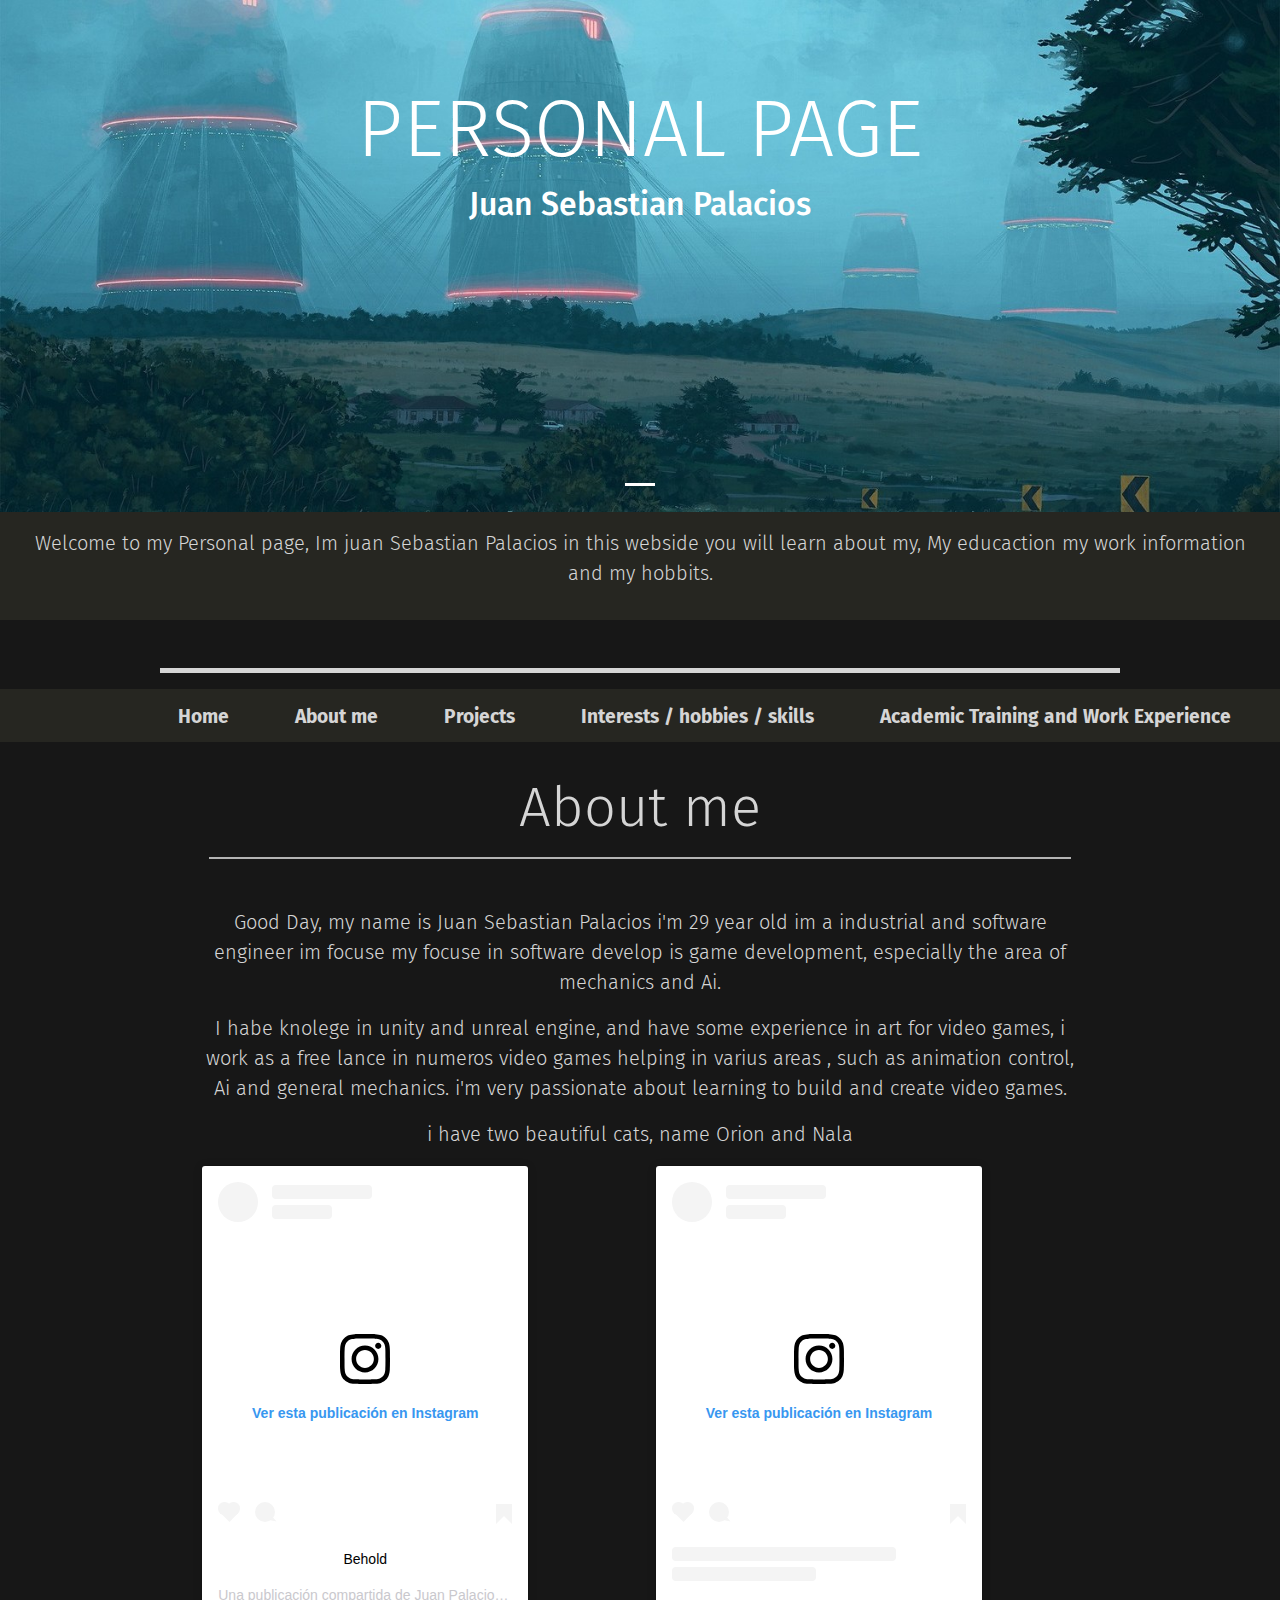
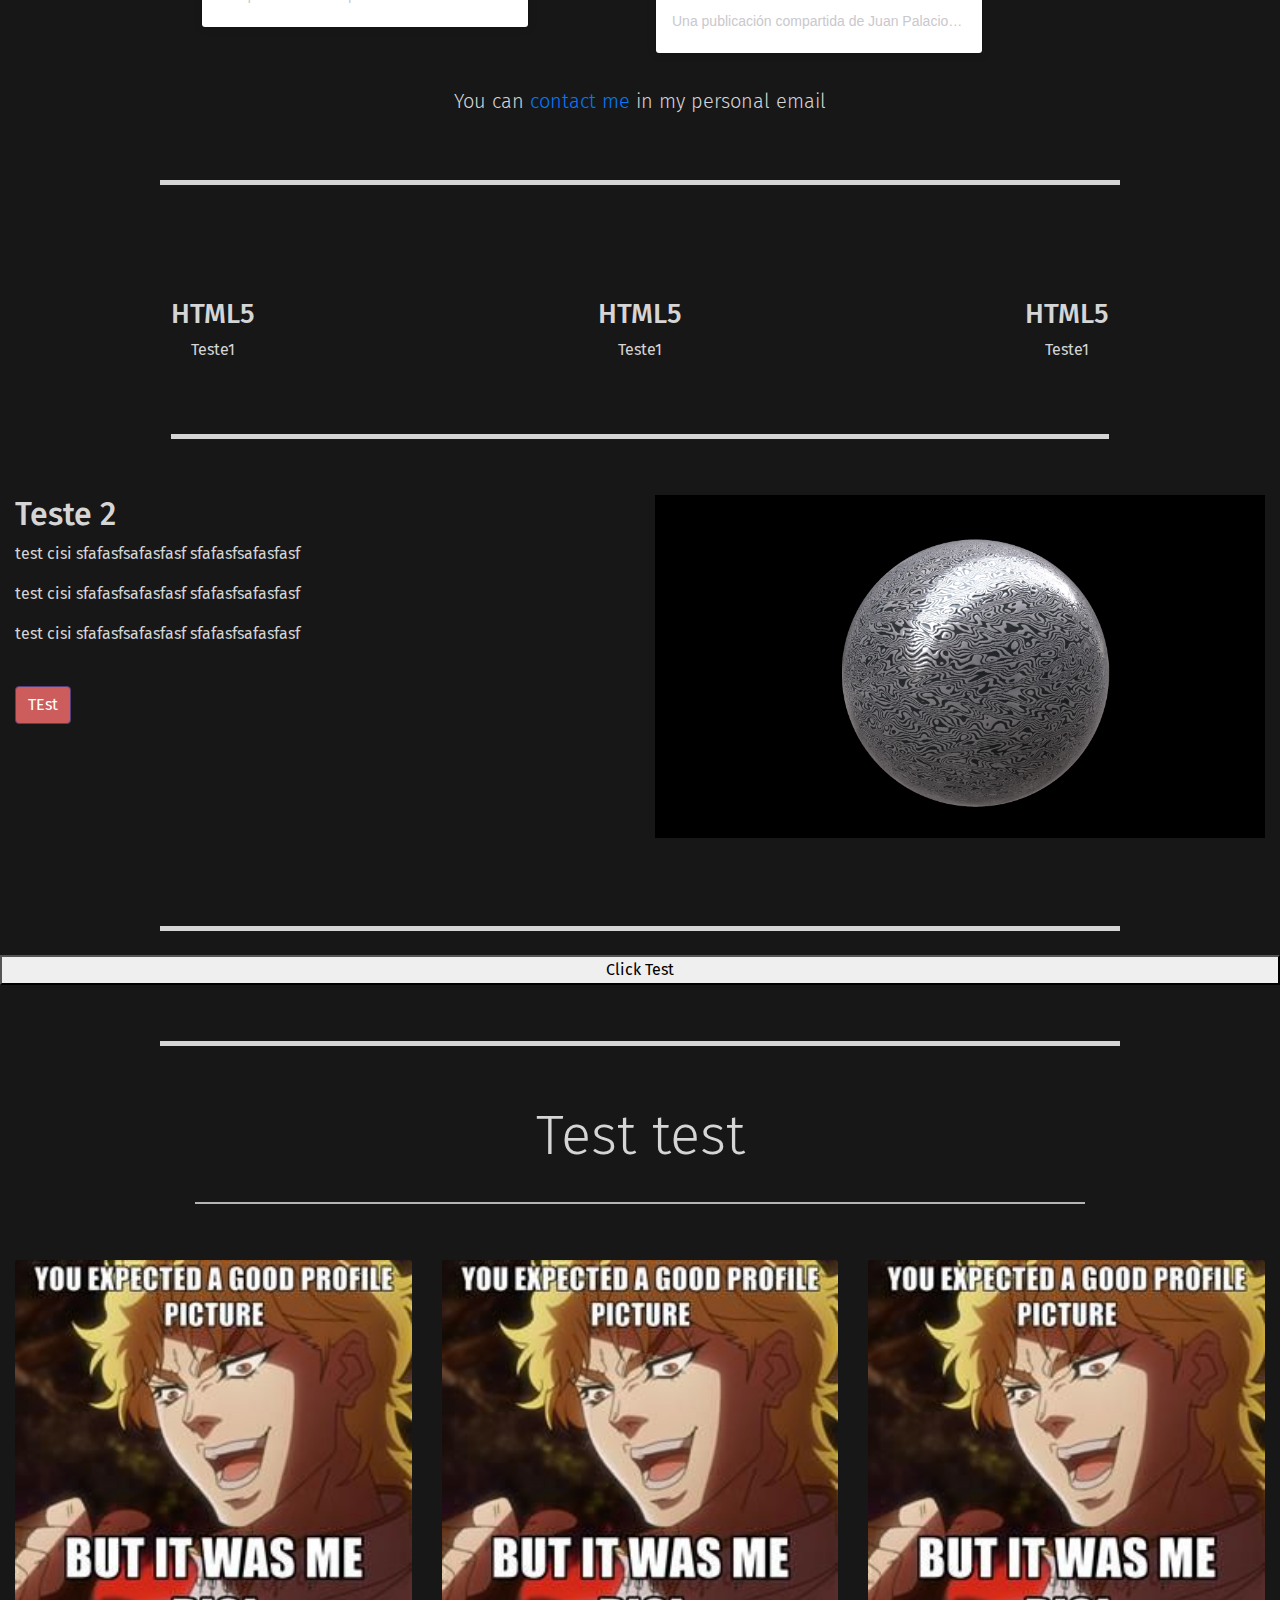
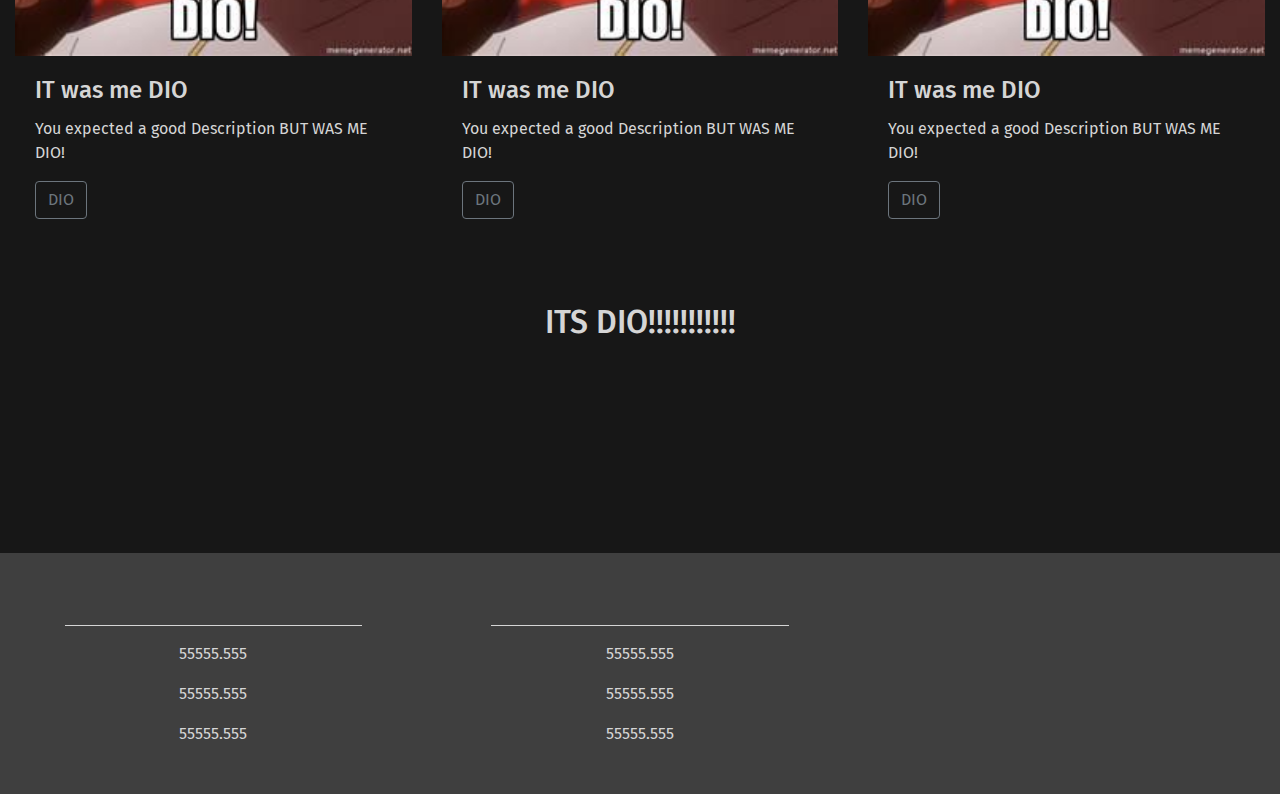
==== index.html @ 2d606c6b "Correcion en Nav bar, Cambio banner a una imagen statica" ====
<!DOCTYPE html>
<html lang="en">
  <head>
    <meta charset="utf-8" />
    <meta name="viewport" content="width=device-width, initial-scale=1" />
    <title>Juan Sebastian Palacios</title>

    <link href="https://fonts.googleapis.com/css2?family=Fira+Sans&display=swap" rel="stylesheet">
    <link
      rel="stylesheet"
      href="https://stackpath.bootstrapcdn.com/bootstrap/4.5.2/css/bootstrap.min.css"
      integrity="sha384-JcKb8q3iqJ61gNV9KGb8thSsNjpSL0n8PARn9HuZOnIxN0hoP+VmmDGMN5t9UJ0Z"
      crossorigin="anonymous"
    />
    <script
      src="https://code.jquery.com/jquery-3.5.1.slim.min.js"
      integrity="sha384-DfXdz2htPH0lsSSs5nCTpuj/zy4C+OGpamoFVy38MVBnE+IbbVYUew+OrCXaRkfj"
      crossorigin="anonymous"
    ></script>
    <script
      src="https://cdn.jsdelivr.net/npm/popper.js@1.16.1/dist/umd/popper.min.js"
      integrity="sha384-9/reFTGAW83EW2RDu2S0VKaIzap3H66lZH81PoYlFhbGU+6BZp6G7niu735Sk7lN"
      crossorigin="anonymous"
    ></script>
    <script src="https://stackpath.bootstrapcdn.com/bootstrap/4.5.2/js/bootstrap.min.js" integrity="sha384-B4gt1jrGC7Jh4AgTPSdUtOBvfO8shuf57BaghqFfPlYxofvL8/KUEfYiJOMMV+rV" crossorigin="anonymous"></script>

    <link rel="stylesheet" href="https://cdn.jsdelivr.net/npm/fork-awesome@1.1.7/css/fork-awesome.min.css" integrity="sha256-gsmEoJAws/Kd3CjuOQzLie5Q3yshhvmo7YNtBG7aaEY=" crossorigin="anonymous">
    <link href="style.css" rel="stylesheet" />
  </head>
  <body>

    <header>
      <!--- Image Slider -->
    
      <div id="slides" class="carousel slide" data-ride="artstation">
        <ul class="carousel-indicators ">
          <li data-target="#slides" data-slide-to="0" class="active"></li>
        </ul>
        <!--- carousel inner -->
        <div class="carousel-inner">
          <div class="carousel-item active">
            <img class="img-fluid" src="Image/teales.jpg" alt="TaleFromTheloopImage" />
            <div class="carousel-caption">
              <h1 class="display-2">Personal page</h1>
              <h3>Juan Sebastian Palacios</h3>
            </div>
          </div>
          <div class="carousel-item">
            <img class="img-fluid"src="Image/background2.png" alt="background" />
          </div>
          <div class="carousel-item">
            <img class="img-fluid" src="Image/background3.png" alt="background" />
          </div>
        </div>
      </div>
    
    <!--- Jumbotron -->
    <div class="container-fluid ">
      <div class="row jumbotron">
        <div class="col-12">
          <p class="lead">
              Welcome to my Personal page, Im juan Sebastian Palacios in this webside you will learn about my,
              My educaction my work information and my hobbits. 
          </p>
        </div>
         
        </div>
      </div>
    </div>
  </header>
<hr>
  <main >
           <!-- navegacion -->
           <nav class="navbar navbar-expand-md navbar-dark  sticky-top ">
            <div class="container-fluid">
          
              <button
                class="navbar-toggler"
                type="button"
                data-toggle="collapse"
                data-target="#navbarResposive"
              >
                <span class="navbar-toggler-icon"></span>
              </button>
              <div class="collapse navbar-collapse" id="navbarResposive">
                <ul class="navbar-nav ml-auto">
                  <li class="nav-item">
                    <a class="nav-link" href="#">Home</a>
                  </li>
                  <li class="nav-item">
                    <a class="nav-link" href="#AboutMe">About me</a>
                  </li>
                  <li class="nav-item">
                    <a class="nav-link" href="#">Projects</a>
                  </li>
                  <li class="nav-item">
                    <a class="nav-link" href="#">
                      Interests / hobbies / skills</a>
                  </li>
                  <li class="nav-item">
                    <a class="nav-link" href="#">Academic Training and Work Experience</a>
                  </li>
                </ul>
              </div>
            </div>
          </nav>
    <!--- Welcome Section -->

    <div id="AboutMe" class="container-fluid padding ">
      <div class="row welcome text-center">  
        <div class="col-12">
          <h1 class="display-4">About me </h1>
          <hr>
          <p class="lead col-12">Good Day, my name is Juan Sebastian Palacios i'm 29 year old im a industrial and software engineer im focuse
            my focuse in software develop is game development, especially the area of mechanics and Ai.  
          </p> 
        
          <p class="lead col-12"> I habe knolege in unity and unreal engine, and have some experience in art for video games, 
            i work as a free lance in numeros video games helping in varius areas , such as animation control, Ai and general mechanics.
            i'm very passionate about learning to build and create video games.
          </p> 
          <p class="lead col-12"> i have two beautiful cats, name Orion and Nala
          </p> 
          <div class="container-fluid">
            <div class="row text-center padding">
          <div class="col-sm-6 col-md-6 col-lg-6">
          <blockquote  class="instagram-media " data-instgrm-captioned data-instgrm-permalink="https://www.instagram.com/p/BqVS2ykBbI7/?utm_source=ig_embed&amp;utm_campaign=loading" 
          data-instgrm-version="12" style=" background:#FFF; border:0; border-radius:3px; box-shadow:0 0 1px 0 rgba(0,0,0,0.5),0 1px 10px 0
           rgba(0,0,0,0.15); margin: 1px; max-width:540px; min-width:326px; padding:0; width:99.375%; width:-webkit-calc(20% - 2px); width:calc(20% - 2px);">
           <div style="padding:16px;"> <a href="https://www.instagram.com/p/BqVS2ykBbI7/?utm_source=ig_embed&amp;utm_campaign=loading" style=" background:#FFFFFF; line-height:0; padding:0 0; text-align:center; text-decoration:none; width:100%;" target="_blank"> <div style=" display: flex; flex-direction: row; align-items: center;"> <div style="background-color: #F4F4F4; border-radius: 50%; flex-grow: 0; height: 40px; margin-right: 14px; width: 40px;"></div> <div style="display: flex; flex-direction: column; flex-grow: 1; justify-content: center;"> <div style=" background-color: #F4F4F4; border-radius: 4px; flex-grow: 0; height: 14px; margin-bottom: 6px; width: 100px;"></div> <div style=" background-color: #F4F4F4; border-radius: 4px; flex-grow: 0; height: 14px; width: 60px;"></div></div></div><div style="padding: 19% 0;"></div> <div style="display:block; height:50px; margin:0 auto 12px; width:50px;"><svg width="50px" height="50px" viewBox="0 0 60 60" version="1.1" xmlns="https://www.w3.org/2000/svg" xmlns:xlink="https://www.w3.org/1999/xlink"><g stroke="none" stroke-width="1" fill="none" fill-rule="evenodd"><g transform="translate(-511.000000, -20.000000)" fill="#000000"><g><path d="M556.869,30.41 C554.814,30.41 553.148,32.076 553.148,34.131 C553.148,36.186 554.814,37.852 556.869,37.852 C558.924,37.852 560.59,36.186 560.59,34.131 C560.59,32.076 558.924,30.41 556.869,30.41 M541,60.657 C535.114,60.657 530.342,55.887 530.342,50 C530.342,44.114 535.114,39.342 541,39.342 C546.887,39.342 551.658,44.114 551.658,50 C551.658,55.887 546.887,60.657 541,60.657 M541,33.886 C532.1,33.886 524.886,41.1 524.886,50 C524.886,58.899 532.1,66.113 541,66.113 C549.9,66.113 557.115,58.899 557.115,50 C557.115,41.1 549.9,33.886 541,33.886 M565.378,62.101 C565.244,65.022 564.756,66.606 564.346,67.663 C563.803,69.06 563.154,70.057 562.106,71.106 C561.058,72.155 560.06,72.803 558.662,73.347 C557.607,73.757 556.021,74.244 553.102,74.378 C549.944,74.521 548.997,74.552 541,74.552 C533.003,74.552 532.056,74.521 528.898,74.378 C525.979,74.244 524.393,73.757 523.338,73.347 C521.94,72.803 520.942,72.155 519.894,71.106 C518.846,70.057 518.197,69.06 517.654,67.663 C517.244,66.606 516.755,65.022 516.623,62.101 C516.479,58.943 516.448,57.996 516.448,50 C516.448,42.003 516.479,41.056 516.623,37.899 C516.755,34.978 517.244,33.391 517.654,32.338 C518.197,30.938 518.846,29.942 519.894,28.894 C520.942,27.846 521.94,27.196 523.338,26.654 C524.393,26.244 525.979,25.756 528.898,25.623 C532.057,25.479 533.004,25.448 541,25.448 C548.997,25.448 549.943,25.479 553.102,25.623 C556.021,25.756 557.607,26.244 558.662,26.654 C560.06,27.196 561.058,27.846 562.106,28.894 C563.154,29.942 563.803,30.938 564.346,32.338 C564.756,33.391 565.244,34.978 565.378,37.899 C565.522,41.056 565.552,42.003 565.552,50 C565.552,57.996 565.522,58.943 565.378,62.101 M570.82,37.631 C570.674,34.438 570.167,32.258 569.425,30.349 C568.659,28.377 567.633,26.702 565.965,25.035 C564.297,23.368 562.623,22.342 560.652,21.575 C558.743,20.834 556.562,20.326 553.369,20.18 C550.169,20.033 549.148,20 541,20 C532.853,20 531.831,20.033 528.631,20.18 C525.438,20.326 523.257,20.834 521.349,21.575 C519.376,22.342 517.703,23.368 516.035,25.035 C514.368,26.702 513.342,28.377 512.574,30.349 C511.834,32.258 511.326,34.438 511.181,37.631 C511.035,40.831 511,41.851 511,50 C511,58.147 511.035,59.17 511.181,62.369 C511.326,65.562 511.834,67.743 512.574,69.651 C513.342,71.625 514.368,73.296 516.035,74.965 C517.703,76.634 519.376,77.658 521.349,78.425 C523.257,79.167 525.438,79.673 528.631,79.82 C531.831,79.965 532.853,80.001 541,80.001 C549.148,80.001 550.169,79.965 553.369,79.82 C556.562,79.673 558.743,79.167 560.652,78.425 C562.623,77.658 564.297,76.634 565.965,74.965 C567.633,73.296 568.659,71.625 569.425,69.651 C570.167,67.743 570.674,65.562 570.82,62.369 C570.966,59.17 571,58.147 571,50 C571,41.851 570.966,40.831 570.82,37.631"></path></g></g></g></svg></div><div style="padding-top: 8px;"> <div style=" color:#3897f0; font-family:Arial,sans-serif; font-size:14px; font-style:normal; font-weight:550; line-height:18px;"> Ver esta publicación en Instagram</div></div><div style="padding: 12.5% 0;"></div> <div style="display: flex; flex-direction: row; margin-bottom: 14px; align-items: center;"><div> <div style="background-color: #F4F4F4; border-radius: 50%; height: 12.5px; width: 12.5px; transform: translateX(0px) translateY(7px);"></div> <div style="background-color: #F4F4F4; height: 12.5px; transform: rotate(-45deg) translateX(3px) translateY(1px); width: 12.5px; flex-grow: 0; margin-right: 14px; margin-left: 2px;"></div> <div style="background-color: #F4F4F4; border-radius: 50%; height: 12.5px; width: 12.5px; transform: translateX(9px) translateY(-18px);"></div></div><div style="margin-left: 8px;"> <div style=" background-color: #F4F4F4; border-radius: 50%; flex-grow: 0; height: 20px; width: 20px;"></div> <div style=" width: 0; height: 0; border-top: 2px solid transparent; border-left: 6px solid #f4f4f4; border-bottom: 2px solid transparent; transform: translateX(16px) translateY(-4px) rotate(30deg)"></div></div><div style="margin-left: auto;"> <div style=" width: 0px; border-top: 8px solid #F4F4F4; border-right: 8px solid transparent; transform: translateY(16px);"></div> <div style=" background-color: #F4F4F4; flex-grow: 0; height: 12px; width: 16px; transform: translateY(-4px);"></div> <div style=" width: 0; height: 0; border-top: 8px solid #F4F4F4; border-left: 8px solid transparent; transform: translateY(-4px) translateX(8px);"></div></div></div></a> <p style=" margin:8px 0 0 0; padding:0 4px;"> <a href="https://www.instagram.com/p/BqVS2ykBbI7/?utm_source=ig_embed&amp;utm_campaign=loading" style=" color:#000; font-family:Arial,sans-serif; font-size:14px; font-style:normal; font-weight:normal; line-height:17px; text-decoration:none; word-wrap:break-word;" target="_blank">Behold</a></p> <p style=" color:#c9c8cd; font-family:Arial,sans-serif; font-size:14px; line-height:17px; margin-bottom:0; margin-top:8px; overflow:hidden; padding:8px 0 7px; text-align:center; text-overflow:ellipsis; white-space:nowrap;">Una publicación compartida de <a href="https://www.instagram.com/emperorsatharion/?utm_source=ig_embed&amp;utm_campaign=loading" style=" color:#c9c8cd; font-family:Arial,sans-serif; font-size:14px; font-style:normal; font-weight:normal; line-height:17px;" target="_blank"> Juan Palacios</a> (@emperorsatharion) el <time style=" font-family:Arial,sans-serif; font-size:14px; line-height:17px;" datetime="2018-11-18T19:03:37+00:00">18 Nov, 2018 a las 11:03 PST</time></p></div></blockquote> <script async src="//www.instagram.com/embed.js"></script>
          </div>
          <div class="col-sm-12 col-md-6 col-lg-6 col-xl-6">
             <blockquote class="instagram-media" data-instgrm-permalink="https://www.instagram.com/p/CEStDCNhbYo/?utm_source=ig_embed&amp;utm_campaign=loading" data-instgrm-version="12" 
             style=" background:#FFF; border:0; border-radius:3px; box-shadow:0 0 1px 0 rgba(0,0,0,0.5),0 1px 10px 0 rgba(0,0,0,0.15); margin: 1px; max-width:540px; min-width:326px; padding:0; width:99.375%; width:-webkit-calc(50% - 2px); width:calc(50% - 2px);"><div style="padding:16px;"> <a href="https://www.instagram.com/p/CEStDCNhbYo/?utm_source=ig_embed&amp;utm_campaign=loading" style=" background:#FFFFFF; line-height:0; padding:0 0; text-align:center; text-decoration:none; width:100%;" target="_blank"> <div style=" display: flex; flex-direction: row; align-items: center;"> <div style="background-color: #F4F4F4; border-radius: 50%; flex-grow: 0; height: 40px; margin-right: 14px; width: 40px;"></div> <div style="display: flex; flex-direction: column; flex-grow: 1; justify-content: center;"> <div style=" background-color: #F4F4F4; border-radius: 4px; flex-grow: 0; height: 14px; margin-bottom: 6px; width: 100px;"></div> <div style=" background-color: #F4F4F4; border-radius: 4px; flex-grow: 0; height: 14px; width: 60px;"></div></div></div><div style="padding: 19% 0;"></div> <div style="display:block; height:50px; margin:0 auto 12px; width:50px;"><svg width="50px" height="50px" viewBox="0 0 60 60" version="1.1" xmlns="https://www.w3.org/2000/svg" xmlns:xlink="https://www.w3.org/1999/xlink"><g stroke="none" stroke-width="1" fill="none" fill-rule="evenodd"><g transform="translate(-511.000000, -20.000000)" fill="#000000"><g><path d="M556.869,30.41 C554.814,30.41 553.148,32.076 553.148,34.131 C553.148,36.186 554.814,37.852 556.869,37.852 C558.924,37.852 560.59,36.186 560.59,34.131 C560.59,32.076 558.924,30.41 556.869,30.41 M541,60.657 C535.114,60.657 530.342,55.887 530.342,50 C530.342,44.114 535.114,39.342 541,39.342 C546.887,39.342 551.658,44.114 551.658,50 C551.658,55.887 546.887,60.657 541,60.657 M541,33.886 C532.1,33.886 524.886,41.1 524.886,50 C524.886,58.899 532.1,66.113 541,66.113 C549.9,66.113 557.115,58.899 557.115,50 C557.115,41.1 549.9,33.886 541,33.886 M565.378,62.101 C565.244,65.022 564.756,66.606 564.346,67.663 C563.803,69.06 563.154,70.057 562.106,71.106 C561.058,72.155 560.06,72.803 558.662,73.347 C557.607,73.757 556.021,74.244 553.102,74.378 C549.944,74.521 548.997,74.552 541,74.552 C533.003,74.552 532.056,74.521 528.898,74.378 C525.979,74.244 524.393,73.757 523.338,73.347 C521.94,72.803 520.942,72.155 519.894,71.106 C518.846,70.057 518.197,69.06 517.654,67.663 C517.244,66.606 516.755,65.022 516.623,62.101 C516.479,58.943 516.448,57.996 516.448,50 C516.448,42.003 516.479,41.056 516.623,37.899 C516.755,34.978 517.244,33.391 517.654,32.338 C518.197,30.938 518.846,29.942 519.894,28.894 C520.942,27.846 521.94,27.196 523.338,26.654 C524.393,26.244 525.979,25.756 528.898,25.623 C532.057,25.479 533.004,25.448 541,25.448 C548.997,25.448 549.943,25.479 553.102,25.623 C556.021,25.756 557.607,26.244 558.662,26.654 C560.06,27.196 561.058,27.846 562.106,28.894 C563.154,29.942 563.803,30.938 564.346,32.338 C564.756,33.391 565.244,34.978 565.378,37.899 C565.522,41.056 565.552,42.003 565.552,50 C565.552,57.996 565.522,58.943 565.378,62.101 M570.82,37.631 C570.674,34.438 570.167,32.258 569.425,30.349 C568.659,28.377 567.633,26.702 565.965,25.035 C564.297,23.368 562.623,22.342 560.652,21.575 C558.743,20.834 556.562,20.326 553.369,20.18 C550.169,20.033 549.148,20 541,20 C532.853,20 531.831,20.033 528.631,20.18 C525.438,20.326 523.257,20.834 521.349,21.575 C519.376,22.342 517.703,23.368 516.035,25.035 C514.368,26.702 513.342,28.377 512.574,30.349 C511.834,32.258 511.326,34.438 511.181,37.631 C511.035,40.831 511,41.851 511,50 C511,58.147 511.035,59.17 511.181,62.369 C511.326,65.562 511.834,67.743 512.574,69.651 C513.342,71.625 514.368,73.296 516.035,74.965 C517.703,76.634 519.376,77.658 521.349,78.425 C523.257,79.167 525.438,79.673 528.631,79.82 C531.831,79.965 532.853,80.001 541,80.001 C549.148,80.001 550.169,79.965 553.369,79.82 C556.562,79.673 558.743,79.167 560.652,78.425 C562.623,77.658 564.297,76.634 565.965,74.965 C567.633,73.296 568.659,71.625 569.425,69.651 C570.167,67.743 570.674,65.562 570.82,62.369 C570.966,59.17 571,58.147 571,50 C571,41.851 570.966,40.831 570.82,37.631"></path></g></g></g></svg></div><div style="padding-top: 8px;"> <div style=" color:#3897f0; font-family:Arial,sans-serif; font-size:14px; font-style:normal; font-weight:550; line-height:18px;"> Ver esta publicación en Instagram</div></div><div style="padding: 12.5% 0;"></div> <div style="display: flex; flex-direction: row; margin-bottom: 14px; align-items: center;"><div> <div style="background-color: #F4F4F4; border-radius: 50%; height: 12.5px; width: 12.5px; transform: translateX(0px) translateY(7px);"></div> <div style="background-color: #F4F4F4; height: 12.5px; transform: rotate(-45deg) translateX(3px) translateY(1px); width: 12.5px; flex-grow: 0; margin-right: 14px; margin-left: 2px;"></div> <div style="background-color: #F4F4F4; border-radius: 50%; height: 12.5px; width: 12.5px; transform: translateX(9px) translateY(-18px);"></div></div><div style="margin-left: 8px;"> <div style=" background-color: #F4F4F4; border-radius: 50%; flex-grow: 0; height: 20px; width: 20px;"></div> <div style=" width: 0; height: 0; border-top: 2px solid transparent; border-left: 6px solid #f4f4f4; border-bottom: 2px solid transparent; transform: translateX(16px) translateY(-4px) rotate(30deg)"></div></div><div style="margin-left: auto;"> <div style=" width: 0px; border-top: 8px solid #F4F4F4; border-right: 8px solid transparent; transform: translateY(16px);"></div> <div style=" background-color: #F4F4F4; flex-grow: 0; height: 12px; width: 16px; transform: translateY(-4px);"></div> <div style=" width: 0; height: 0; border-top: 8px solid #F4F4F4; border-left: 8px solid transparent; transform: translateY(-4px) translateX(8px);"></div></div></div> <div style="display: flex; flex-direction: column; flex-grow: 1; justify-content: center; margin-bottom: 24px;"> <div style=" background-color: #F4F4F4; border-radius: 4px; flex-grow: 0; height: 14px; margin-bottom: 6px; width: 224px;"></div> <div style=" background-color: #F4F4F4; border-radius: 4px; flex-grow: 0; height: 14px; width: 144px;"></div></div></a><p style=" color:#c9c8cd; font-family:Arial,sans-serif; font-size:14px; line-height:17px; margin-bottom:0; margin-top:8px; overflow:hidden; padding:8px 0 7px; text-align:center; text-overflow:ellipsis; white-space:nowrap;"><a href="https://www.instagram.com/p/CEStDCNhbYo/?utm_source=ig_embed&amp;utm_campaign=loading" style=" color:#c9c8cd; font-family:Arial,sans-serif; font-size:14px; font-style:normal; font-weight:normal; line-height:17px; text-decoration:none;" target="_blank">Una publicación compartida de Juan Palacios (@emperorsatharion)</a> el <time style=" font-family:Arial,sans-serif; font-size:14px; line-height:17px;" 
             datetime="2020-08-25T00:31:00+00:00">24 Ago, 2020 a las 5:31 PDT</time></p></div></blockquote> <script async src="//www.instagram.com/embed.js"></script>
               </div>
            </div>
          </div>
           <p class="lead col-12"> You can <a id="Mail-link" href="mailto:elgrnapalicron@gmail.com"> contact me </a> in my personal email
          </p> 
        </div>
      
      </div>
    </div>
    <!--- Three Column Section -->
    <hr>
    <div class="container-fluid padding ">
      <div class="row text-center padding">
             <div class="col-xs-12  col-sm-6 col-md-4">
               <i class="fa fa-code"></i>
               <h3>HTML5</h3>
               <p>Teste1</p>
             </div>
             <div class="col-xs-12  col-sm-6 col-md-4">
              <i class="fa fa-code"></i>
              <h3>HTML5</h3>
              <p>Teste1</p>
            </div>
            <div class=" col-sm-12 col-md-4">
              <i class="fa fa-code"></i>
              <h3>HTML5</h3>
              <p>Teste1</p>
            </div>
      </div>
      <hr class="my-4">
    </div>
    <!--- Two Column Section -->
  <div class="container-fluid padding" >
    <div class="row padding">
      <div class="col-md-12 col-lg-6">
         <h2>Teste 2 </h2>
         <p> test cisi sfafasfsafasfasf sfafasfsafasfasf</p>
         <p> test cisi sfafasfsafasfasf sfafasfsafasfasf</p>
         <p> test cisi sfafasfsafasfasf sfafasfsafasfasf</p>
         <br>
         <a href="#" class="btn btn-primary"> 
          TEst
         </a>
        
      </div>
  

      <div class="col-lg-6">
        <img src="Image/damascus.png" alt="damascusMath" class="img-fluid">
      </div>
    </div>
  </div>
    <!--- Fixed background -->
   <hr class="my-4">
   <figure>
     <div class="fixed-wrap">
       <div id="fixS">

       </div>
     </div>
   </figure>
    <!--- Emoji Section -->
 <button class="buttonss" data-toggle="collapse" data-target="#emoji"> Click Test
 
 </button>
 <div id="emoji" class="collapse">
   <div class="container-fluid padding">
     <div class="row text-center">
       <div class="col-sm-6 col-md-3">
         <img class="gif" src="Image/gif/chicken.gif" alt="gallina">
       </div>
       <div class="col-sm-6 col-md-3">
        <img class="gif" src="Image/gif/panda.gif" alt="gallina">
      </div>
      <div class="col-sm-6 col-md-3">
        <img class="gif" src="Image/gif/poo.gif" alt="gallina">
      </div>
      <div class="col-sm-6 col-md-3">
        <img class="gif" src="Image/gif/unicorn.gif" alt="gallina">
      </div>
     </div>
   </div>
 </div>
 <hr class="my-4">
    <!--- Meet the team -->
<div class="container-fluid padding">
  <div class="row welcome text-center">
    <div class="col-12">
      <h1 class="display-4"> Test test </h1>
    </div>
    <hr class="my-4">
  </div>
</div>
    <!--- Cards -->
<div class="container-fluid padding">
  <div class="row padding">
    <div class="col-md-4">
      <div class="Card">
        <img class="card-img-top"  src="Image/662ce2d2728c1a8056f42e5961dc4b50.jpg" alt="ddd" >
        <div class="card-body">
          <h4 class="card-title">IT was me DIO</h4>
          <p class="card-text">You expected a good Description BUT WAS ME DIO!</p>
          <a href="#" class="btn btn-outline-secondary">DIO</a>
        </div>
      </div>
    </div>
    <div class="col-md-4">
      <div class="Card">
        <img class="card-img-top"  src="Image/662ce2d2728c1a8056f42e5961dc4b50.jpg" alt="ddd" >
        <div class="card-body">
          <h4 class="card-title">IT was me DIO</h4>
          <p class="card-text">You expected a good Description BUT WAS ME DIO!</p>
          <a href="#" class="btn btn-outline-secondary">DIO</a>
        </div>
      </div>
    </div>
    <div class="col-md-4">
      <div class="Card">
        <img class="card-img-top"  src="Image/662ce2d2728c1a8056f42e5961dc4b50.jpg" alt="ddd" >
        <div class="card-body">
          <h4 class="card-title">IT was me DIO</h4>
          <p class="card-text">You expected a good Description BUT WAS ME DIO!</p>
          <a href="#" class="btn btn-outline-secondary">DIO</a>
        </div>
      </div>
    </div>
  </div>
</div>
    
<!--- Connect -->
<div class="container-fluid padding" >
  <div class="row text-center padding">
    <div class="col-12">
      <h2>
        ITS DIO!!!!!!!!!!!
      </h2> 
    </div>
      <div class="col-12 social padding">
        <a href="https://www.artstation.com/juanpalacios">
          <i class="fa fa-artstation" aria-hidden="true"></i>
          <a href="https://www.artstation.com/juanpalacios">
            <i class="fa fa-instagram" aria-hidden="true"></i>
            <a href="https://www.artstation.com/juanpalacios">
              <i class="fa fa-facebook" aria-hidden="true"></i>
        </a>
    
      </div>
  </div>
  </div>
  
  </main>
<footer>
  <!--- Footer -->
  <div class="container-fluid padding">
    <div class="row text-center">
      <div class="col-md-4">
        <img src="Image/logo.png" alt="">
        <hr class="light">
        <p>55555.555</p>
        <p>55555.555</p>
        <p>55555.555</p>

      </div>
      <div class="col-md-4">
        <img src="Image/logo.png" alt="">
        <hr class="light">
        <p>55555.555</p>
        <p>55555.555</p>
        <p>55555.555</p>

      </div>
    </div>
  </div>
</footer>

  
  </body>
</html>
---- style.css ----
@import url("https://fonts.googleapis.com/css?family=Poppins:400,500,700");

html,
body {
  height: 100%;
  width: 100%;
  background-color: #171717;
  font-family: "Fira Sans", "Poppins", sans-serif;
  color: #d5d5d5;
}

.navbar {
  padding: 1px;
  background-color: #262621;
}
.container-fluid {
  align-content: center;
}
.navbar-nav li {
  padding-top: 5px;
  padding-bottom: 1px;
  padding-right: 25px;
  padding-left: 25px;
}
.navbar-nav li a {
  color: #d5d5d5 !important;
  font-weight: bolder;
}
.navbar li a:hover {
  font-weight: bolder;
  background-color: #868674;
}
.nav-link {
  font-size: 1.2em !important;
}

.carousel-inner {
  height: 100%;
  width: 100%;
}
.carousel-inner img {
  width: 100%;
  height: 100%;
  border-image-width: 1200px;
}
.carousel-caption {
  position: absolute;
  top: 40%;
  transform: translateY(-50%);
}
.carousel-caption h1 {
  font-size: 500%;
  text-transform: uppercase;
}
.carousel-caption h3 {
  font-size: 200%;
  font-weight: 500;
  padding-bottom: 1rem;
}
.btn-primary {
  background-color: indianred;
  border: 1px solid #563d7c;
}
.btn-primary:hover {
  background-color: lightgreen;
  border: 1px solid maroon;
}
.jumbotron {
  padding: 1rem;
  border-radius: 0%;
  text-align: center;
  background-color: #262621;
}
.padding {
  padding-bottom: 2rem;
}

.paddingIntro h1 {
  font-style: italic;
}
.welcome {
  width: 75%;
  margin: 0 auto;
  padding-top: 2rem;
}
.welcome hr {
  border-top: 2px solid #b4b4b4;
  width: 95%;
  margin-top: 1rem;
  margin-bottom: 3rem;
}
.fa-code {
  color: blue;
  font-size: 4rem;
  margin: 1rem;
}
.buttonss {
  width: 100%;
  margin-bottom: 2rem;
}
.gif {
  max-width: 100%;
}
.social a {
  font-size: 4.5rem;
  padding: 3rem;
}
footer {
  background-color: #3f3f3f;

  padding-top: 2rem;
}
hr {
  border-top: 5px solid #d5d5d5;
  width: 75%;
}
hr.light {
  border-top: 1px solid #d5d5d5;
  width: 75%;
}

/*---Media Queries --*/
@media (max-width: 992px) {
}
@media (max-width: 768px) {
}
@media (max-width: 576px) {
}

.carousel-inner > .item > img {
  margin: fit-content;
  width: 0%;
  height: fit-content;

  aspect-ratio: unset;
}
/*--- Fixed Background Image --*/

/*--- Bootstrap Padding Fix --*/

/*
Extra small (xs) devices (portrait phones, less than 576px)
No media query since this is the default in Bootstrap

Small (sm) devices (landscape phones, 576px and up)
@media (min-width: 576px) { ... }

Medium (md) devices (tablets, 768px and up)
@media (min-width: 768px) { ... }

Large (lg) devices (desktops, 992px and up)
@media (min-width: 992px) { ... }

Extra (xl) large devices (large desktops, 1200px and up)
@media (min-width: 1200px) { ... }
*/
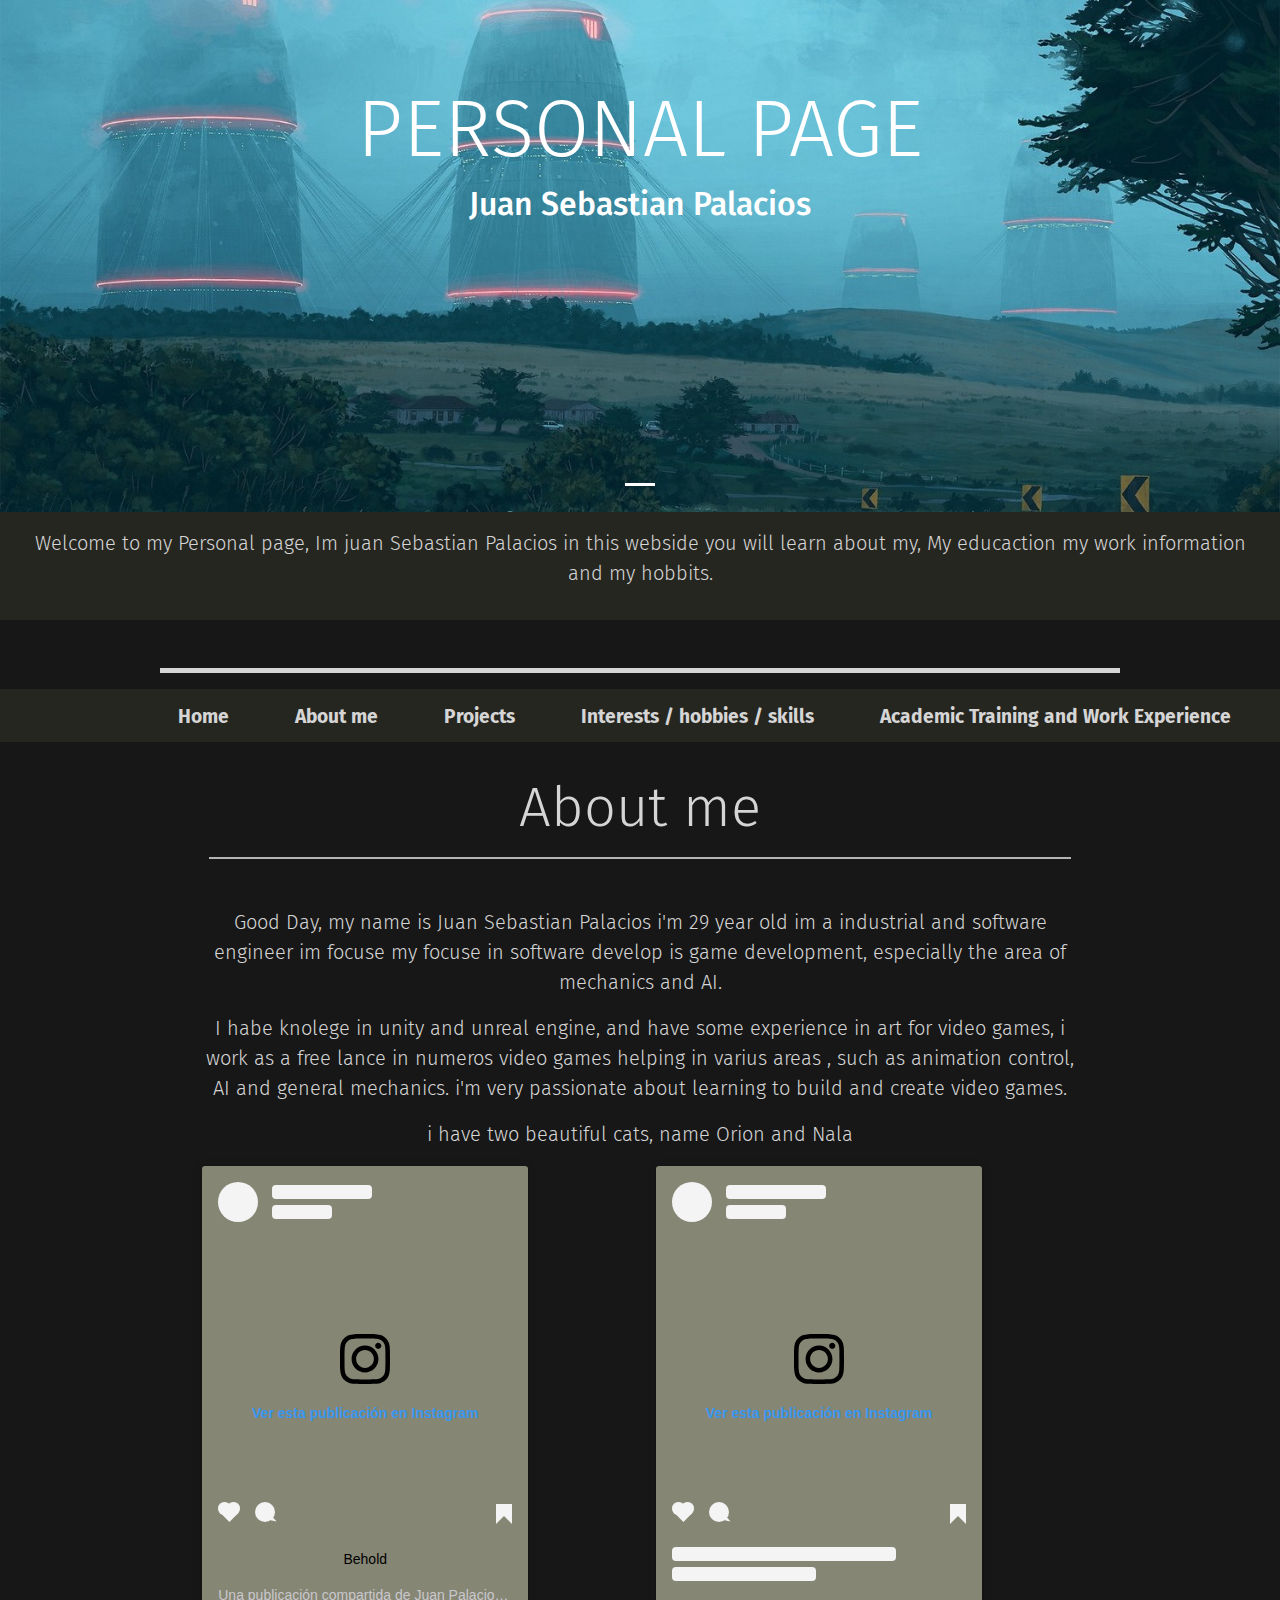
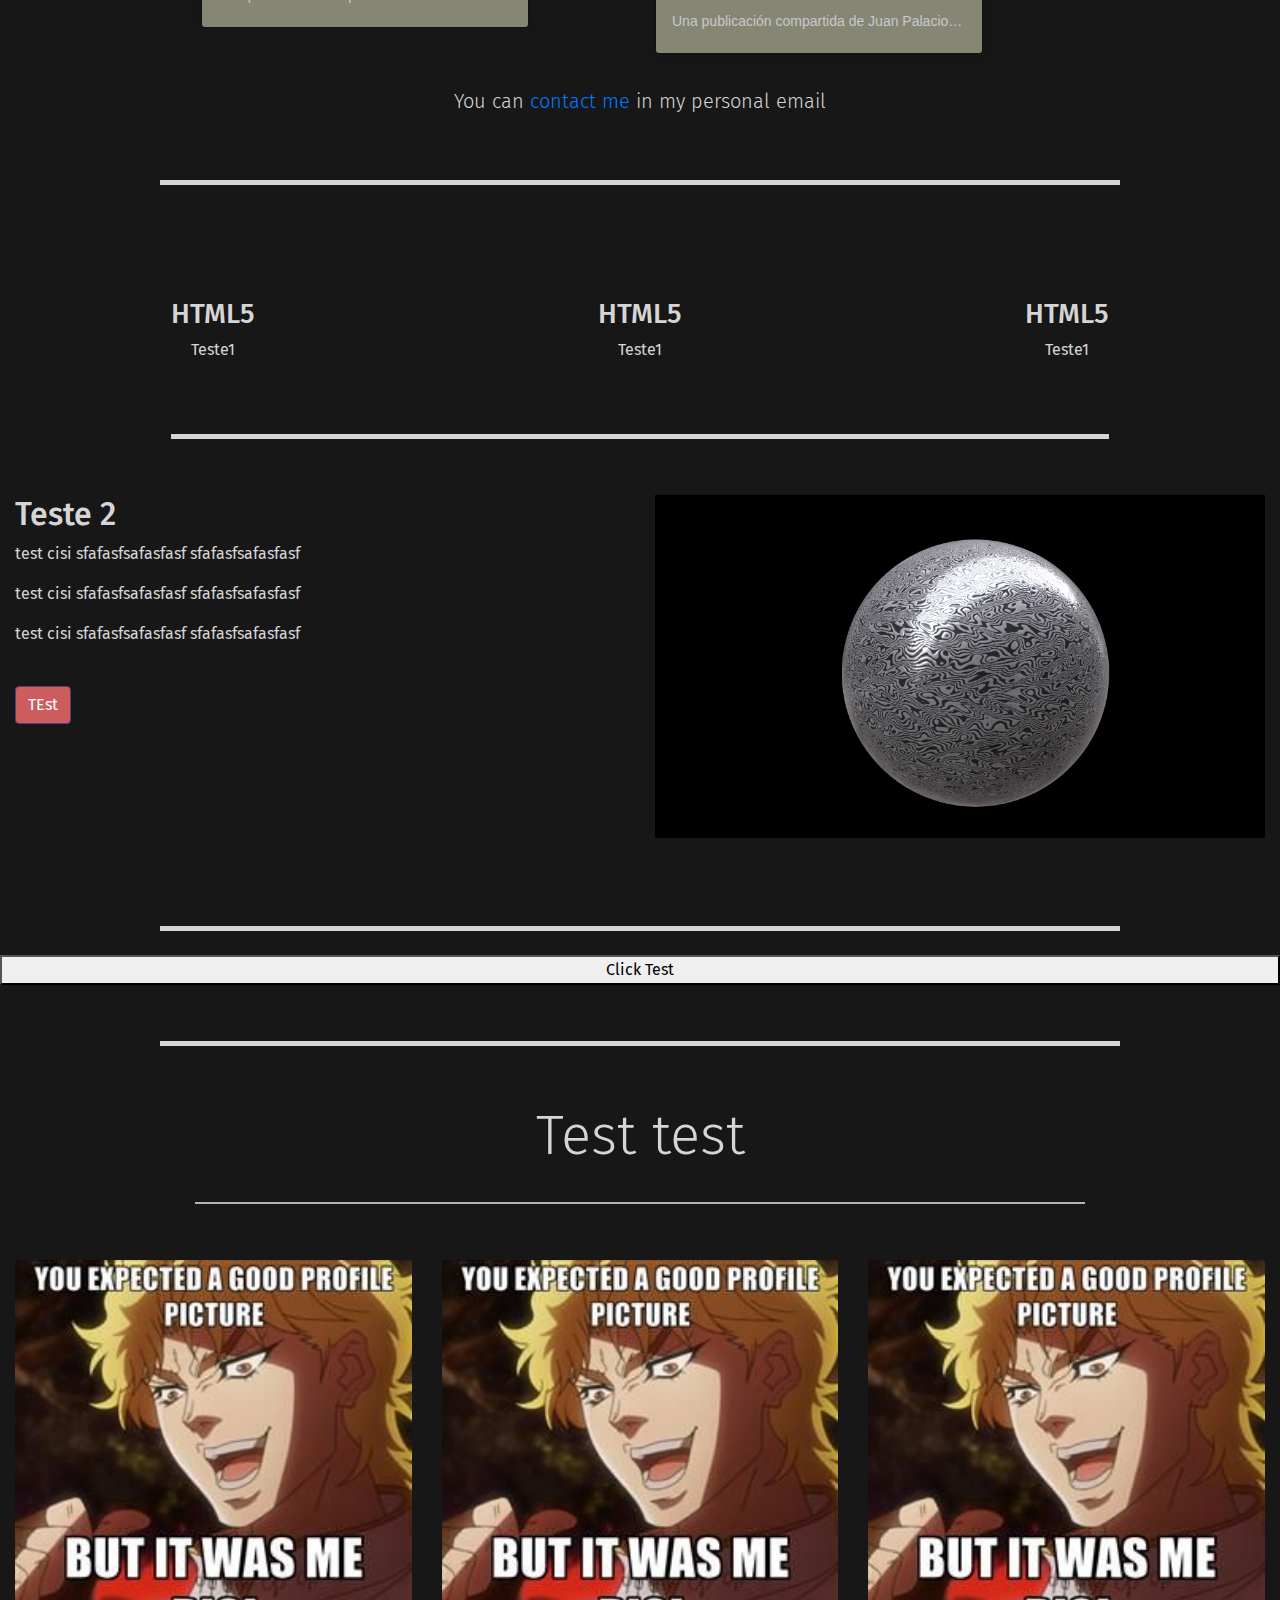
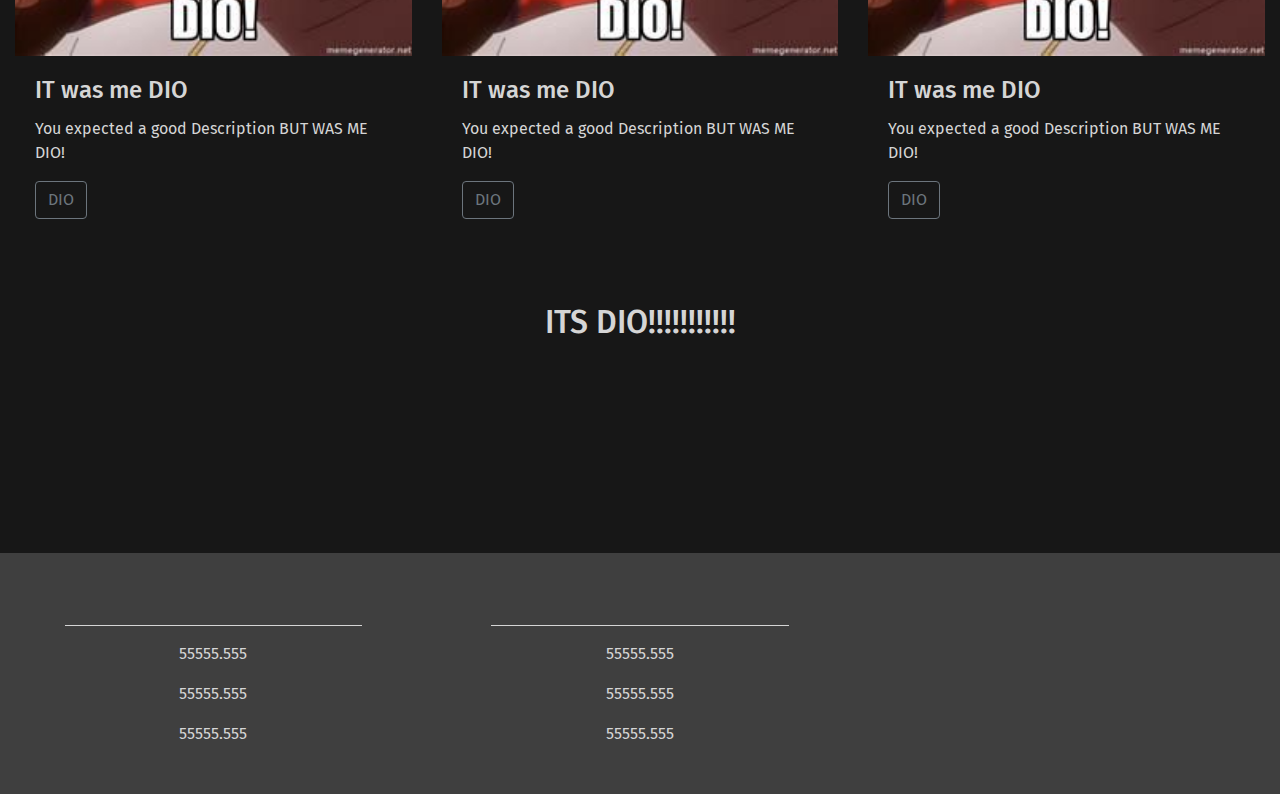
==== commit 3f486fb4: "Correcion resposive titulo" ====
--- a/index.html
+++ b/index.html
@@ -70,17 +70,16 @@
   </header>
 <hr>
   <main >
-           <!-- navegacion -->
-           <nav class="navbar navbar-expand-md navbar-dark  sticky-top ">
-            <div class="container-fluid">
-          
+    <!-- navegacion -->
+        <nav class="navbar navbar-expand-md navbar-dark  sticky-top ">
+          <div class="container-fluid">
               <button
                 class="navbar-toggler"
                 type="button"
                 data-toggle="collapse"
                 data-target="#navbarResposive"
               >
-                <span class="navbar-toggler-icon"></span>
+             <span class="navbar-toggler-icon"></span>
               </button>
               <div class="collapse navbar-collapse" id="navbarResposive">
                 <ul class="navbar-nav ml-auto">
@@ -97,7 +96,7 @@
                     <a class="nav-link" href="#">
                       Interests / hobbies / skills</a>
                   </li>
-                  <li class="nav-item">
+                   <li class="nav-item">
                     <a class="nav-link" href="#">Academic Training and Work Experience</a>
                   </li>
                 </ul>
@@ -112,11 +111,11 @@
           <h1 class="display-4">About me </h1>
           <hr>
           <p class="lead col-12">Good Day, my name is Juan Sebastian Palacios i'm 29 year old im a industrial and software engineer im focuse
-            my focuse in software develop is game development, especially the area of mechanics and Ai.  
+            my focuse in software develop is game development, especially the area of mechanics and AI.  
           </p> 
         
           <p class="lead col-12"> I habe knolege in unity and unreal engine, and have some experience in art for video games, 
-            i work as a free lance in numeros video games helping in varius areas , such as animation control, Ai and general mechanics.
+            i work as a free lance in numeros video games helping in varius areas , such as animation control, AI and general mechanics.
             i'm very passionate about learning to build and create video games.
           </p> 
           <p class="lead col-12"> i have two beautiful cats, name Orion and Nala
@@ -124,14 +123,16 @@
           <div class="container-fluid">
             <div class="row text-center padding">
           <div class="col-sm-6 col-md-6 col-lg-6">
-          <blockquote  class="instagram-media " data-instgrm-captioned data-instgrm-permalink="https://www.instagram.com/p/BqVS2ykBbI7/?utm_source=ig_embed&amp;utm_campaign=loading" 
-          data-instgrm-version="12" style=" background:#FFF; border:0; border-radius:3px; box-shadow:0 0 1px 0 rgba(0,0,0,0.5),0 1px 10px 0
+          <blockquote  alt="Orion photo"class="instagram-media " data-instgrm-captioned data-instgrm-permalink="https://www.instagram.com/p/BqVS2ykBbI7/?utm_source=ig_embed&amp;utm_campaign=loading" 
+          data-instgrm-version="12" style=" background:#868674; border:0; border-radius:3px; box-shadow:0 0 1px 0 rgba(0,0,0,0.5),0 1px 10px 0
            rgba(0,0,0,0.15); margin: 1px; max-width:540px; min-width:326px; padding:0; width:99.375%; width:-webkit-calc(20% - 2px); width:calc(20% - 2px);">
-           <div style="padding:16px;"> <a href="https://www.instagram.com/p/BqVS2ykBbI7/?utm_source=ig_embed&amp;utm_campaign=loading" style=" background:#FFFFFF; line-height:0; padding:0 0; text-align:center; text-decoration:none; width:100%;" target="_blank"> <div style=" display: flex; flex-direction: row; align-items: center;"> <div style="background-color: #F4F4F4; border-radius: 50%; flex-grow: 0; height: 40px; margin-right: 14px; width: 40px;"></div> <div style="display: flex; flex-direction: column; flex-grow: 1; justify-content: center;"> <div style=" background-color: #F4F4F4; border-radius: 4px; flex-grow: 0; height: 14px; margin-bottom: 6px; width: 100px;"></div> <div style=" background-color: #F4F4F4; border-radius: 4px; flex-grow: 0; height: 14px; width: 60px;"></div></div></div><div style="padding: 19% 0;"></div> <div style="display:block; height:50px; margin:0 auto 12px; width:50px;"><svg width="50px" height="50px" viewBox="0 0 60 60" version="1.1" xmlns="https://www.w3.org/2000/svg" xmlns:xlink="https://www.w3.org/1999/xlink"><g stroke="none" stroke-width="1" fill="none" fill-rule="evenodd"><g transform="translate(-511.000000, -20.000000)" fill="#000000"><g><path d="M556.869,30.41 C554.814,30.41 553.148,32.076 553.148,34.131 C553.148,36.186 554.814,37.852 556.869,37.852 C558.924,37.852 560.59,36.186 560.59,34.131 C560.59,32.076 558.924,30.41 556.869,30.41 M541,60.657 C535.114,60.657 530.342,55.887 530.342,50 C530.342,44.114 535.114,39.342 541,39.342 C546.887,39.342 551.658,44.114 551.658,50 C551.658,55.887 546.887,60.657 541,60.657 M541,33.886 C532.1,33.886 524.886,41.1 524.886,50 C524.886,58.899 532.1,66.113 541,66.113 C549.9,66.113 557.115,58.899 557.115,50 C557.115,41.1 549.9,33.886 541,33.886 M565.378,62.101 C565.244,65.022 564.756,66.606 564.346,67.663 C563.803,69.06 563.154,70.057 562.106,71.106 C561.058,72.155 560.06,72.803 558.662,73.347 C557.607,73.757 556.021,74.244 553.102,74.378 C549.944,74.521 548.997,74.552 541,74.552 C533.003,74.552 532.056,74.521 528.898,74.378 C525.979,74.244 524.393,73.757 523.338,73.347 C521.94,72.803 520.942,72.155 519.894,71.106 C518.846,70.057 518.197,69.06 517.654,67.663 C517.244,66.606 516.755,65.022 516.623,62.101 C516.479,58.943 516.448,57.996 516.448,50 C516.448,42.003 516.479,41.056 516.623,37.899 C516.755,34.978 517.244,33.391 517.654,32.338 C518.197,30.938 518.846,29.942 519.894,28.894 C520.942,27.846 521.94,27.196 523.338,26.654 C524.393,26.244 525.979,25.756 528.898,25.623 C532.057,25.479 533.004,25.448 541,25.448 C548.997,25.448 549.943,25.479 553.102,25.623 C556.021,25.756 557.607,26.244 558.662,26.654 C560.06,27.196 561.058,27.846 562.106,28.894 C563.154,29.942 563.803,30.938 564.346,32.338 C564.756,33.391 565.244,34.978 565.378,37.899 C565.522,41.056 565.552,42.003 565.552,50 C565.552,57.996 565.522,58.943 565.378,62.101 M570.82,37.631 C570.674,34.438 570.167,32.258 569.425,30.349 C568.659,28.377 567.633,26.702 565.965,25.035 C564.297,23.368 562.623,22.342 560.652,21.575 C558.743,20.834 556.562,20.326 553.369,20.18 C550.169,20.033 549.148,20 541,20 C532.853,20 531.831,20.033 528.631,20.18 C525.438,20.326 523.257,20.834 521.349,21.575 C519.376,22.342 517.703,23.368 516.035,25.035 C514.368,26.702 513.342,28.377 512.574,30.349 C511.834,32.258 511.326,34.438 511.181,37.631 C511.035,40.831 511,41.851 511,50 C511,58.147 511.035,59.17 511.181,62.369 C511.326,65.562 511.834,67.743 512.574,69.651 C513.342,71.625 514.368,73.296 516.035,74.965 C517.703,76.634 519.376,77.658 521.349,78.425 C523.257,79.167 525.438,79.673 528.631,79.82 C531.831,79.965 532.853,80.001 541,80.001 C549.148,80.001 550.169,79.965 553.369,79.82 C556.562,79.673 558.743,79.167 560.652,78.425 C562.623,77.658 564.297,76.634 565.965,74.965 C567.633,73.296 568.659,71.625 569.425,69.651 C570.167,67.743 570.674,65.562 570.82,62.369 C570.966,59.17 571,58.147 571,50 C571,41.851 570.966,40.831 570.82,37.631"></path></g></g></g></svg></div><div style="padding-top: 8px;"> <div style=" color:#3897f0; font-family:Arial,sans-serif; font-size:14px; font-style:normal; font-weight:550; line-height:18px;"> Ver esta publicación en Instagram</div></div><div style="padding: 12.5% 0;"></div> <div style="display: flex; flex-direction: row; margin-bottom: 14px; align-items: center;"><div> <div style="background-color: #F4F4F4; border-radius: 50%; height: 12.5px; width: 12.5px; transform: translateX(0px) translateY(7px);"></div> <div style="background-color: #F4F4F4; height: 12.5px; transform: rotate(-45deg) translateX(3px) translateY(1px); width: 12.5px; flex-grow: 0; margin-right: 14px; margin-left: 2px;"></div> <div style="background-color: #F4F4F4; border-radius: 50%; height: 12.5px; width: 12.5px; transform: translateX(9px) translateY(-18px);"></div></div><div style="margin-left: 8px;"> <div style=" background-color: #F4F4F4; border-radius: 50%; flex-grow: 0; height: 20px; width: 20px;"></div> <div style=" width: 0; height: 0; border-top: 2px solid transparent; border-left: 6px solid #f4f4f4; border-bottom: 2px solid transparent; transform: translateX(16px) translateY(-4px) rotate(30deg)"></div></div><div style="margin-left: auto;"> <div style=" width: 0px; border-top: 8px solid #F4F4F4; border-right: 8px solid transparent; transform: translateY(16px);"></div> <div style=" background-color: #F4F4F4; flex-grow: 0; height: 12px; width: 16px; transform: translateY(-4px);"></div> <div style=" width: 0; height: 0; border-top: 8px solid #F4F4F4; border-left: 8px solid transparent; transform: translateY(-4px) translateX(8px);"></div></div></div></a> <p style=" margin:8px 0 0 0; padding:0 4px;"> <a href="https://www.instagram.com/p/BqVS2ykBbI7/?utm_source=ig_embed&amp;utm_campaign=loading" style=" color:#000; font-family:Arial,sans-serif; font-size:14px; font-style:normal; font-weight:normal; line-height:17px; text-decoration:none; word-wrap:break-word;" target="_blank">Behold</a></p> <p style=" color:#c9c8cd; font-family:Arial,sans-serif; font-size:14px; line-height:17px; margin-bottom:0; margin-top:8px; overflow:hidden; padding:8px 0 7px; text-align:center; text-overflow:ellipsis; white-space:nowrap;">Una publicación compartida de <a href="https://www.instagram.com/emperorsatharion/?utm_source=ig_embed&amp;utm_campaign=loading" style=" color:#c9c8cd; font-family:Arial,sans-serif; font-size:14px; font-style:normal; font-weight:normal; line-height:17px;" target="_blank"> Juan Palacios</a> (@emperorsatharion) el <time style=" font-family:Arial,sans-serif; font-size:14px; line-height:17px;" datetime="2018-11-18T19:03:37+00:00">18 Nov, 2018 a las 11:03 PST</time></p></div></blockquote> <script async src="//www.instagram.com/embed.js"></script>
+           <div style="padding:16px;"> <a href="https://www.instagram.com/p/BqVS2ykBbI7/?utm_source=ig_embed&amp;utm_campaign=loading" style=" background:#FFFFFF; 
+           line-height:0; padding:0 0; text-align:center; text-decoration:none; width:100%;" target="_blank"> 
+           <div style=" display: flex; flex-direction: row; align-items: center;"> <div style="background-color: #F4F4F4; border-radius: 50%; flex-grow: 0; height: 40px; margin-right: 14px; width: 40px;"></div> <div style="display: flex; flex-direction: column; flex-grow: 1; justify-content: center;"> <div style=" background-color: #F4F4F4; border-radius: 4px; flex-grow: 0; height: 14px; margin-bottom: 6px; width: 100px;"></div> <div style=" background-color: #F4F4F4; border-radius: 4px; flex-grow: 0; height: 14px; width: 60px;"></div></div></div><div style="padding: 19% 0;"></div> <div style="display:block; height:50px; margin:0 auto 12px; width:50px;"><svg width="50px" height="50px" viewBox="0 0 60 60" version="1.1" xmlns="https://www.w3.org/2000/svg" xmlns:xlink="https://www.w3.org/1999/xlink"><g stroke="none" stroke-width="1" fill="none" fill-rule="evenodd"><g transform="translate(-511.000000, -20.000000)" fill="#000000"><g><path d="M556.869,30.41 C554.814,30.41 553.148,32.076 553.148,34.131 C553.148,36.186 554.814,37.852 556.869,37.852 C558.924,37.852 560.59,36.186 560.59,34.131 C560.59,32.076 558.924,30.41 556.869,30.41 M541,60.657 C535.114,60.657 530.342,55.887 530.342,50 C530.342,44.114 535.114,39.342 541,39.342 C546.887,39.342 551.658,44.114 551.658,50 C551.658,55.887 546.887,60.657 541,60.657 M541,33.886 C532.1,33.886 524.886,41.1 524.886,50 C524.886,58.899 532.1,66.113 541,66.113 C549.9,66.113 557.115,58.899 557.115,50 C557.115,41.1 549.9,33.886 541,33.886 M565.378,62.101 C565.244,65.022 564.756,66.606 564.346,67.663 C563.803,69.06 563.154,70.057 562.106,71.106 C561.058,72.155 560.06,72.803 558.662,73.347 C557.607,73.757 556.021,74.244 553.102,74.378 C549.944,74.521 548.997,74.552 541,74.552 C533.003,74.552 532.056,74.521 528.898,74.378 C525.979,74.244 524.393,73.757 523.338,73.347 C521.94,72.803 520.942,72.155 519.894,71.106 C518.846,70.057 518.197,69.06 517.654,67.663 C517.244,66.606 516.755,65.022 516.623,62.101 C516.479,58.943 516.448,57.996 516.448,50 C516.448,42.003 516.479,41.056 516.623,37.899 C516.755,34.978 517.244,33.391 517.654,32.338 C518.197,30.938 518.846,29.942 519.894,28.894 C520.942,27.846 521.94,27.196 523.338,26.654 C524.393,26.244 525.979,25.756 528.898,25.623 C532.057,25.479 533.004,25.448 541,25.448 C548.997,25.448 549.943,25.479 553.102,25.623 C556.021,25.756 557.607,26.244 558.662,26.654 C560.06,27.196 561.058,27.846 562.106,28.894 C563.154,29.942 563.803,30.938 564.346,32.338 C564.756,33.391 565.244,34.978 565.378,37.899 C565.522,41.056 565.552,42.003 565.552,50 C565.552,57.996 565.522,58.943 565.378,62.101 M570.82,37.631 C570.674,34.438 570.167,32.258 569.425,30.349 C568.659,28.377 567.633,26.702 565.965,25.035 C564.297,23.368 562.623,22.342 560.652,21.575 C558.743,20.834 556.562,20.326 553.369,20.18 C550.169,20.033 549.148,20 541,20 C532.853,20 531.831,20.033 528.631,20.18 C525.438,20.326 523.257,20.834 521.349,21.575 C519.376,22.342 517.703,23.368 516.035,25.035 C514.368,26.702 513.342,28.377 512.574,30.349 C511.834,32.258 511.326,34.438 511.181,37.631 C511.035,40.831 511,41.851 511,50 C511,58.147 511.035,59.17 511.181,62.369 C511.326,65.562 511.834,67.743 512.574,69.651 C513.342,71.625 514.368,73.296 516.035,74.965 C517.703,76.634 519.376,77.658 521.349,78.425 C523.257,79.167 525.438,79.673 528.631,79.82 C531.831,79.965 532.853,80.001 541,80.001 C549.148,80.001 550.169,79.965 553.369,79.82 C556.562,79.673 558.743,79.167 560.652,78.425 C562.623,77.658 564.297,76.634 565.965,74.965 C567.633,73.296 568.659,71.625 569.425,69.651 C570.167,67.743 570.674,65.562 570.82,62.369 C570.966,59.17 571,58.147 571,50 C571,41.851 570.966,40.831 570.82,37.631"></path></g></g></g></svg></div><div style="padding-top: 8px;"> <div style=" color:#3897f0; font-family:Arial,sans-serif; font-size:14px; font-style:normal; font-weight:550; line-height:18px;"> Ver esta publicación en Instagram</div></div><div style="padding: 12.5% 0;"></div> <div style="display: flex; flex-direction: row; margin-bottom: 14px; align-items: center;"><div> <div style="background-color: #F4F4F4; border-radius: 50%; height: 12.5px; width: 12.5px; transform: translateX(0px) translateY(7px);"></div> <div style="background-color: #F4F4F4; height: 12.5px; transform: rotate(-45deg) translateX(3px) translateY(1px); width: 12.5px; flex-grow: 0; margin-right: 14px; margin-left: 2px;"></div> <div style="background-color: #F4F4F4; border-radius: 50%; height: 12.5px; width: 12.5px; transform: translateX(9px) translateY(-18px);"></div></div><div style="margin-left: 8px;"> <div style=" background-color: #F4F4F4; border-radius: 50%; flex-grow: 0; height: 20px; width: 20px;"></div> <div style=" width: 0; height: 0; border-top: 2px solid transparent; border-left: 6px solid #f4f4f4; border-bottom: 2px solid transparent; transform: translateX(16px) translateY(-4px) rotate(30deg)"></div></div><div style="margin-left: auto;"> <div style=" width: 0px; border-top: 8px solid #F4F4F4; border-right: 8px solid transparent; transform: translateY(16px);"></div> <div style=" background-color: #F4F4F4; flex-grow: 0; height: 12px; width: 16px; transform: translateY(-4px);"></div> <div style=" width: 0; height: 0; border-top: 8px solid #F4F4F4; border-left: 8px solid transparent; transform: translateY(-4px) translateX(8px);"></div></div></div></a> <p style=" margin:8px 0 0 0; padding:0 4px;"> <a href="https://www.instagram.com/p/BqVS2ykBbI7/?utm_source=ig_embed&amp;utm_campaign=loading" style=" color:#000; font-family:Arial,sans-serif; font-size:14px; font-style:normal; font-weight:normal; line-height:17px; text-decoration:none; word-wrap:break-word;" target="_blank">Behold</a></p> <p style=" color:#c9c8cd; font-family:Arial,sans-serif; font-size:14px; line-height:17px; margin-bottom:0; margin-top:8px; overflow:hidden; padding:8px 0 7px; text-align:center; text-overflow:ellipsis; white-space:nowrap;">Una publicación compartida de <a href="https://www.instagram.com/emperorsatharion/?utm_source=ig_embed&amp;utm_campaign=loading" style=" color:#c9c8cd; font-family:Arial,sans-serif; font-size:14px; font-style:normal; font-weight:normal; line-height:17px;" target="_blank"> Juan Palacios</a> (@emperorsatharion) el <time style=" font-family:Arial,sans-serif; font-size:14px; line-height:17px;" datetime="2018-11-18T19:03:37+00:00">18 Nov, 2018 a las 11:03 PST</time></p></div></blockquote> <script async src="//www.instagram.com/embed.js"></script>
           </div>
           <div class="col-sm-12 col-md-6 col-lg-6 col-xl-6">
              <blockquote class="instagram-media" data-instgrm-permalink="https://www.instagram.com/p/CEStDCNhbYo/?utm_source=ig_embed&amp;utm_campaign=loading" data-instgrm-version="12" 
-             style=" background:#FFF; border:0; border-radius:3px; box-shadow:0 0 1px 0 rgba(0,0,0,0.5),0 1px 10px 0 rgba(0,0,0,0.15); margin: 1px; max-width:540px; min-width:326px; padding:0; width:99.375%; width:-webkit-calc(50% - 2px); width:calc(50% - 2px);"><div style="padding:16px;"> <a href="https://www.instagram.com/p/CEStDCNhbYo/?utm_source=ig_embed&amp;utm_campaign=loading" style=" background:#FFFFFF; line-height:0; padding:0 0; text-align:center; text-decoration:none; width:100%;" target="_blank"> <div style=" display: flex; flex-direction: row; align-items: center;"> <div style="background-color: #F4F4F4; border-radius: 50%; flex-grow: 0; height: 40px; margin-right: 14px; width: 40px;"></div> <div style="display: flex; flex-direction: column; flex-grow: 1; justify-content: center;"> <div style=" background-color: #F4F4F4; border-radius: 4px; flex-grow: 0; height: 14px; margin-bottom: 6px; width: 100px;"></div> <div style=" background-color: #F4F4F4; border-radius: 4px; flex-grow: 0; height: 14px; width: 60px;"></div></div></div><div style="padding: 19% 0;"></div> <div style="display:block; height:50px; margin:0 auto 12px; width:50px;"><svg width="50px" height="50px" viewBox="0 0 60 60" version="1.1" xmlns="https://www.w3.org/2000/svg" xmlns:xlink="https://www.w3.org/1999/xlink"><g stroke="none" stroke-width="1" fill="none" fill-rule="evenodd"><g transform="translate(-511.000000, -20.000000)" fill="#000000"><g><path d="M556.869,30.41 C554.814,30.41 553.148,32.076 553.148,34.131 C553.148,36.186 554.814,37.852 556.869,37.852 C558.924,37.852 560.59,36.186 560.59,34.131 C560.59,32.076 558.924,30.41 556.869,30.41 M541,60.657 C535.114,60.657 530.342,55.887 530.342,50 C530.342,44.114 535.114,39.342 541,39.342 C546.887,39.342 551.658,44.114 551.658,50 C551.658,55.887 546.887,60.657 541,60.657 M541,33.886 C532.1,33.886 524.886,41.1 524.886,50 C524.886,58.899 532.1,66.113 541,66.113 C549.9,66.113 557.115,58.899 557.115,50 C557.115,41.1 549.9,33.886 541,33.886 M565.378,62.101 C565.244,65.022 564.756,66.606 564.346,67.663 C563.803,69.06 563.154,70.057 562.106,71.106 C561.058,72.155 560.06,72.803 558.662,73.347 C557.607,73.757 556.021,74.244 553.102,74.378 C549.944,74.521 548.997,74.552 541,74.552 C533.003,74.552 532.056,74.521 528.898,74.378 C525.979,74.244 524.393,73.757 523.338,73.347 C521.94,72.803 520.942,72.155 519.894,71.106 C518.846,70.057 518.197,69.06 517.654,67.663 C517.244,66.606 516.755,65.022 516.623,62.101 C516.479,58.943 516.448,57.996 516.448,50 C516.448,42.003 516.479,41.056 516.623,37.899 C516.755,34.978 517.244,33.391 517.654,32.338 C518.197,30.938 518.846,29.942 519.894,28.894 C520.942,27.846 521.94,27.196 523.338,26.654 C524.393,26.244 525.979,25.756 528.898,25.623 C532.057,25.479 533.004,25.448 541,25.448 C548.997,25.448 549.943,25.479 553.102,25.623 C556.021,25.756 557.607,26.244 558.662,26.654 C560.06,27.196 561.058,27.846 562.106,28.894 C563.154,29.942 563.803,30.938 564.346,32.338 C564.756,33.391 565.244,34.978 565.378,37.899 C565.522,41.056 565.552,42.003 565.552,50 C565.552,57.996 565.522,58.943 565.378,62.101 M570.82,37.631 C570.674,34.438 570.167,32.258 569.425,30.349 C568.659,28.377 567.633,26.702 565.965,25.035 C564.297,23.368 562.623,22.342 560.652,21.575 C558.743,20.834 556.562,20.326 553.369,20.18 C550.169,20.033 549.148,20 541,20 C532.853,20 531.831,20.033 528.631,20.18 C525.438,20.326 523.257,20.834 521.349,21.575 C519.376,22.342 517.703,23.368 516.035,25.035 C514.368,26.702 513.342,28.377 512.574,30.349 C511.834,32.258 511.326,34.438 511.181,37.631 C511.035,40.831 511,41.851 511,50 C511,58.147 511.035,59.17 511.181,62.369 C511.326,65.562 511.834,67.743 512.574,69.651 C513.342,71.625 514.368,73.296 516.035,74.965 C517.703,76.634 519.376,77.658 521.349,78.425 C523.257,79.167 525.438,79.673 528.631,79.82 C531.831,79.965 532.853,80.001 541,80.001 C549.148,80.001 550.169,79.965 553.369,79.82 C556.562,79.673 558.743,79.167 560.652,78.425 C562.623,77.658 564.297,76.634 565.965,74.965 C567.633,73.296 568.659,71.625 569.425,69.651 C570.167,67.743 570.674,65.562 570.82,62.369 C570.966,59.17 571,58.147 571,50 C571,41.851 570.966,40.831 570.82,37.631"></path></g></g></g></svg></div><div style="padding-top: 8px;"> <div style=" color:#3897f0; font-family:Arial,sans-serif; font-size:14px; font-style:normal; font-weight:550; line-height:18px;"> Ver esta publicación en Instagram</div></div><div style="padding: 12.5% 0;"></div> <div style="display: flex; flex-direction: row; margin-bottom: 14px; align-items: center;"><div> <div style="background-color: #F4F4F4; border-radius: 50%; height: 12.5px; width: 12.5px; transform: translateX(0px) translateY(7px);"></div> <div style="background-color: #F4F4F4; height: 12.5px; transform: rotate(-45deg) translateX(3px) translateY(1px); width: 12.5px; flex-grow: 0; margin-right: 14px; margin-left: 2px;"></div> <div style="background-color: #F4F4F4; border-radius: 50%; height: 12.5px; width: 12.5px; transform: translateX(9px) translateY(-18px);"></div></div><div style="margin-left: 8px;"> <div style=" background-color: #F4F4F4; border-radius: 50%; flex-grow: 0; height: 20px; width: 20px;"></div> <div style=" width: 0; height: 0; border-top: 2px solid transparent; border-left: 6px solid #f4f4f4; border-bottom: 2px solid transparent; transform: translateX(16px) translateY(-4px) rotate(30deg)"></div></div><div style="margin-left: auto;"> <div style=" width: 0px; border-top: 8px solid #F4F4F4; border-right: 8px solid transparent; transform: translateY(16px);"></div> <div style=" background-color: #F4F4F4; flex-grow: 0; height: 12px; width: 16px; transform: translateY(-4px);"></div> <div style=" width: 0; height: 0; border-top: 8px solid #F4F4F4; border-left: 8px solid transparent; transform: translateY(-4px) translateX(8px);"></div></div></div> <div style="display: flex; flex-direction: column; flex-grow: 1; justify-content: center; margin-bottom: 24px;"> <div style=" background-color: #F4F4F4; border-radius: 4px; flex-grow: 0; height: 14px; margin-bottom: 6px; width: 224px;"></div> <div style=" background-color: #F4F4F4; border-radius: 4px; flex-grow: 0; height: 14px; width: 144px;"></div></div></a><p style=" color:#c9c8cd; font-family:Arial,sans-serif; font-size:14px; line-height:17px; margin-bottom:0; margin-top:8px; overflow:hidden; padding:8px 0 7px; text-align:center; text-overflow:ellipsis; white-space:nowrap;"><a href="https://www.instagram.com/p/CEStDCNhbYo/?utm_source=ig_embed&amp;utm_campaign=loading" style=" color:#c9c8cd; font-family:Arial,sans-serif; font-size:14px; font-style:normal; font-weight:normal; line-height:17px; text-decoration:none;" target="_blank">Una publicación compartida de Juan Palacios (@emperorsatharion)</a> el <time style=" font-family:Arial,sans-serif; font-size:14px; line-height:17px;" 
+             style=" background:#868674; border:0; border-radius:3px; box-shadow:0 0 1px 0 rgba(0,0,0,0.5),0 1px 10px 0 rgba(0,0,0,0.15); margin: 1px; max-width:540px; min-width:326px; padding:0; width:99.375%; width:-webkit-calc(50% - 2px); width:calc(50% - 2px);"><div style="padding:16px;"> <a href="https://www.instagram.com/p/CEStDCNhbYo/?utm_source=ig_embed&amp;utm_campaign=loading" style=" background:#FFFFFF; line-height:0; padding:0 0; text-align:center; text-decoration:none; width:100%;" target="_blank"> <div style=" display: flex; flex-direction: row; align-items: center;"> <div style="background-color: #F4F4F4; border-radius: 50%; flex-grow: 0; height: 40px; margin-right: 14px; width: 40px;"></div> <div style="display: flex; flex-direction: column; flex-grow: 1; justify-content: center;"> <div style=" background-color: #F4F4F4; border-radius: 4px; flex-grow: 0; height: 14px; margin-bottom: 6px; width: 100px;"></div> <div style=" background-color: #F4F4F4; border-radius: 4px; flex-grow: 0; height: 14px; width: 60px;"></div></div></div><div style="padding: 19% 0;"></div> <div style="display:block; height:50px; margin:0 auto 12px; width:50px;"><svg width="50px" height="50px" viewBox="0 0 60 60" version="1.1" xmlns="https://www.w3.org/2000/svg" xmlns:xlink="https://www.w3.org/1999/xlink"><g stroke="none" stroke-width="1" fill="none" fill-rule="evenodd"><g transform="translate(-511.000000, -20.000000)" fill="#000000"><g><path d="M556.869,30.41 C554.814,30.41 553.148,32.076 553.148,34.131 C553.148,36.186 554.814,37.852 556.869,37.852 C558.924,37.852 560.59,36.186 560.59,34.131 C560.59,32.076 558.924,30.41 556.869,30.41 M541,60.657 C535.114,60.657 530.342,55.887 530.342,50 C530.342,44.114 535.114,39.342 541,39.342 C546.887,39.342 551.658,44.114 551.658,50 C551.658,55.887 546.887,60.657 541,60.657 M541,33.886 C532.1,33.886 524.886,41.1 524.886,50 C524.886,58.899 532.1,66.113 541,66.113 C549.9,66.113 557.115,58.899 557.115,50 C557.115,41.1 549.9,33.886 541,33.886 M565.378,62.101 C565.244,65.022 564.756,66.606 564.346,67.663 C563.803,69.06 563.154,70.057 562.106,71.106 C561.058,72.155 560.06,72.803 558.662,73.347 C557.607,73.757 556.021,74.244 553.102,74.378 C549.944,74.521 548.997,74.552 541,74.552 C533.003,74.552 532.056,74.521 528.898,74.378 C525.979,74.244 524.393,73.757 523.338,73.347 C521.94,72.803 520.942,72.155 519.894,71.106 C518.846,70.057 518.197,69.06 517.654,67.663 C517.244,66.606 516.755,65.022 516.623,62.101 C516.479,58.943 516.448,57.996 516.448,50 C516.448,42.003 516.479,41.056 516.623,37.899 C516.755,34.978 517.244,33.391 517.654,32.338 C518.197,30.938 518.846,29.942 519.894,28.894 C520.942,27.846 521.94,27.196 523.338,26.654 C524.393,26.244 525.979,25.756 528.898,25.623 C532.057,25.479 533.004,25.448 541,25.448 C548.997,25.448 549.943,25.479 553.102,25.623 C556.021,25.756 557.607,26.244 558.662,26.654 C560.06,27.196 561.058,27.846 562.106,28.894 C563.154,29.942 563.803,30.938 564.346,32.338 C564.756,33.391 565.244,34.978 565.378,37.899 C565.522,41.056 565.552,42.003 565.552,50 C565.552,57.996 565.522,58.943 565.378,62.101 M570.82,37.631 C570.674,34.438 570.167,32.258 569.425,30.349 C568.659,28.377 567.633,26.702 565.965,25.035 C564.297,23.368 562.623,22.342 560.652,21.575 C558.743,20.834 556.562,20.326 553.369,20.18 C550.169,20.033 549.148,20 541,20 C532.853,20 531.831,20.033 528.631,20.18 C525.438,20.326 523.257,20.834 521.349,21.575 C519.376,22.342 517.703,23.368 516.035,25.035 C514.368,26.702 513.342,28.377 512.574,30.349 C511.834,32.258 511.326,34.438 511.181,37.631 C511.035,40.831 511,41.851 511,50 C511,58.147 511.035,59.17 511.181,62.369 C511.326,65.562 511.834,67.743 512.574,69.651 C513.342,71.625 514.368,73.296 516.035,74.965 C517.703,76.634 519.376,77.658 521.349,78.425 C523.257,79.167 525.438,79.673 528.631,79.82 C531.831,79.965 532.853,80.001 541,80.001 C549.148,80.001 550.169,79.965 553.369,79.82 C556.562,79.673 558.743,79.167 560.652,78.425 C562.623,77.658 564.297,76.634 565.965,74.965 C567.633,73.296 568.659,71.625 569.425,69.651 C570.167,67.743 570.674,65.562 570.82,62.369 C570.966,59.17 571,58.147 571,50 C571,41.851 570.966,40.831 570.82,37.631"></path></g></g></g></svg></div><div style="padding-top: 8px;"> <div style=" color:#3897f0; font-family:Arial,sans-serif; font-size:14px; font-style:normal; font-weight:550; line-height:18px;"> Ver esta publicación en Instagram</div></div><div style="padding: 12.5% 0;"></div> <div style="display: flex; flex-direction: row; margin-bottom: 14px; align-items: center;"><div> <div style="background-color: #F4F4F4; border-radius: 50%; height: 12.5px; width: 12.5px; transform: translateX(0px) translateY(7px);"></div> <div style="background-color: #F4F4F4; height: 12.5px; transform: rotate(-45deg) translateX(3px) translateY(1px); width: 12.5px; flex-grow: 0; margin-right: 14px; margin-left: 2px;"></div> <div style="background-color: #F4F4F4; border-radius: 50%; height: 12.5px; width: 12.5px; transform: translateX(9px) translateY(-18px);"></div></div><div style="margin-left: 8px;"> <div style=" background-color: #F4F4F4; border-radius: 50%; flex-grow: 0; height: 20px; width: 20px;"></div> <div style=" width: 0; height: 0; border-top: 2px solid transparent; border-left: 6px solid #f4f4f4; border-bottom: 2px solid transparent; transform: translateX(16px) translateY(-4px) rotate(30deg)"></div></div><div style="margin-left: auto;"> <div style=" width: 0px; border-top: 8px solid #F4F4F4; border-right: 8px solid transparent; transform: translateY(16px);"></div> <div style=" background-color: #F4F4F4; flex-grow: 0; height: 12px; width: 16px; transform: translateY(-4px);"></div> <div style=" width: 0; height: 0; border-top: 8px solid #F4F4F4; border-left: 8px solid transparent; transform: translateY(-4px) translateX(8px);"></div></div></div> <div style="display: flex; flex-direction: column; flex-grow: 1; justify-content: center; margin-bottom: 24px;"> <div style=" background-color: #F4F4F4; border-radius: 4px; flex-grow: 0; height: 14px; margin-bottom: 6px; width: 224px;"></div> <div style=" background-color: #F4F4F4; border-radius: 4px; flex-grow: 0; height: 14px; width: 144px;"></div></div></a><p style=" color:#c9c8cd; font-family:Arial,sans-serif; font-size:14px; line-height:17px; margin-bottom:0; margin-top:8px; overflow:hidden; padding:8px 0 7px; text-align:center; text-overflow:ellipsis; white-space:nowrap;"><a href="https://www.instagram.com/p/CEStDCNhbYo/?utm_source=ig_embed&amp;utm_campaign=loading" style=" color:#c9c8cd; font-family:Arial,sans-serif; font-size:14px; font-style:normal; font-weight:normal; line-height:17px; text-decoration:none;" target="_blank">Una publicación compartida de Juan Palacios (@emperorsatharion)</a> el <time style=" font-family:Arial,sans-serif; font-size:14px; line-height:17px;" 
              datetime="2020-08-25T00:31:00+00:00">24 Ago, 2020 a las 5:31 PDT</time></p></div></blockquote> <script async src="//www.instagram.com/embed.js"></script>
                </div>
             </div>
--- a/style.css
+++ b/style.css
@@ -125,6 +125,15 @@
 @media (max-width: 768px) {
 }
 @media (max-width: 576px) {
+  .carousel-caption h1 {
+    font-size: 150%;
+    text-transform: uppercase;
+  }
+  .carousel-caption h3 {
+    font-size: 100%;
+    font-weight: 350;
+    padding-bottom: 0.5rem;
+  }
 }
 
 .carousel-inner > .item > img {
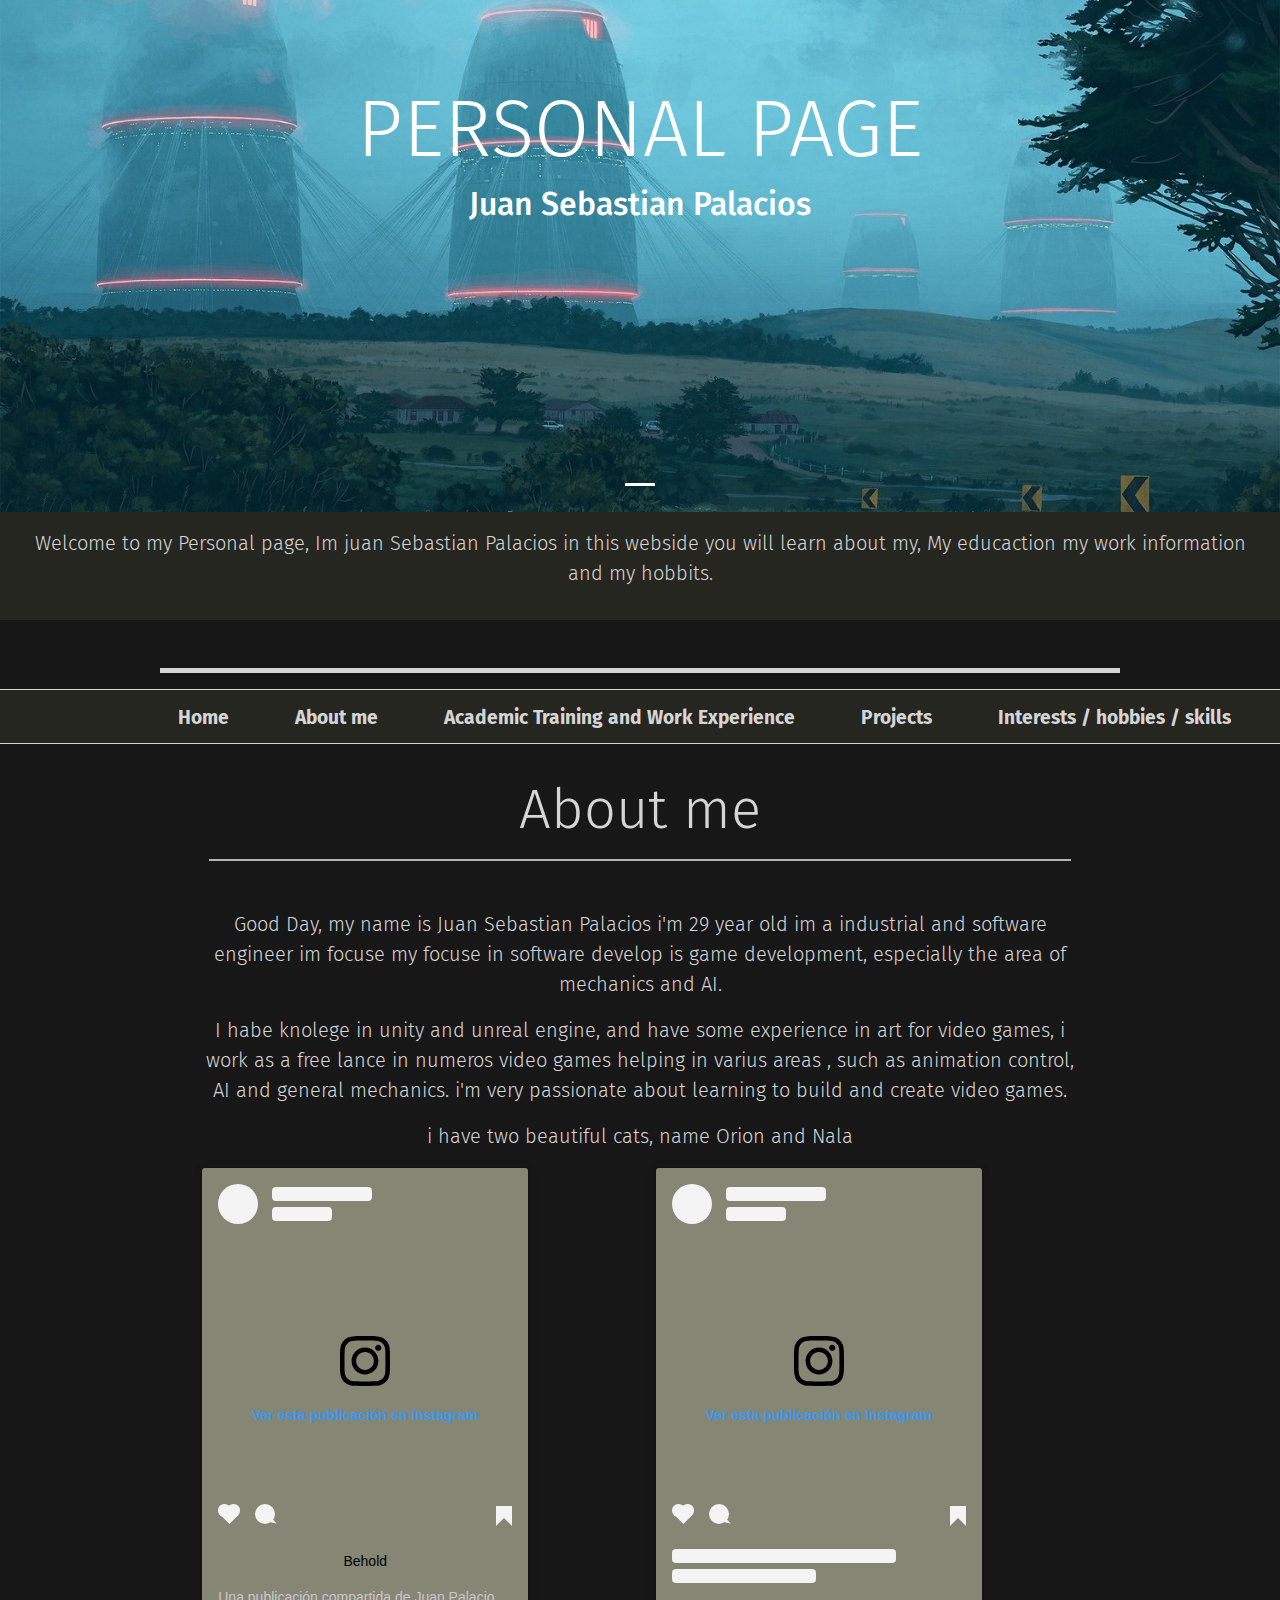
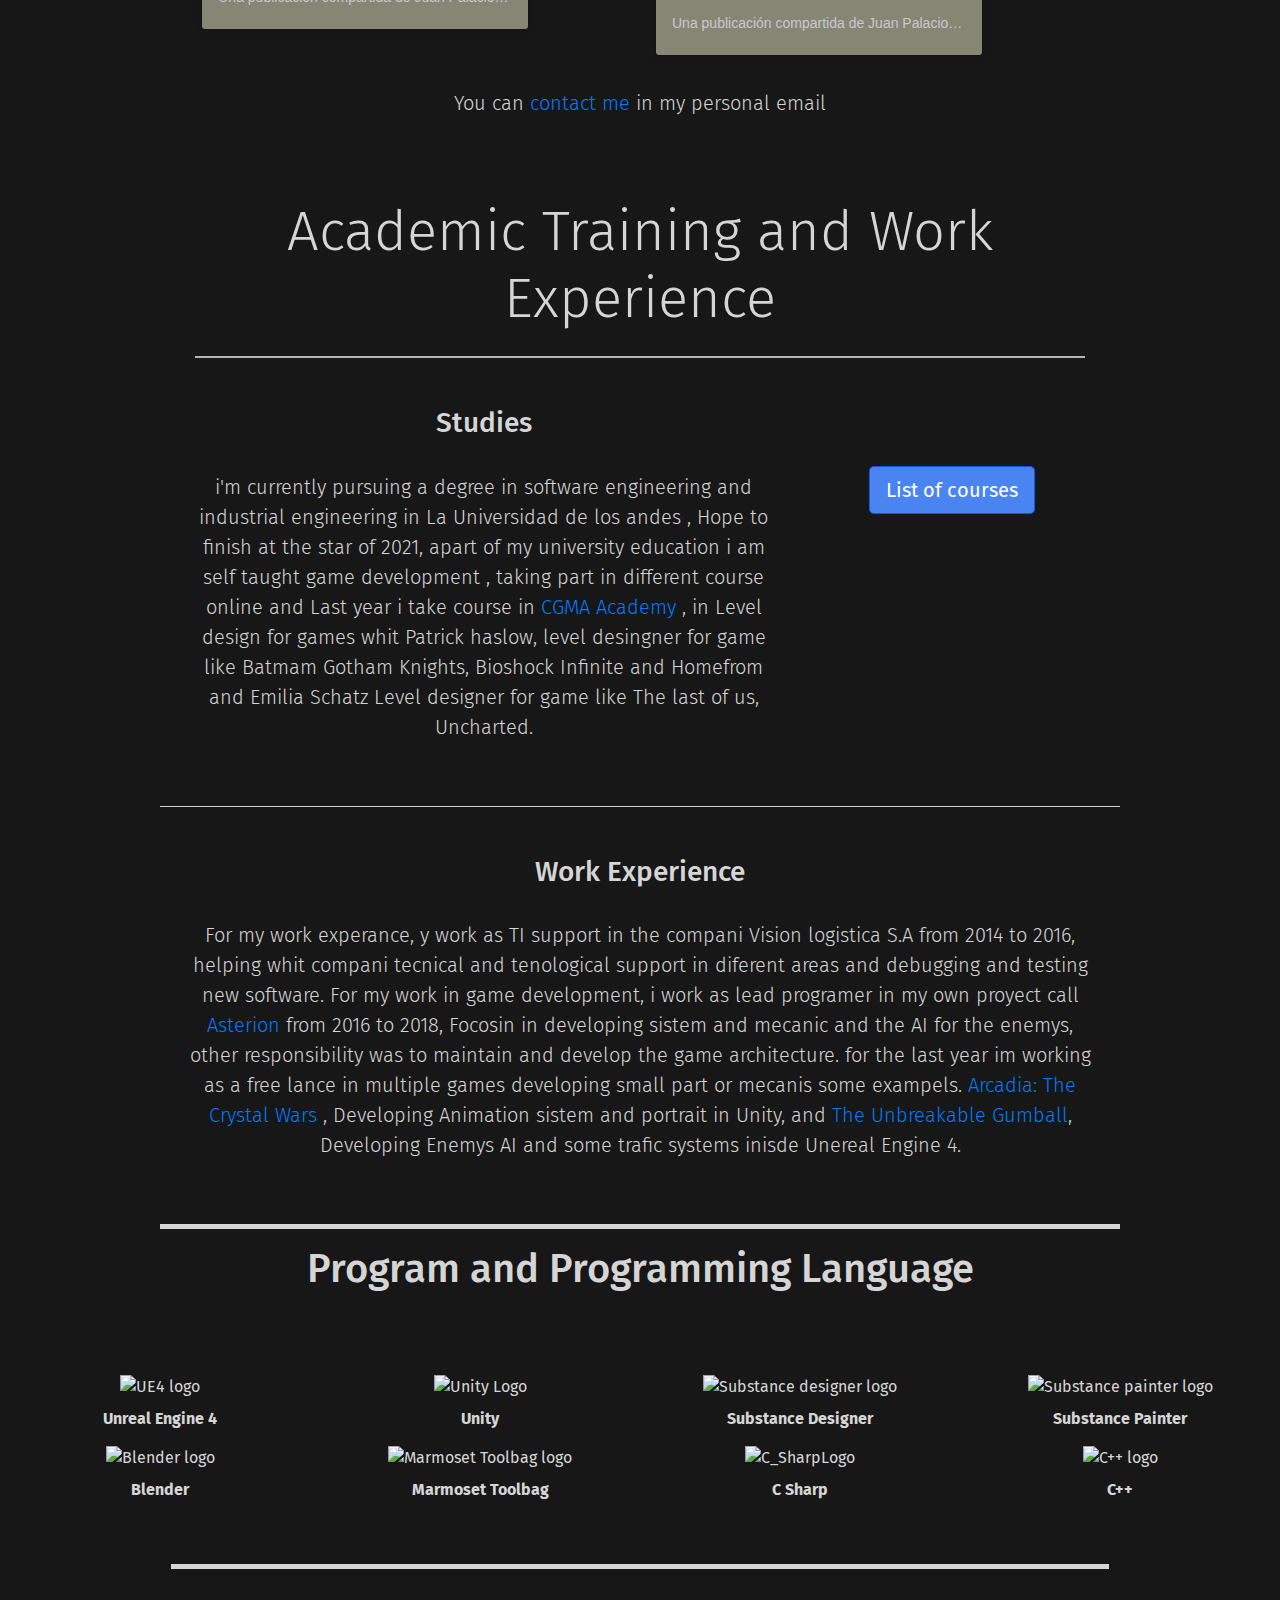
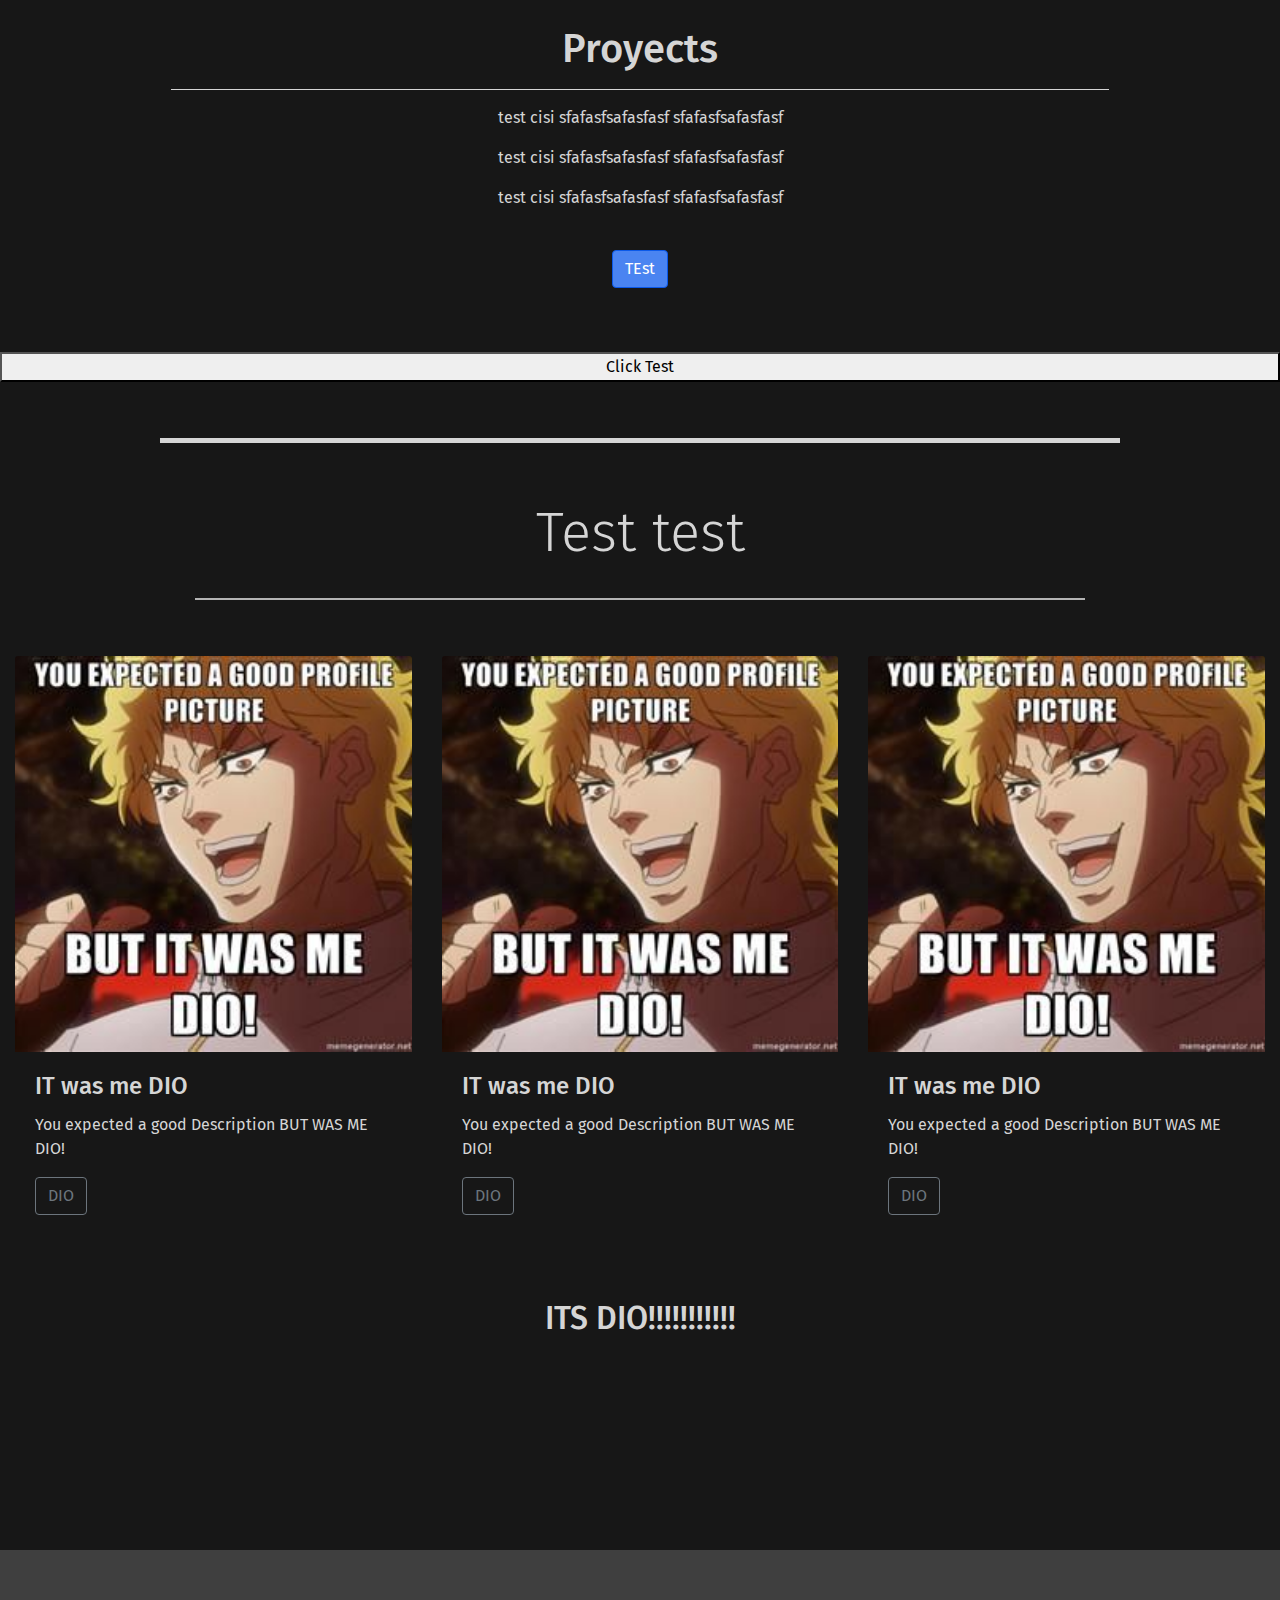
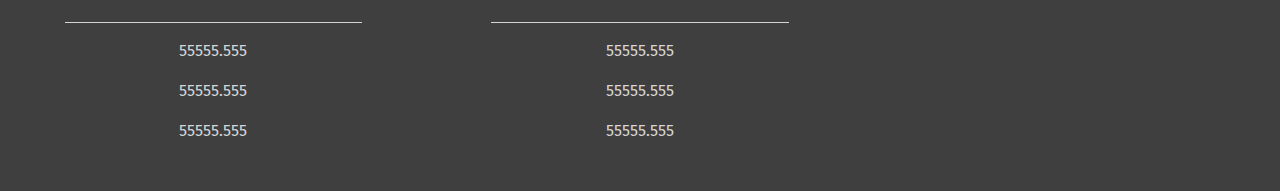
==== commit 9d869b45: "correcion de estilos" ====
--- a/index.html
+++ b/index.html
@@ -90,15 +90,16 @@
                     <a class="nav-link" href="#AboutMe">About me</a>
                   </li>
                   <li class="nav-item">
-                    <a class="nav-link" href="#">Projects</a>
+                    <a class="nav-link" href="#AandW">Academic Training and Work Experience</a>
+                  </li>
+                  <li class="nav-item">
+                    <a class="nav-link" href="#proyectos">Projects</a>
                   </li>
                   <li class="nav-item">
                     <a class="nav-link" href="#">
                       Interests / hobbies / skills</a>
                   </li>
-                   <li class="nav-item">
-                    <a class="nav-link" href="#">Academic Training and Work Experience</a>
-                  </li>
+                
                 </ul>
               </div>
             </div>
@@ -132,7 +133,7 @@
           </div>
           <div class="col-sm-12 col-md-6 col-lg-6 col-xl-6">
              <blockquote class="instagram-media" data-instgrm-permalink="https://www.instagram.com/p/CEStDCNhbYo/?utm_source=ig_embed&amp;utm_campaign=loading" data-instgrm-version="12" 
-             style=" background:#868674; border:0; border-radius:3px; box-shadow:0 0 1px 0 rgba(0,0,0,0.5),0 1px 10px 0 rgba(0,0,0,0.15); margin: 1px; max-width:540px; min-width:326px; padding:0; width:99.375%; width:-webkit-calc(50% - 2px); width:calc(50% - 2px);"><div style="padding:16px;"> <a href="https://www.instagram.com/p/CEStDCNhbYo/?utm_source=ig_embed&amp;utm_campaign=loading" style=" background:#FFFFFF; line-height:0; padding:0 0; text-align:center; text-decoration:none; width:100%;" target="_blank"> <div style=" display: flex; flex-direction: row; align-items: center;"> <div style="background-color: #F4F4F4; border-radius: 50%; flex-grow: 0; height: 40px; margin-right: 14px; width: 40px;"></div> <div style="display: flex; flex-direction: column; flex-grow: 1; justify-content: center;"> <div style=" background-color: #F4F4F4; border-radius: 4px; flex-grow: 0; height: 14px; margin-bottom: 6px; width: 100px;"></div> <div style=" background-color: #F4F4F4; border-radius: 4px; flex-grow: 0; height: 14px; width: 60px;"></div></div></div><div style="padding: 19% 0;"></div> <div style="display:block; height:50px; margin:0 auto 12px; width:50px;"><svg width="50px" height="50px" viewBox="0 0 60 60" version="1.1" xmlns="https://www.w3.org/2000/svg" xmlns:xlink="https://www.w3.org/1999/xlink"><g stroke="none" stroke-width="1" fill="none" fill-rule="evenodd"><g transform="translate(-511.000000, -20.000000)" fill="#000000"><g><path d="M556.869,30.41 C554.814,30.41 553.148,32.076 553.148,34.131 C553.148,36.186 554.814,37.852 556.869,37.852 C558.924,37.852 560.59,36.186 560.59,34.131 C560.59,32.076 558.924,30.41 556.869,30.41 M541,60.657 C535.114,60.657 530.342,55.887 530.342,50 C530.342,44.114 535.114,39.342 541,39.342 C546.887,39.342 551.658,44.114 551.658,50 C551.658,55.887 546.887,60.657 541,60.657 M541,33.886 C532.1,33.886 524.886,41.1 524.886,50 C524.886,58.899 532.1,66.113 541,66.113 C549.9,66.113 557.115,58.899 557.115,50 C557.115,41.1 549.9,33.886 541,33.886 M565.378,62.101 C565.244,65.022 564.756,66.606 564.346,67.663 C563.803,69.06 563.154,70.057 562.106,71.106 C561.058,72.155 560.06,72.803 558.662,73.347 C557.607,73.757 556.021,74.244 553.102,74.378 C549.944,74.521 548.997,74.552 541,74.552 C533.003,74.552 532.056,74.521 528.898,74.378 C525.979,74.244 524.393,73.757 523.338,73.347 C521.94,72.803 520.942,72.155 519.894,71.106 C518.846,70.057 518.197,69.06 517.654,67.663 C517.244,66.606 516.755,65.022 516.623,62.101 C516.479,58.943 516.448,57.996 516.448,50 C516.448,42.003 516.479,41.056 516.623,37.899 C516.755,34.978 517.244,33.391 517.654,32.338 C518.197,30.938 518.846,29.942 519.894,28.894 C520.942,27.846 521.94,27.196 523.338,26.654 C524.393,26.244 525.979,25.756 528.898,25.623 C532.057,25.479 533.004,25.448 541,25.448 C548.997,25.448 549.943,25.479 553.102,25.623 C556.021,25.756 557.607,26.244 558.662,26.654 C560.06,27.196 561.058,27.846 562.106,28.894 C563.154,29.942 563.803,30.938 564.346,32.338 C564.756,33.391 565.244,34.978 565.378,37.899 C565.522,41.056 565.552,42.003 565.552,50 C565.552,57.996 565.522,58.943 565.378,62.101 M570.82,37.631 C570.674,34.438 570.167,32.258 569.425,30.349 C568.659,28.377 567.633,26.702 565.965,25.035 C564.297,23.368 562.623,22.342 560.652,21.575 C558.743,20.834 556.562,20.326 553.369,20.18 C550.169,20.033 549.148,20 541,20 C532.853,20 531.831,20.033 528.631,20.18 C525.438,20.326 523.257,20.834 521.349,21.575 C519.376,22.342 517.703,23.368 516.035,25.035 C514.368,26.702 513.342,28.377 512.574,30.349 C511.834,32.258 511.326,34.438 511.181,37.631 C511.035,40.831 511,41.851 511,50 C511,58.147 511.035,59.17 511.181,62.369 C511.326,65.562 511.834,67.743 512.574,69.651 C513.342,71.625 514.368,73.296 516.035,74.965 C517.703,76.634 519.376,77.658 521.349,78.425 C523.257,79.167 525.438,79.673 528.631,79.82 C531.831,79.965 532.853,80.001 541,80.001 C549.148,80.001 550.169,79.965 553.369,79.82 C556.562,79.673 558.743,79.167 560.652,78.425 C562.623,77.658 564.297,76.634 565.965,74.965 C567.633,73.296 568.659,71.625 569.425,69.651 C570.167,67.743 570.674,65.562 570.82,62.369 C570.966,59.17 571,58.147 571,50 C571,41.851 570.966,40.831 570.82,37.631"></path></g></g></g></svg></div><div style="padding-top: 8px;"> <div style=" color:#3897f0; font-family:Arial,sans-serif; font-size:14px; font-style:normal; font-weight:550; line-height:18px;"> Ver esta publicación en Instagram</div></div><div style="padding: 12.5% 0;"></div> <div style="display: flex; flex-direction: row; margin-bottom: 14px; align-items: center;"><div> <div style="background-color: #F4F4F4; border-radius: 50%; height: 12.5px; width: 12.5px; transform: translateX(0px) translateY(7px);"></div> <div style="background-color: #F4F4F4; height: 12.5px; transform: rotate(-45deg) translateX(3px) translateY(1px); width: 12.5px; flex-grow: 0; margin-right: 14px; margin-left: 2px;"></div> <div style="background-color: #F4F4F4; border-radius: 50%; height: 12.5px; width: 12.5px; transform: translateX(9px) translateY(-18px);"></div></div><div style="margin-left: 8px;"> <div style=" background-color: #F4F4F4; border-radius: 50%; flex-grow: 0; height: 20px; width: 20px;"></div> <div style=" width: 0; height: 0; border-top: 2px solid transparent; border-left: 6px solid #f4f4f4; border-bottom: 2px solid transparent; transform: translateX(16px) translateY(-4px) rotate(30deg)"></div></div><div style="margin-left: auto;"> <div style=" width: 0px; border-top: 8px solid #F4F4F4; border-right: 8px solid transparent; transform: translateY(16px);"></div> <div style=" background-color: #F4F4F4; flex-grow: 0; height: 12px; width: 16px; transform: translateY(-4px);"></div> <div style=" width: 0; height: 0; border-top: 8px solid #F4F4F4; border-left: 8px solid transparent; transform: translateY(-4px) translateX(8px);"></div></div></div> <div style="display: flex; flex-direction: column; flex-grow: 1; justify-content: center; margin-bottom: 24px;"> <div style=" background-color: #F4F4F4; border-radius: 4px; flex-grow: 0; height: 14px; margin-bottom: 6px; width: 224px;"></div> <div style=" background-color: #F4F4F4; border-radius: 4px; flex-grow: 0; height: 14px; width: 144px;"></div></div></a><p style=" color:#c9c8cd; font-family:Arial,sans-serif; font-size:14px; line-height:17px; margin-bottom:0; margin-top:8px; overflow:hidden; padding:8px 0 7px; text-align:center; text-overflow:ellipsis; white-space:nowrap;"><a href="https://www.instagram.com/p/CEStDCNhbYo/?utm_source=ig_embed&amp;utm_campaign=loading" style=" color:#c9c8cd; font-family:Arial,sans-serif; font-size:14px; font-style:normal; font-weight:normal; line-height:17px; text-decoration:none;" target="_blank">Una publicación compartida de Juan Palacios (@emperorsatharion)</a> el <time style=" font-family:Arial,sans-serif; font-size:14px; line-height:17px;" 
+             style=" background:#868674; border:0; border-radius:3px; box-shadow:0 0 1px 0 rgba(0,0,0,0.5),0 1px 10px 0 rgba(0,0,0,0.15); margin: 1px; max-width:540px; min-width:326px; padding:0; width:99.375%; width:-webkit-calc(20% - 2px); width:calc(20% - 2px);"><div style="padding:16px;"> <a href="https://www.instagram.com/p/CEStDCNhbYo/?utm_source=ig_embed&amp;utm_campaign=loading" style=" background:#FFFFFF; line-height:0; padding:0 0; text-align:center; text-decoration:none; width:100%;" target="_blank"> <div style=" display: flex; flex-direction: row; align-items: center;"> <div style="background-color: #F4F4F4; border-radius: 50%; flex-grow: 0; height: 40px; margin-right: 14px; width: 40px;"></div> <div style="display: flex; flex-direction: column; flex-grow: 1; justify-content: center;"> <div style=" background-color: #F4F4F4; border-radius: 4px; flex-grow: 0; height: 14px; margin-bottom: 6px; width: 100px;"></div> <div style=" background-color: #F4F4F4; border-radius: 4px; flex-grow: 0; height: 14px; width: 60px;"></div></div></div><div style="padding: 19% 0;"></div> <div style="display:block; height:50px; margin:0 auto 12px; width:50px;"><svg width="50px" height="50px" viewBox="0 0 60 60" version="1.1" xmlns="https://www.w3.org/2000/svg" xmlns:xlink="https://www.w3.org/1999/xlink"><g stroke="none" stroke-width="1" fill="none" fill-rule="evenodd"><g transform="translate(-511.000000, -20.000000)" fill="#000000"><g><path d="M556.869,30.41 C554.814,30.41 553.148,32.076 553.148,34.131 C553.148,36.186 554.814,37.852 556.869,37.852 C558.924,37.852 560.59,36.186 560.59,34.131 C560.59,32.076 558.924,30.41 556.869,30.41 M541,60.657 C535.114,60.657 530.342,55.887 530.342,50 C530.342,44.114 535.114,39.342 541,39.342 C546.887,39.342 551.658,44.114 551.658,50 C551.658,55.887 546.887,60.657 541,60.657 M541,33.886 C532.1,33.886 524.886,41.1 524.886,50 C524.886,58.899 532.1,66.113 541,66.113 C549.9,66.113 557.115,58.899 557.115,50 C557.115,41.1 549.9,33.886 541,33.886 M565.378,62.101 C565.244,65.022 564.756,66.606 564.346,67.663 C563.803,69.06 563.154,70.057 562.106,71.106 C561.058,72.155 560.06,72.803 558.662,73.347 C557.607,73.757 556.021,74.244 553.102,74.378 C549.944,74.521 548.997,74.552 541,74.552 C533.003,74.552 532.056,74.521 528.898,74.378 C525.979,74.244 524.393,73.757 523.338,73.347 C521.94,72.803 520.942,72.155 519.894,71.106 C518.846,70.057 518.197,69.06 517.654,67.663 C517.244,66.606 516.755,65.022 516.623,62.101 C516.479,58.943 516.448,57.996 516.448,50 C516.448,42.003 516.479,41.056 516.623,37.899 C516.755,34.978 517.244,33.391 517.654,32.338 C518.197,30.938 518.846,29.942 519.894,28.894 C520.942,27.846 521.94,27.196 523.338,26.654 C524.393,26.244 525.979,25.756 528.898,25.623 C532.057,25.479 533.004,25.448 541,25.448 C548.997,25.448 549.943,25.479 553.102,25.623 C556.021,25.756 557.607,26.244 558.662,26.654 C560.06,27.196 561.058,27.846 562.106,28.894 C563.154,29.942 563.803,30.938 564.346,32.338 C564.756,33.391 565.244,34.978 565.378,37.899 C565.522,41.056 565.552,42.003 565.552,50 C565.552,57.996 565.522,58.943 565.378,62.101 M570.82,37.631 C570.674,34.438 570.167,32.258 569.425,30.349 C568.659,28.377 567.633,26.702 565.965,25.035 C564.297,23.368 562.623,22.342 560.652,21.575 C558.743,20.834 556.562,20.326 553.369,20.18 C550.169,20.033 549.148,20 541,20 C532.853,20 531.831,20.033 528.631,20.18 C525.438,20.326 523.257,20.834 521.349,21.575 C519.376,22.342 517.703,23.368 516.035,25.035 C514.368,26.702 513.342,28.377 512.574,30.349 C511.834,32.258 511.326,34.438 511.181,37.631 C511.035,40.831 511,41.851 511,50 C511,58.147 511.035,59.17 511.181,62.369 C511.326,65.562 511.834,67.743 512.574,69.651 C513.342,71.625 514.368,73.296 516.035,74.965 C517.703,76.634 519.376,77.658 521.349,78.425 C523.257,79.167 525.438,79.673 528.631,79.82 C531.831,79.965 532.853,80.001 541,80.001 C549.148,80.001 550.169,79.965 553.369,79.82 C556.562,79.673 558.743,79.167 560.652,78.425 C562.623,77.658 564.297,76.634 565.965,74.965 C567.633,73.296 568.659,71.625 569.425,69.651 C570.167,67.743 570.674,65.562 570.82,62.369 C570.966,59.17 571,58.147 571,50 C571,41.851 570.966,40.831 570.82,37.631"></path></g></g></g></svg></div><div style="padding-top: 8px;"> <div style=" color:#3897f0; font-family:Arial,sans-serif; font-size:14px; font-style:normal; font-weight:550; line-height:18px;"> Ver esta publicación en Instagram</div></div><div style="padding: 12.5% 0;"></div> <div style="display: flex; flex-direction: row; margin-bottom: 14px; align-items: center;"><div> <div style="background-color: #F4F4F4; border-radius: 50%; height: 12.5px; width: 12.5px; transform: translateX(0px) translateY(7px);"></div> <div style="background-color: #F4F4F4; height: 12.5px; transform: rotate(-45deg) translateX(3px) translateY(1px); width: 12.5px; flex-grow: 0; margin-right: 14px; margin-left: 2px;"></div> <div style="background-color: #F4F4F4; border-radius: 50%; height: 12.5px; width: 12.5px; transform: translateX(9px) translateY(-18px);"></div></div><div style="margin-left: 8px;"> <div style=" background-color: #F4F4F4; border-radius: 50%; flex-grow: 0; height: 20px; width: 20px;"></div> <div style=" width: 0; height: 0; border-top: 2px solid transparent; border-left: 6px solid #f4f4f4; border-bottom: 2px solid transparent; transform: translateX(16px) translateY(-4px) rotate(30deg)"></div></div><div style="margin-left: auto;"> <div style=" width: 0px; border-top: 8px solid #F4F4F4; border-right: 8px solid transparent; transform: translateY(16px);"></div> <div style=" background-color: #F4F4F4; flex-grow: 0; height: 12px; width: 16px; transform: translateY(-4px);"></div> <div style=" width: 0; height: 0; border-top: 8px solid #F4F4F4; border-left: 8px solid transparent; transform: translateY(-4px) translateX(8px);"></div></div></div> <div style="display: flex; flex-direction: column; flex-grow: 1; justify-content: center; margin-bottom: 24px;"> <div style=" background-color: #F4F4F4; border-radius: 4px; flex-grow: 0; height: 14px; margin-bottom: 6px; width: 224px;"></div> <div style=" background-color: #F4F4F4; border-radius: 4px; flex-grow: 0; height: 14px; width: 144px;"></div></div></a><p style=" color:#c9c8cd; font-family:Arial,sans-serif; font-size:14px; line-height:17px; margin-bottom:0; margin-top:8px; overflow:hidden; padding:8px 0 7px; text-align:center; text-overflow:ellipsis; white-space:nowrap;"><a href="https://www.instagram.com/p/CEStDCNhbYo/?utm_source=ig_embed&amp;utm_campaign=loading" style=" color:#c9c8cd; font-family:Arial,sans-serif; font-size:14px; font-style:normal; font-weight:normal; line-height:17px; text-decoration:none;" target="_blank">Una publicación compartida de Juan Palacios (@emperorsatharion)</a> el <time style=" font-family:Arial,sans-serif; font-size:14px; line-height:17px;" 
              datetime="2020-08-25T00:31:00+00:00">24 Ago, 2020 a las 5:31 PDT</time></p></div></blockquote> <script async src="//www.instagram.com/embed.js"></script>
                </div>
             </div>
@@ -141,60 +142,134 @@
           </p> 
         </div>
       
+      </div>
+    </div>
+
+
+    <div id="AandW" class="container-fluid padding ">
+      <div class="row welcome text-center">  
+        <h1 class="display-4">Academic Training and Work Experience </h1>
+        <hr>
+        
+        <div class="col-sm-12 col-md-8 col-lg-8">
+          <h3> Studies </h3>
+          <br>
+          <p class="lead " >  i'm currently pursuing a degree in software engineering and industrial engineering in La Universidad de los andes 
+            , Hope to finish at the star of 2021, apart of my university education i am self taught game development , taking part in different course online and
+            Last year i take course in <a href="https://www.cgmasteracademy.com/">CGMA Academy</a> , in Level design for games whit Patrick haslow, level desingner for game 
+            like Batmam Gotham Knights, Bioshock Infinite and Homefrom and Emilia Schatz Level designer for game like The last of us, Uncharted.
+          </p> 
+         
+        </div>
+        <div class="lead col-sm-12 col-md-4 col-lg-4">
+          <br>
+          <br>
+          <button id="AcademicList" class="button btn-lg btn-primary" data-toggle="collapse" data-target="#Academic"> List of courses
+       </button>
+         <div id="Academic" class="collapse">
+          <ul>
+           <li><a href="https://www.cgmasteracademy.com/courses/46-level-design-for-games">Level Design for Games , CGMA academi 2019</a></li>
+           <li><a href="https://www.udemy.com/course/unrealengine-cpp/">Unreal Engine 4 Mastery: Create Multiplayer Games with C++,udemy</a></li>
+           <li><a href="https://www.udemy.com/course/blender-curso-espanol/">Blender 2.8x - 2.7x Curso Profesional + WEB & Unreal Engine.,udemy</a></li>
+           <li><a href="https://www.udemy.com/course/unityrpg/">RPG Core Combat Creator: Learn Intermediate Unity C# Coding,udemy</a></li>
+           <li><a href="https://www.udemy.com/course/unrealcourse/">Unreal Engine C++ Developer: Learn C++ and Make Video Games,udemy</a></li>
+          </ul>
+          </div>
+        </div>
+      </div>
+       </div>
+      </div>
+      <hr class="light">
+      <div id="Work" class="container-fluid padding ">
+        <div class="row welcome text-center">       
+          <div class="col-12">
+            <h3> Work Experience </h3>
+            <br>
+            <p class="lead"> For my work experance, y work as TI support in the compani Vision logistica S.A from 2014 to 2016,
+               helping whit compani tecnical and tenological support in diferent areas and debugging and testing new software. For my work in game development,
+               i work as lead programer in my own proyect call <a href="#">Asterion</a> from 2016 to 2018, Focosin in developing sistem and mecanic and the AI 
+               for the enemys, other responsibility was to maintain and develop the game architecture. for the last year im working as a free lance in multiple games 
+               developing small part or mecanis some exampels. <a href="https://store.steampowered.com/app/1114690/Arcadia_The_Crystal_Wars/">Arcadia: The Crystal Wars </a>, Developing Animation sistem
+               and portrait in Unity, and <a href="https://store.steampowered.com/app/833870/The_Unbreakable_Gumball/">The Unbreakable Gumball</a>, Developing Enemys AI and some trafic systems inisde Unereal Engine 4.
+            </p> 
+           
+          </div>
+   
+        </div>
+         </div>
+        </div>
       </div>
     </div>
     <!--- Three Column Section -->
     <hr>
     <div class="container-fluid padding ">
       <div class="row text-center padding">
-             <div class="col-xs-12  col-sm-6 col-md-4">
-               <i class="fa fa-code"></i>
-               <h3>HTML5</h3>
-               <p>Teste1</p>
-             </div>
-             <div class="col-xs-12  col-sm-6 col-md-4">
-              <i class="fa fa-code"></i>
-              <h3>HTML5</h3>
-              <p>Teste1</p>
-            </div>
-            <div class=" col-sm-12 col-md-4">
-              <i class="fa fa-code"></i>
-              <h3>HTML5</h3>
-              <p>Teste1</p>
-            </div>
-      </div>
+        <div class="col-12">
+           <h1>Program and Programming Language </h1>
+        </div>
+      </div>
+  </div>
+    <div  class="container-fluid padding ">
+      <div id="iconContainer" class="row text-center padding">      
+             <div class="col-xs-12  col-sm-6 col-md-3">     
+              <img id="icon" src="Image/Unreal+Engine_logos_Unreal_Engine_White-1125x1280-0ac2243552326055d20928902aa57370acacd000.png" alt="UE4 logo">
+               <h4>Unreal Engine 4</h4>
+             </div>
+             <div class="col-xs-12  col-sm-6 col-md-3">     
+              <img id="icon" src="Image/hiclipart.com.png " alt="Unity Logo">
+               <h4>Unity</h4>
+             </div>
+             <div class="col-xs-12  col-sm-6 col-md-3">     
+              <img id="icon" src="Image/DesignerLogo.png" alt="Substance designer logo">
+               <h4>Substance Designer</h4>
+             </div>
+             <div class="col-xs-12  col-sm-6 col-md-3">     
+              <img id="icon" src="Image/PainterLogo.png" alt="Substance painter logo">
+               <h4>Substance Painter</h4>
+             </div>
+             <div class="col-xs-12  col-sm-6 col-md-3">     
+              <img id="icon" src="Image/BlenderLogo.png" alt="Blender logo">
+               <h4>Blender</h4>
+             </div>
+             <div class="col-xs-12  col-sm-6 col-md-3">     
+              <img id="icon" src="Image/MarmosetLogo.png" alt="Marmoset Toolbag logo">
+               <h4>Marmoset Toolbag</h4>
+             </div>
+             <div class="col-xs-12  col-sm-6 col-md-3">     
+              <img id="icon" src="Image/Csharplogo.png " alt="C_SharpLogo" >
+               <h4>C Sharp</h4>
+             </div>
+             <div class="col-xs-12  col-sm-6 col-md-3">     
+              <img id="icon" src="Image/cplusplus.png " alt="C++ logo" >
+               <h4>C++</h4>
+             </div>
+          
+          </div>
+     
       <hr class="my-4">
     </div>
     <!--- Two Column Section -->
-  <div class="container-fluid padding" >
-    <div class="row padding">
-      <div class="col-md-12 col-lg-6">
-         <h2>Teste 2 </h2>
+  <div id="proyectos" class="container-fluid padding" >
+    <div class="row padding text-center">
+      <div class="col-12">
+         <h1>Proyects</h1>
+         <hr class="light">
          <p> test cisi sfafasfsafasfasf sfafasfsafasfasf</p>
          <p> test cisi sfafasfsafasfasf sfafasfsafasfasf</p>
          <p> test cisi sfafasfsafasfasf sfafasfsafasfasf</p>
          <br>
          <a href="#" class="btn btn-primary"> 
           TEst
-         </a>
-        
+         </a>  
       </div>
   
 
-      <div class="col-lg-6">
-        <img src="Image/damascus.png" alt="damascusMath" class="img-fluid">
-      </div>
-    </div>
-  </div>
-    <!--- Fixed background -->
-   <hr class="my-4">
-   <figure>
-     <div class="fixed-wrap">
-       <div id="fixS">
-
-       </div>
-     </div>
-   </figure>
+      
+      </div>
+    </div>
+  </div>
+  
+
     <!--- Emoji Section -->
  <button class="buttonss" data-toggle="collapse" data-target="#emoji"> Click Test
  
--- a/style.css
+++ b/style.css
@@ -12,6 +12,8 @@
 .navbar {
   padding: 1px;
   background-color: #262621;
+  border-top: solid 0.5px #d5d5d5;
+  border-bottom: solid 0.5px #d5d5d5;
 }
 .container-fluid {
   align-content: center;
@@ -38,15 +40,30 @@
   height: 100%;
   width: 100%;
 }
+#Academic li a {
+  font-size: small;
+}
+#Worklist li a {
+  font-size: small;
+}
 .carousel-inner img {
   width: 100%;
-  height: 100%;
+  height: 90%;
   border-image-width: 1200px;
 }
 .carousel-caption {
   position: absolute;
   top: 40%;
   transform: translateY(-50%);
+}
+#icon {
+  height: 100px;
+  width: 100px;
+  padding: 10px;
+}
+#iconContainer h4 {
+  font-size: 100%;
+  font-weight: bold;
 }
 .carousel-caption h1 {
   font-size: 500%;
@@ -58,11 +75,12 @@
   padding-bottom: 1rem;
 }
 .btn-primary {
-  background-color: indianred;
-  border: 1px solid #563d7c;
+  background-color: #4a84f1;
+  border: 1px solid #0b59e9;
+  color: #ffffff;
 }
 .btn-primary:hover {
-  background-color: lightgreen;
+  background-color: rgb(226, 186, 184);
   border: 1px solid maroon;
 }
 .jumbotron {
@@ -143,9 +161,6 @@
 
   aspect-ratio: unset;
 }
-/*--- Fixed Background Image --*/
-
-/*--- Bootstrap Padding Fix --*/
 
 /*
 Extra small (xs) devices (portrait phones, less than 576px)
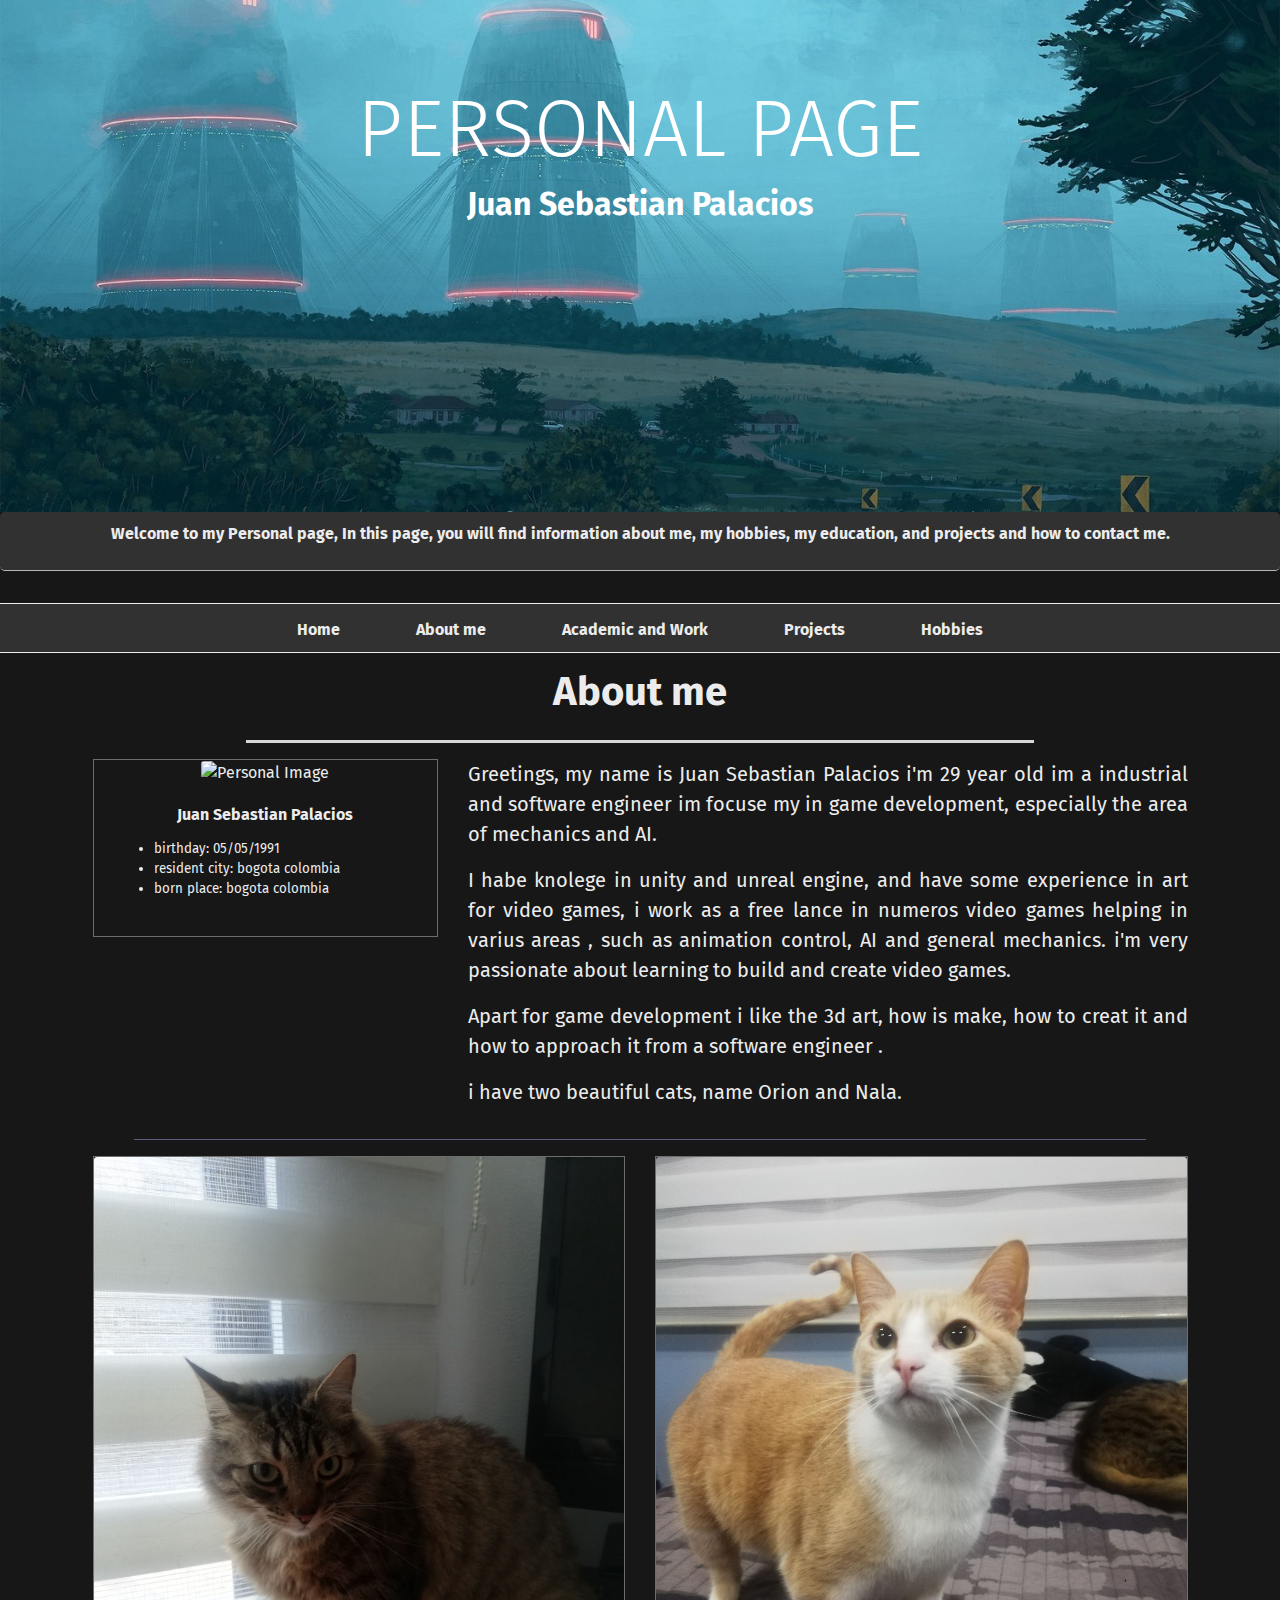
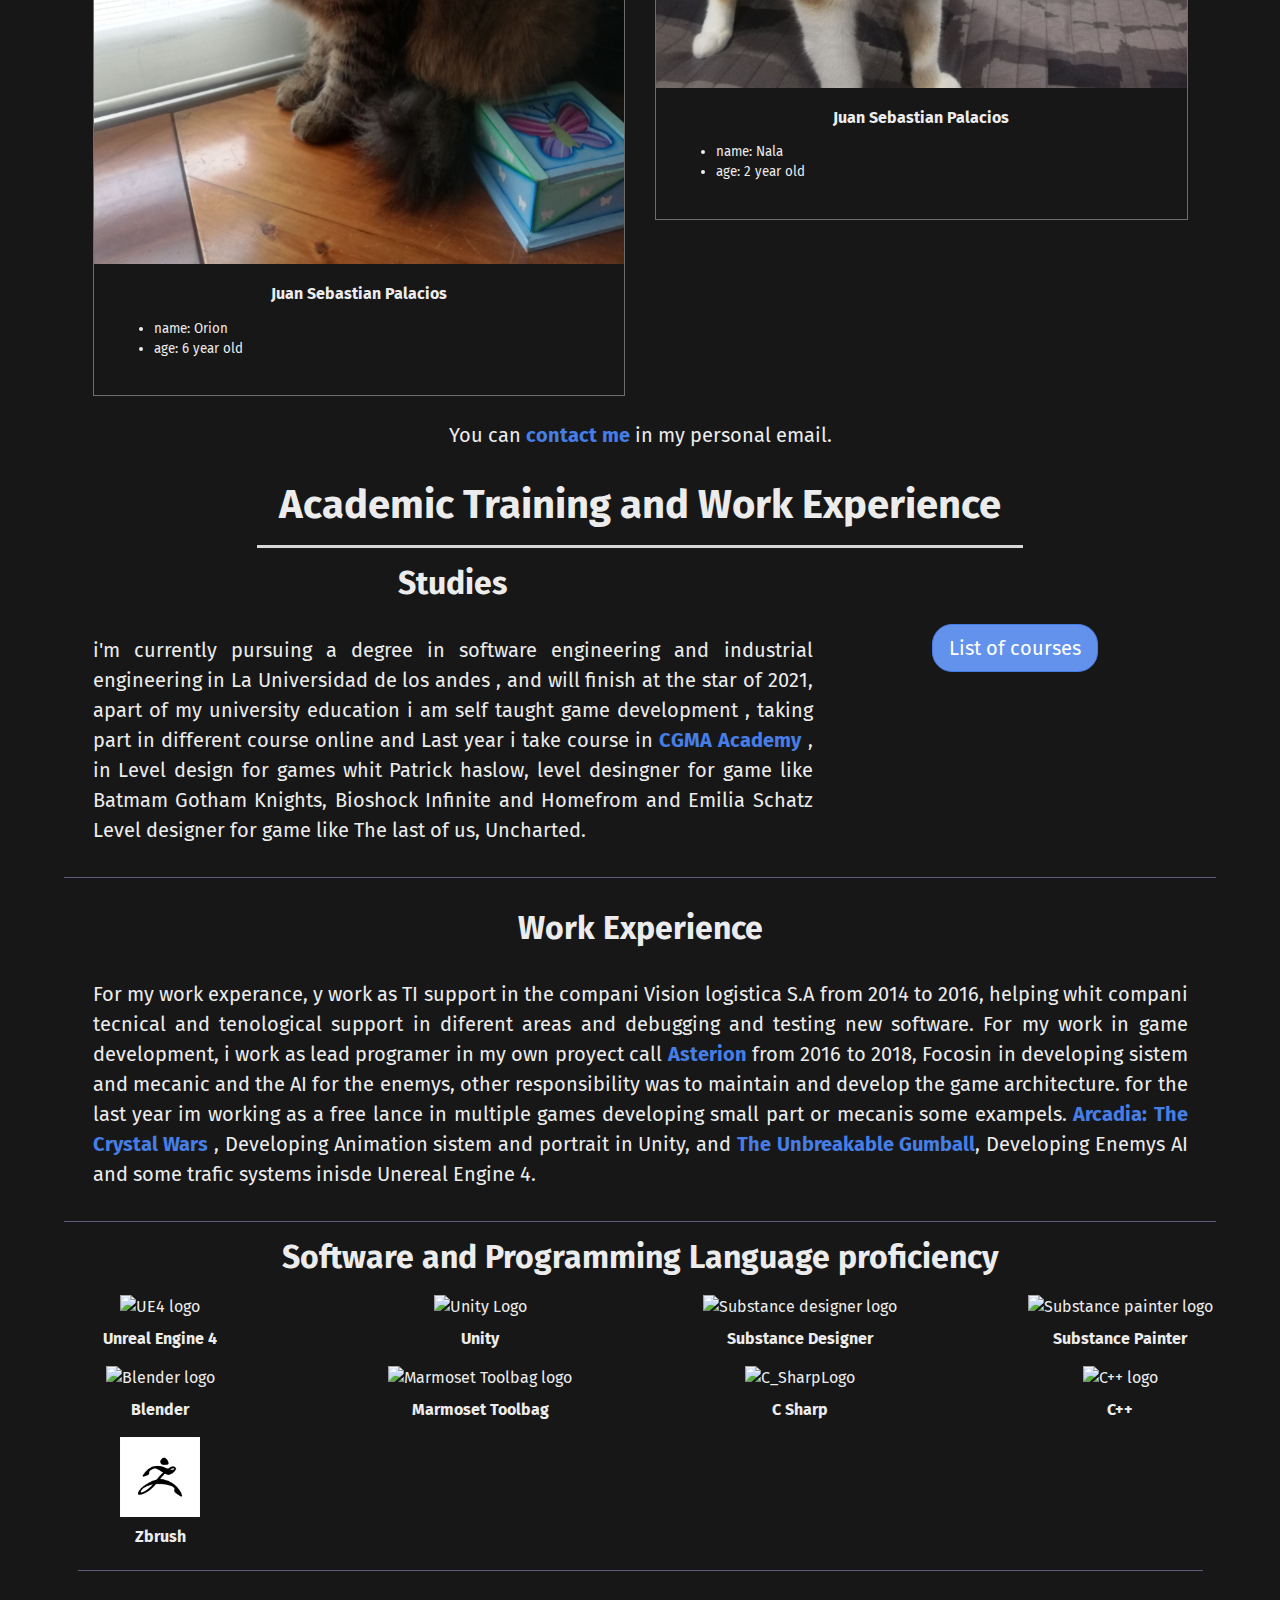
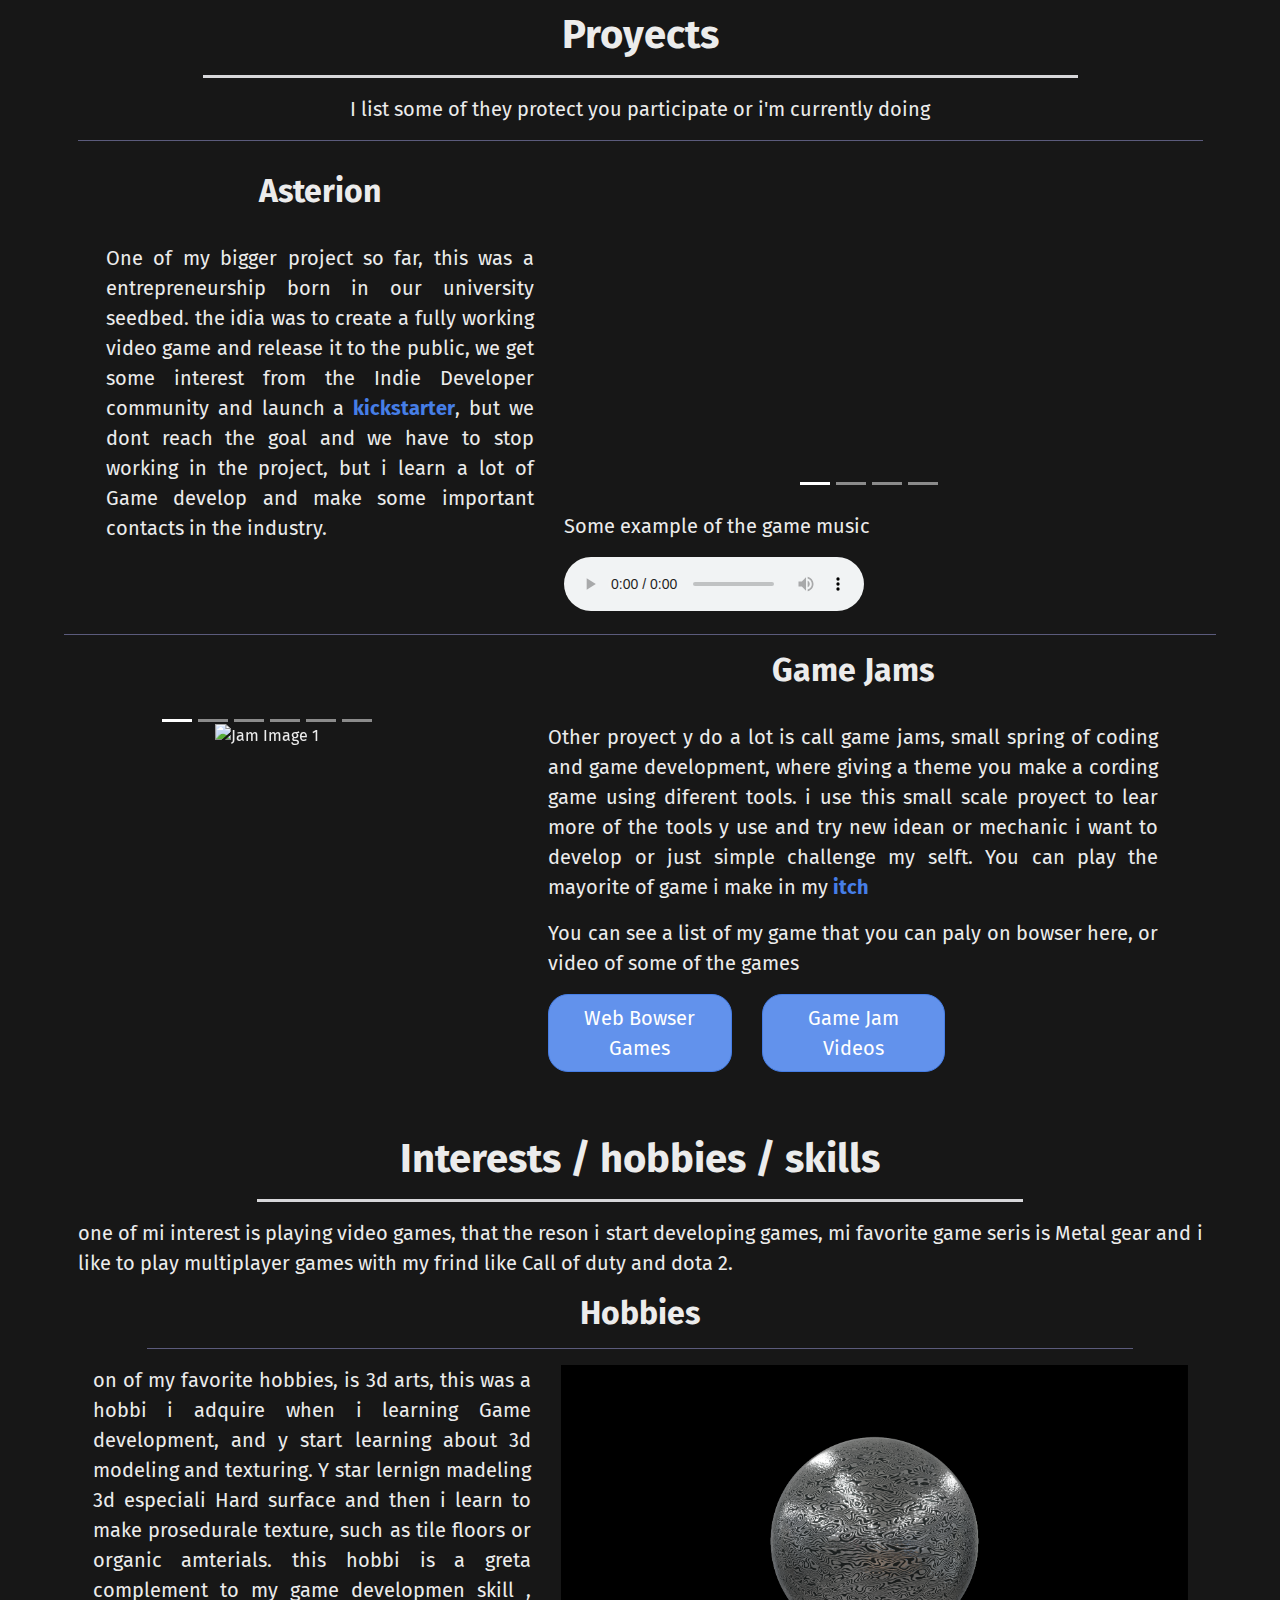
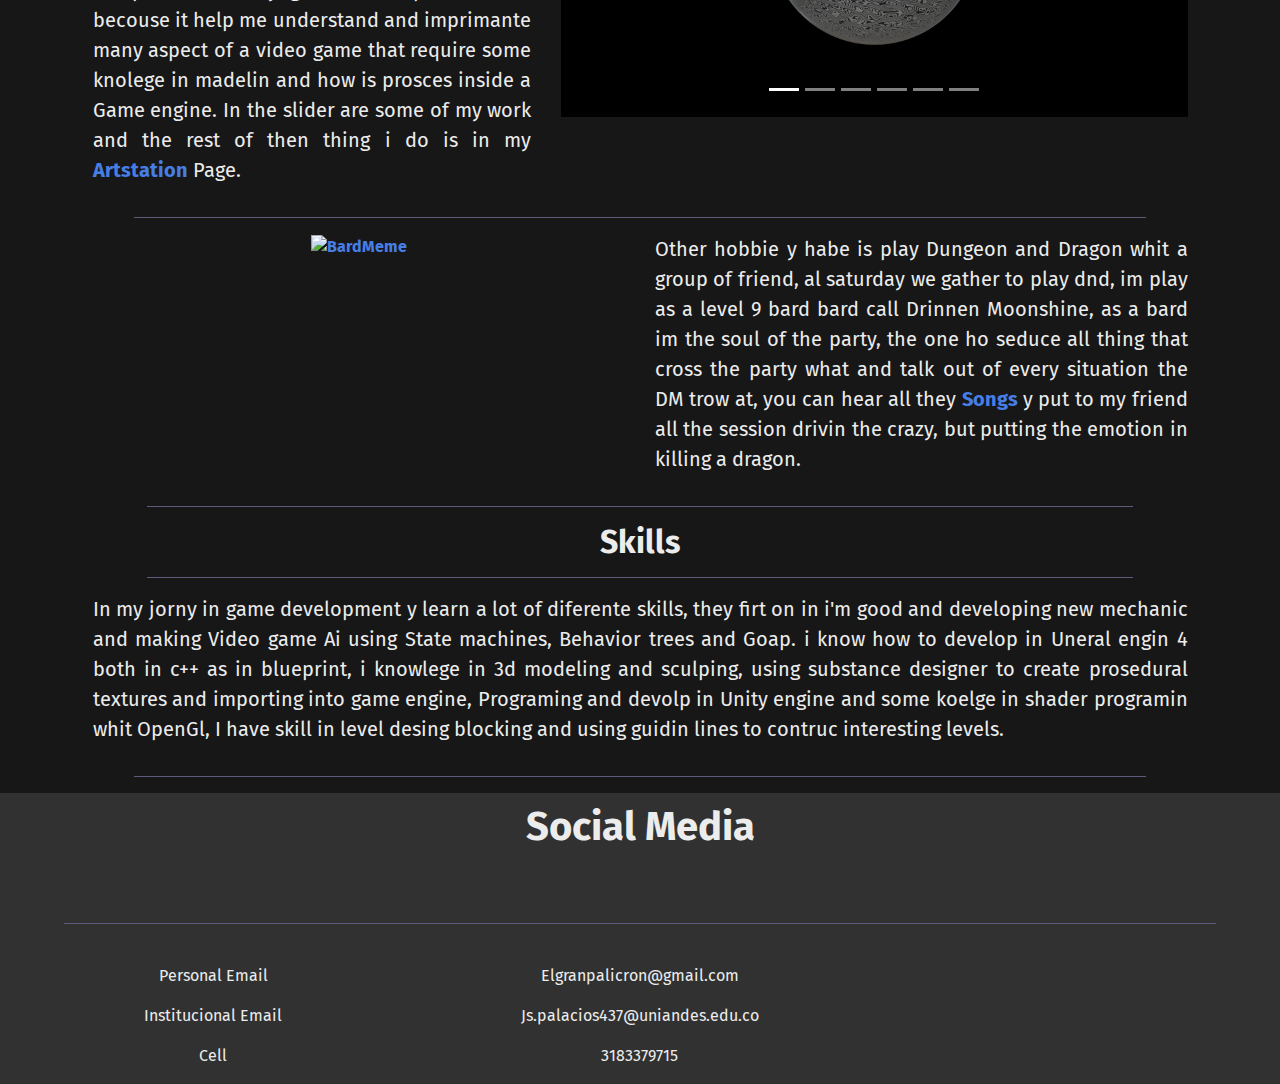
==== commit c0ae882c: "Termine contenido y Large" ====
--- a/index.html
+++ b/index.html
@@ -3,6 +3,7 @@
   <head>
     <meta charset="utf-8" />
     <meta name="viewport" content="width=device-width, initial-scale=1" />
+    
     <title>Juan Sebastian Palacios</title>
 
     <link href="https://fonts.googleapis.com/css2?family=Fira+Sans&display=swap" rel="stylesheet">
@@ -27,15 +28,11 @@
     <link rel="stylesheet" href="https://cdn.jsdelivr.net/npm/fork-awesome@1.1.7/css/fork-awesome.min.css" integrity="sha256-gsmEoJAws/Kd3CjuOQzLie5Q3yshhvmo7YNtBG7aaEY=" crossorigin="anonymous">
     <link href="style.css" rel="stylesheet" />
   </head>
-  <body>
-
-    <header>
-      <!--- Image Slider -->
-    
-      <div id="slides" class="carousel slide" data-ride="artstation">
-        <ul class="carousel-indicators ">
-          <li data-target="#slides" data-slide-to="0" class="active"></li>
-        </ul>
+  <body >
+  
+    <header >
+      <!--- Image Banner -->   
+     <div id="Banner" class="carousel slide" data-ride="artstation">
         <!--- carousel inner -->
         <div class="carousel-inner">
           <div class="carousel-item active">
@@ -52,110 +49,142 @@
             <img class="img-fluid" src="Image/background3.png" alt="background" />
           </div>
         </div>
-      </div>
+    </div>
     
     <!--- Jumbotron -->
     <div class="container-fluid ">
       <div class="row jumbotron">
         <div class="col-12">
           <p class="lead">
-              Welcome to my Personal page, Im juan Sebastian Palacios in this webside you will learn about my,
-              My educaction my work information and my hobbits. 
+            Welcome to my Personal page, In this page, you will find information about me, my hobbies, my education, and projects and how to contact me.
           </p>
-        </div>
-         
-        </div>
-      </div>
-    </div>
+        </div>        
+      </div>
+    </div>
+    
   </header>
-<hr>
   <main >
     <!-- navegacion -->
         <nav class="navbar navbar-expand-md navbar-dark  sticky-top ">
           <div class="container-fluid">
               <button
-                class="navbar-toggler"
+                class="navbar-toggler "
                 type="button"
                 data-toggle="collapse"
                 data-target="#navbarResposive"
               >
-             <span class="navbar-toggler-icon"></span>
+                <span class="navbar-toggler-icon"></span>
               </button>
-              <div class="collapse navbar-collapse" id="navbarResposive">
-                <ul class="navbar-nav ml-auto">
-                  <li class="nav-item">
-                    <a class="nav-link" href="#">Home</a>
-                  </li>
-                  <li class="nav-item">
-                    <a class="nav-link" href="#AboutMe">About me</a>
-                  </li>
-                  <li class="nav-item">
-                    <a class="nav-link" href="#AandW">Academic Training and Work Experience</a>
-                  </li>
-                  <li class="nav-item">
-                    <a class="nav-link" href="#proyectos">Projects</a>
-                  </li>
-                  <li class="nav-item">
-                    <a class="nav-link" href="#">
-                      Interests / hobbies / skills</a>
-                  </li>
-                
-                </ul>
+             <div class="collapse navbar-collapse " id="navbarResposive">
+              <ul class="navbar-nav ml-auto mr-auto">
+                <li class="nav-item">               
+                    <a class="nav-link" href="#"> <i class="fa fa-home" aria-hidden="true"></i>  Home</a>
+                </li>
+                <li class="nav-item">
+                    <a class="nav-link" href="#AboutMe"> <i class="fa fa-address-book" aria-hidden="true"></i> About me</a>
+                 </li>
+                <li class="nav-item">
+                    <a class="nav-link" href="#AandW"><i class="fa fa-book" aria-hidden="true"></i> Academic and Work </a>
+                </li>
+                 <li class="nav-item">
+                    <a class="nav-link" href="#proyectos"><i class="fa fa-calendar-check-o" aria-hidden="true"></i> Projects</a>
+                </li>
+                <li class="nav-item">
+                    <a class="nav-link" href="#intereses">
+                      <i class="fa fa-play-circle-o" aria-hidden="true"></i> Hobbies</a>
+                 </li>               
+              </ul>
+            </div>
+          </div>
+         </nav>
+
+    <!--- Welcome Section -->
+    <div id="AboutMe" class="container-fluid">
+      <div class="row welcome text-center">  
+        <h1 class="H1Section text-center col-12">About me </h1>
+        <hr class="hard">
+        <div class="col-sm-12 col-md-4 col-lg-4">
+          <div class="Card">
+            <img class="card-img-top img-fluid "  src="Image/yo3.jpg" alt="Personal Image" >
+            <div class="card-body">
+              <h4 class="card-title">Juan Sebastian Palacios</h4>
+                <p class="card-text">
+                 <ul>
+                   <li>birthday: 05/05/1991</li>
+                   <li>resident city: bogota colombia</li>
+                   <li>born place: bogota colombia</li>
+                 </ul> 
+                </p>             
+            </div>
+          </div>
+        </div>
+        
+        <div class="col-sm-12 col-md-8 col-lg-8">        
+          <p class="ParrafoNormal">Greetings, my name is Juan Sebastian Palacios i'm 29 year old im a industrial and software engineer im focuse
+            my in game development, especially the area of mechanics and AI.  
+          </p> 
+          <p class="ParrafoNormal"> I habe knolege in unity and unreal engine, and have some experience in art for video games, 
+            i work as a free lance in numeros video games helping in varius areas , such as animation control, AI and general mechanics.
+            i'm very passionate about learning to build and create video games.
+          </p>    
+          <p class="ParrafoNormal"> Apart for game development i like the 3d art, how is make, how to creat it and how to approach it from a software engineer .
+          </p>  
+          <p class="ParrafoNormal "> i have two beautiful cats, name Orion and Nala.
+            
+          </p> 
+        </div>     
+       
+  
+        <hr class="light">
+         <div class="col-sm-6 col-md-6 col-lg-6">
+           
+          <div class="Card">
+            <img class="card-img-top img-fluid "  src="Image/orion.jpg" alt="Orion image" >
+            <div class="card-body">
+              <h4 class="card-title">Juan Sebastian Palacios</h4>
+                <p class="card-text">
+                 <ul>
+                   <li>name: Orion</li>
+                   <li>age: 6 year old</li>
+                   
+                 </ul> 
+                </p>             
+            </div>
+          </div>
+        </div>
+          <div class="col-sm-12 col-md-6 col-lg-6 col-xl-6">
+            <div class="Card">
+              <img class="card-img-top img-fluid "  src="Image/Nala.jpg" alt="Nala image" >
+              <div class="card-body">
+                <h4 class="card-title">Juan Sebastian Palacios</h4>
+                  <p class="card-text">
+                   <ul>
+                    <li>name: Nala</li>
+                    <li>age: 2 year old</li>
+                   </ul> 
+                  </p>             
               </div>
             </div>
-          </nav>
-    <!--- Welcome Section -->
-
-    <div id="AboutMe" class="container-fluid padding ">
+          </div>      
+      </div>
+      <br>
+      <p class="ParrafoNormal col-12 text-center"> You can <a id="Mail-link" href="mailto:elgrnapalicron@gmail.com"> contact me </a> in my personal email.
+      </p> 
+    </div>
+  </div>
+</div>
+    <div id="AandW" class="container-fluid ">
       <div class="row welcome text-center">  
         <div class="col-12">
-          <h1 class="display-4">About me </h1>
-          <hr>
-          <p class="lead col-12">Good Day, my name is Juan Sebastian Palacios i'm 29 year old im a industrial and software engineer im focuse
-            my focuse in software develop is game development, especially the area of mechanics and AI.  
-          </p> 
-        
-          <p class="lead col-12"> I habe knolege in unity and unreal engine, and have some experience in art for video games, 
-            i work as a free lance in numeros video games helping in varius areas , such as animation control, AI and general mechanics.
-            i'm very passionate about learning to build and create video games.
-          </p> 
-          <p class="lead col-12"> i have two beautiful cats, name Orion and Nala
-          </p> 
-          <div class="container-fluid">
-            <div class="row text-center padding">
-          <div class="col-sm-6 col-md-6 col-lg-6">
-          <blockquote  alt="Orion photo"class="instagram-media " data-instgrm-captioned data-instgrm-permalink="https://www.instagram.com/p/BqVS2ykBbI7/?utm_source=ig_embed&amp;utm_campaign=loading" 
-          data-instgrm-version="12" style=" background:#868674; border:0; border-radius:3px; box-shadow:0 0 1px 0 rgba(0,0,0,0.5),0 1px 10px 0
-           rgba(0,0,0,0.15); margin: 1px; max-width:540px; min-width:326px; padding:0; width:99.375%; width:-webkit-calc(20% - 2px); width:calc(20% - 2px);">
-           <div style="padding:16px;"> <a href="https://www.instagram.com/p/BqVS2ykBbI7/?utm_source=ig_embed&amp;utm_campaign=loading" style=" background:#FFFFFF; 
-           line-height:0; padding:0 0; text-align:center; text-decoration:none; width:100%;" target="_blank"> 
-           <div style=" display: flex; flex-direction: row; align-items: center;"> <div style="background-color: #F4F4F4; border-radius: 50%; flex-grow: 0; height: 40px; margin-right: 14px; width: 40px;"></div> <div style="display: flex; flex-direction: column; flex-grow: 1; justify-content: center;"> <div style=" background-color: #F4F4F4; border-radius: 4px; flex-grow: 0; height: 14px; margin-bottom: 6px; width: 100px;"></div> <div style=" background-color: #F4F4F4; border-radius: 4px; flex-grow: 0; height: 14px; width: 60px;"></div></div></div><div style="padding: 19% 0;"></div> <div style="display:block; height:50px; margin:0 auto 12px; width:50px;"><svg width="50px" height="50px" viewBox="0 0 60 60" version="1.1" xmlns="https://www.w3.org/2000/svg" xmlns:xlink="https://www.w3.org/1999/xlink"><g stroke="none" stroke-width="1" fill="none" fill-rule="evenodd"><g transform="translate(-511.000000, -20.000000)" fill="#000000"><g><path d="M556.869,30.41 C554.814,30.41 553.148,32.076 553.148,34.131 C553.148,36.186 554.814,37.852 556.869,37.852 C558.924,37.852 560.59,36.186 560.59,34.131 C560.59,32.076 558.924,30.41 556.869,30.41 M541,60.657 C535.114,60.657 530.342,55.887 530.342,50 C530.342,44.114 535.114,39.342 541,39.342 C546.887,39.342 551.658,44.114 551.658,50 C551.658,55.887 546.887,60.657 541,60.657 M541,33.886 C532.1,33.886 524.886,41.1 524.886,50 C524.886,58.899 532.1,66.113 541,66.113 C549.9,66.113 557.115,58.899 557.115,50 C557.115,41.1 549.9,33.886 541,33.886 M565.378,62.101 C565.244,65.022 564.756,66.606 564.346,67.663 C563.803,69.06 563.154,70.057 562.106,71.106 C561.058,72.155 560.06,72.803 558.662,73.347 C557.607,73.757 556.021,74.244 553.102,74.378 C549.944,74.521 548.997,74.552 541,74.552 C533.003,74.552 532.056,74.521 528.898,74.378 C525.979,74.244 524.393,73.757 523.338,73.347 C521.94,72.803 520.942,72.155 519.894,71.106 C518.846,70.057 518.197,69.06 517.654,67.663 C517.244,66.606 516.755,65.022 516.623,62.101 C516.479,58.943 516.448,57.996 516.448,50 C516.448,42.003 516.479,41.056 516.623,37.899 C516.755,34.978 517.244,33.391 517.654,32.338 C518.197,30.938 518.846,29.942 519.894,28.894 C520.942,27.846 521.94,27.196 523.338,26.654 C524.393,26.244 525.979,25.756 528.898,25.623 C532.057,25.479 533.004,25.448 541,25.448 C548.997,25.448 549.943,25.479 553.102,25.623 C556.021,25.756 557.607,26.244 558.662,26.654 C560.06,27.196 561.058,27.846 562.106,28.894 C563.154,29.942 563.803,30.938 564.346,32.338 C564.756,33.391 565.244,34.978 565.378,37.899 C565.522,41.056 565.552,42.003 565.552,50 C565.552,57.996 565.522,58.943 565.378,62.101 M570.82,37.631 C570.674,34.438 570.167,32.258 569.425,30.349 C568.659,28.377 567.633,26.702 565.965,25.035 C564.297,23.368 562.623,22.342 560.652,21.575 C558.743,20.834 556.562,20.326 553.369,20.18 C550.169,20.033 549.148,20 541,20 C532.853,20 531.831,20.033 528.631,20.18 C525.438,20.326 523.257,20.834 521.349,21.575 C519.376,22.342 517.703,23.368 516.035,25.035 C514.368,26.702 513.342,28.377 512.574,30.349 C511.834,32.258 511.326,34.438 511.181,37.631 C511.035,40.831 511,41.851 511,50 C511,58.147 511.035,59.17 511.181,62.369 C511.326,65.562 511.834,67.743 512.574,69.651 C513.342,71.625 514.368,73.296 516.035,74.965 C517.703,76.634 519.376,77.658 521.349,78.425 C523.257,79.167 525.438,79.673 528.631,79.82 C531.831,79.965 532.853,80.001 541,80.001 C549.148,80.001 550.169,79.965 553.369,79.82 C556.562,79.673 558.743,79.167 560.652,78.425 C562.623,77.658 564.297,76.634 565.965,74.965 C567.633,73.296 568.659,71.625 569.425,69.651 C570.167,67.743 570.674,65.562 570.82,62.369 C570.966,59.17 571,58.147 571,50 C571,41.851 570.966,40.831 570.82,37.631"></path></g></g></g></svg></div><div style="padding-top: 8px;"> <div style=" color:#3897f0; font-family:Arial,sans-serif; font-size:14px; font-style:normal; font-weight:550; line-height:18px;"> Ver esta publicación en Instagram</div></div><div style="padding: 12.5% 0;"></div> <div style="display: flex; flex-direction: row; margin-bottom: 14px; align-items: center;"><div> <div style="background-color: #F4F4F4; border-radius: 50%; height: 12.5px; width: 12.5px; transform: translateX(0px) translateY(7px);"></div> <div style="background-color: #F4F4F4; height: 12.5px; transform: rotate(-45deg) translateX(3px) translateY(1px); width: 12.5px; flex-grow: 0; margin-right: 14px; margin-left: 2px;"></div> <div style="background-color: #F4F4F4; border-radius: 50%; height: 12.5px; width: 12.5px; transform: translateX(9px) translateY(-18px);"></div></div><div style="margin-left: 8px;"> <div style=" background-color: #F4F4F4; border-radius: 50%; flex-grow: 0; height: 20px; width: 20px;"></div> <div style=" width: 0; height: 0; border-top: 2px solid transparent; border-left: 6px solid #f4f4f4; border-bottom: 2px solid transparent; transform: translateX(16px) translateY(-4px) rotate(30deg)"></div></div><div style="margin-left: auto;"> <div style=" width: 0px; border-top: 8px solid #F4F4F4; border-right: 8px solid transparent; transform: translateY(16px);"></div> <div style=" background-color: #F4F4F4; flex-grow: 0; height: 12px; width: 16px; transform: translateY(-4px);"></div> <div style=" width: 0; height: 0; border-top: 8px solid #F4F4F4; border-left: 8px solid transparent; transform: translateY(-4px) translateX(8px);"></div></div></div></a> <p style=" margin:8px 0 0 0; padding:0 4px;"> <a href="https://www.instagram.com/p/BqVS2ykBbI7/?utm_source=ig_embed&amp;utm_campaign=loading" style=" color:#000; font-family:Arial,sans-serif; font-size:14px; font-style:normal; font-weight:normal; line-height:17px; text-decoration:none; word-wrap:break-word;" target="_blank">Behold</a></p> <p style=" color:#c9c8cd; font-family:Arial,sans-serif; font-size:14px; line-height:17px; margin-bottom:0; margin-top:8px; overflow:hidden; padding:8px 0 7px; text-align:center; text-overflow:ellipsis; white-space:nowrap;">Una publicación compartida de <a href="https://www.instagram.com/emperorsatharion/?utm_source=ig_embed&amp;utm_campaign=loading" style=" color:#c9c8cd; font-family:Arial,sans-serif; font-size:14px; font-style:normal; font-weight:normal; line-height:17px;" target="_blank"> Juan Palacios</a> (@emperorsatharion) el <time style=" font-family:Arial,sans-serif; font-size:14px; line-height:17px;" datetime="2018-11-18T19:03:37+00:00">18 Nov, 2018 a las 11:03 PST</time></p></div></blockquote> <script async src="//www.instagram.com/embed.js"></script>
-          </div>
-          <div class="col-sm-12 col-md-6 col-lg-6 col-xl-6">
-             <blockquote class="instagram-media" data-instgrm-permalink="https://www.instagram.com/p/CEStDCNhbYo/?utm_source=ig_embed&amp;utm_campaign=loading" data-instgrm-version="12" 
-             style=" background:#868674; border:0; border-radius:3px; box-shadow:0 0 1px 0 rgba(0,0,0,0.5),0 1px 10px 0 rgba(0,0,0,0.15); margin: 1px; max-width:540px; min-width:326px; padding:0; width:99.375%; width:-webkit-calc(20% - 2px); width:calc(20% - 2px);"><div style="padding:16px;"> <a href="https://www.instagram.com/p/CEStDCNhbYo/?utm_source=ig_embed&amp;utm_campaign=loading" style=" background:#FFFFFF; line-height:0; padding:0 0; text-align:center; text-decoration:none; width:100%;" target="_blank"> <div style=" display: flex; flex-direction: row; align-items: center;"> <div style="background-color: #F4F4F4; border-radius: 50%; flex-grow: 0; height: 40px; margin-right: 14px; width: 40px;"></div> <div style="display: flex; flex-direction: column; flex-grow: 1; justify-content: center;"> <div style=" background-color: #F4F4F4; border-radius: 4px; flex-grow: 0; height: 14px; margin-bottom: 6px; width: 100px;"></div> <div style=" background-color: #F4F4F4; border-radius: 4px; flex-grow: 0; height: 14px; width: 60px;"></div></div></div><div style="padding: 19% 0;"></div> <div style="display:block; height:50px; margin:0 auto 12px; width:50px;"><svg width="50px" height="50px" viewBox="0 0 60 60" version="1.1" xmlns="https://www.w3.org/2000/svg" xmlns:xlink="https://www.w3.org/1999/xlink"><g stroke="none" stroke-width="1" fill="none" fill-rule="evenodd"><g transform="translate(-511.000000, -20.000000)" fill="#000000"><g><path d="M556.869,30.41 C554.814,30.41 553.148,32.076 553.148,34.131 C553.148,36.186 554.814,37.852 556.869,37.852 C558.924,37.852 560.59,36.186 560.59,34.131 C560.59,32.076 558.924,30.41 556.869,30.41 M541,60.657 C535.114,60.657 530.342,55.887 530.342,50 C530.342,44.114 535.114,39.342 541,39.342 C546.887,39.342 551.658,44.114 551.658,50 C551.658,55.887 546.887,60.657 541,60.657 M541,33.886 C532.1,33.886 524.886,41.1 524.886,50 C524.886,58.899 532.1,66.113 541,66.113 C549.9,66.113 557.115,58.899 557.115,50 C557.115,41.1 549.9,33.886 541,33.886 M565.378,62.101 C565.244,65.022 564.756,66.606 564.346,67.663 C563.803,69.06 563.154,70.057 562.106,71.106 C561.058,72.155 560.06,72.803 558.662,73.347 C557.607,73.757 556.021,74.244 553.102,74.378 C549.944,74.521 548.997,74.552 541,74.552 C533.003,74.552 532.056,74.521 528.898,74.378 C525.979,74.244 524.393,73.757 523.338,73.347 C521.94,72.803 520.942,72.155 519.894,71.106 C518.846,70.057 518.197,69.06 517.654,67.663 C517.244,66.606 516.755,65.022 516.623,62.101 C516.479,58.943 516.448,57.996 516.448,50 C516.448,42.003 516.479,41.056 516.623,37.899 C516.755,34.978 517.244,33.391 517.654,32.338 C518.197,30.938 518.846,29.942 519.894,28.894 C520.942,27.846 521.94,27.196 523.338,26.654 C524.393,26.244 525.979,25.756 528.898,25.623 C532.057,25.479 533.004,25.448 541,25.448 C548.997,25.448 549.943,25.479 553.102,25.623 C556.021,25.756 557.607,26.244 558.662,26.654 C560.06,27.196 561.058,27.846 562.106,28.894 C563.154,29.942 563.803,30.938 564.346,32.338 C564.756,33.391 565.244,34.978 565.378,37.899 C565.522,41.056 565.552,42.003 565.552,50 C565.552,57.996 565.522,58.943 565.378,62.101 M570.82,37.631 C570.674,34.438 570.167,32.258 569.425,30.349 C568.659,28.377 567.633,26.702 565.965,25.035 C564.297,23.368 562.623,22.342 560.652,21.575 C558.743,20.834 556.562,20.326 553.369,20.18 C550.169,20.033 549.148,20 541,20 C532.853,20 531.831,20.033 528.631,20.18 C525.438,20.326 523.257,20.834 521.349,21.575 C519.376,22.342 517.703,23.368 516.035,25.035 C514.368,26.702 513.342,28.377 512.574,30.349 C511.834,32.258 511.326,34.438 511.181,37.631 C511.035,40.831 511,41.851 511,50 C511,58.147 511.035,59.17 511.181,62.369 C511.326,65.562 511.834,67.743 512.574,69.651 C513.342,71.625 514.368,73.296 516.035,74.965 C517.703,76.634 519.376,77.658 521.349,78.425 C523.257,79.167 525.438,79.673 528.631,79.82 C531.831,79.965 532.853,80.001 541,80.001 C549.148,80.001 550.169,79.965 553.369,79.82 C556.562,79.673 558.743,79.167 560.652,78.425 C562.623,77.658 564.297,76.634 565.965,74.965 C567.633,73.296 568.659,71.625 569.425,69.651 C570.167,67.743 570.674,65.562 570.82,62.369 C570.966,59.17 571,58.147 571,50 C571,41.851 570.966,40.831 570.82,37.631"></path></g></g></g></svg></div><div style="padding-top: 8px;"> <div style=" color:#3897f0; font-family:Arial,sans-serif; font-size:14px; font-style:normal; font-weight:550; line-height:18px;"> Ver esta publicación en Instagram</div></div><div style="padding: 12.5% 0;"></div> <div style="display: flex; flex-direction: row; margin-bottom: 14px; align-items: center;"><div> <div style="background-color: #F4F4F4; border-radius: 50%; height: 12.5px; width: 12.5px; transform: translateX(0px) translateY(7px);"></div> <div style="background-color: #F4F4F4; height: 12.5px; transform: rotate(-45deg) translateX(3px) translateY(1px); width: 12.5px; flex-grow: 0; margin-right: 14px; margin-left: 2px;"></div> <div style="background-color: #F4F4F4; border-radius: 50%; height: 12.5px; width: 12.5px; transform: translateX(9px) translateY(-18px);"></div></div><div style="margin-left: 8px;"> <div style=" background-color: #F4F4F4; border-radius: 50%; flex-grow: 0; height: 20px; width: 20px;"></div> <div style=" width: 0; height: 0; border-top: 2px solid transparent; border-left: 6px solid #f4f4f4; border-bottom: 2px solid transparent; transform: translateX(16px) translateY(-4px) rotate(30deg)"></div></div><div style="margin-left: auto;"> <div style=" width: 0px; border-top: 8px solid #F4F4F4; border-right: 8px solid transparent; transform: translateY(16px);"></div> <div style=" background-color: #F4F4F4; flex-grow: 0; height: 12px; width: 16px; transform: translateY(-4px);"></div> <div style=" width: 0; height: 0; border-top: 8px solid #F4F4F4; border-left: 8px solid transparent; transform: translateY(-4px) translateX(8px);"></div></div></div> <div style="display: flex; flex-direction: column; flex-grow: 1; justify-content: center; margin-bottom: 24px;"> <div style=" background-color: #F4F4F4; border-radius: 4px; flex-grow: 0; height: 14px; margin-bottom: 6px; width: 224px;"></div> <div style=" background-color: #F4F4F4; border-radius: 4px; flex-grow: 0; height: 14px; width: 144px;"></div></div></a><p style=" color:#c9c8cd; font-family:Arial,sans-serif; font-size:14px; line-height:17px; margin-bottom:0; margin-top:8px; overflow:hidden; padding:8px 0 7px; text-align:center; text-overflow:ellipsis; white-space:nowrap;"><a href="https://www.instagram.com/p/CEStDCNhbYo/?utm_source=ig_embed&amp;utm_campaign=loading" style=" color:#c9c8cd; font-family:Arial,sans-serif; font-size:14px; font-style:normal; font-weight:normal; line-height:17px; text-decoration:none;" target="_blank">Una publicación compartida de Juan Palacios (@emperorsatharion)</a> el <time style=" font-family:Arial,sans-serif; font-size:14px; line-height:17px;" 
-             datetime="2020-08-25T00:31:00+00:00">24 Ago, 2020 a las 5:31 PDT</time></p></div></blockquote> <script async src="//www.instagram.com/embed.js"></script>
-               </div>
-            </div>
-          </div>
-           <p class="lead col-12"> You can <a id="Mail-link" href="mailto:elgrnapalicron@gmail.com"> contact me </a> in my personal email
-          </p> 
-        </div>
-      
-      </div>
-    </div>
-
-
-    <div id="AandW" class="container-fluid padding ">
-      <div class="row welcome text-center">  
-        <h1 class="display-4">Academic Training and Work Experience </h1>
-        <hr>
-        
+          <h1 class="H1Section">Academic Training and Work Experience </h1>
+          <hr class="hard">
+         
+      </div>
         <div class="col-sm-12 col-md-8 col-lg-8">
-          <h3> Studies </h3>
+          <h3 class="SubTitulo"> Studies </h3>
           <br>
-          <p class="lead " >  i'm currently pursuing a degree in software engineering and industrial engineering in La Universidad de los andes 
-            , Hope to finish at the star of 2021, apart of my university education i am self taught game development , taking part in different course online and
+          <p class="ParrafoNormal " >  i'm currently pursuing a degree in software engineering and industrial engineering in La Universidad de los andes 
+            , and will finish at the star of 2021, apart of my university education i am self taught game development , taking part in different course online and
             Last year i take course in <a href="https://www.cgmasteracademy.com/">CGMA Academy</a> , in Level design for games whit Patrick haslow, level desingner for game 
             like Batmam Gotham Knights, Bioshock Infinite and Homefrom and Emilia Schatz Level designer for game like The last of us, Uncharted.
           </p> 
@@ -183,11 +212,11 @@
       <div id="Work" class="container-fluid padding ">
         <div class="row welcome text-center">       
           <div class="col-12">
-            <h3> Work Experience </h3>
+            <h3 class="SubTitulo"> Work Experience </h3>
             <br>
-            <p class="lead"> For my work experance, y work as TI support in the compani Vision logistica S.A from 2014 to 2016,
+            <p class="ParrafoNormal"> For my work experance, y work as TI support in the compani Vision logistica S.A from 2014 to 2016,
                helping whit compani tecnical and tenological support in diferent areas and debugging and testing new software. For my work in game development,
-               i work as lead programer in my own proyect call <a href="#">Asterion</a> from 2016 to 2018, Focosin in developing sistem and mecanic and the AI 
+               i work as lead programer in my own proyect call <a href="#Asterion">Asterion</a> from 2016 to 2018, Focosin in developing sistem and mecanic and the AI 
                for the enemys, other responsibility was to maintain and develop the game architecture. for the last year im working as a free lance in multiple games 
                developing small part or mecanis some exampels. <a href="https://store.steampowered.com/app/1114690/Arcadia_The_Crystal_Wars/">Arcadia: The Crystal Wars </a>, Developing Animation sistem
                and portrait in Unity, and <a href="https://store.steampowered.com/app/833870/The_Unbreakable_Gumball/">The Unbreakable Gumball</a>, Developing Enemys AI and some trafic systems inisde Unereal Engine 4.
@@ -196,22 +225,22 @@
           </div>
    
         </div>
-         </div>
+                        </div>
         </div>
       </div>
     </div>
     <!--- Three Column Section -->
-    <hr>
+    <hr class="light">
     <div class="container-fluid padding ">
       <div class="row text-center padding">
         <div class="col-12">
-           <h1>Program and Programming Language </h1>
-        </div>
-      </div>
-  </div>
-    <div  class="container-fluid padding ">
-      <div id="iconContainer" class="row text-center padding">      
-             <div class="col-xs-12  col-sm-6 col-md-3">     
+           <h3 class="SubTitulo">Software and Programming Language proficiency</h3>
+        </div>
+      </div>
+  </div>
+    <div  class="container-fluid  ">
+      <div id="iconContainer" class="row text-center ">      
+             <div class="col-xs-12  col-sm-6 col-md-3 col-lg-3">     
               <img id="icon" src="Image/Unreal+Engine_logos_Unreal_Engine_White-1125x1280-0ac2243552326055d20928902aa57370acacd000.png" alt="UE4 logo">
                <h4>Unreal Engine 4</h4>
              </div>
@@ -243,141 +272,332 @@
               <img id="icon" src="Image/cplusplus.png " alt="C++ logo" >
                <h4>C++</h4>
              </div>
+             <div class="col-xs-12  col-sm-6 col-md-3">     
+              <img id="icon" src="Image/zbrush.png " alt="Zbrush" >
+               <h4>Zbrush</h4>
+             </div>
           
           </div>
      
-      <hr class="my-4">
-    </div>
+          <hr class="light">
+    </div>
+    <br>
     <!--- Two Column Section -->
   <div id="proyectos" class="container-fluid padding" >
-    <div class="row padding text-center">
-      <div class="col-12">
-         <h1>Proyects</h1>
+    <div class="row padding text-center ">
+      <div class="col-12 " >
+         <h1 class="H1Section">Proyects</h1>
+         <hr class="hard">
+         <p class="ParrafoNormal text-center"> I list some of they protect you participate or i'm currently doing</p>  
          <hr class="light">
-         <p> test cisi sfafasfsafasfasf sfafasfsafasfasf</p>
-         <p> test cisi sfafasfsafasfasf sfafasfsafasfasf</p>
-         <p> test cisi sfafasfsafasfasf sfafasfsafasfasf</p>
-         <br>
-         <a href="#" class="btn btn-primary"> 
-          TEst
-         </a>  
-      </div>
-  
-
-      
-      </div>
-    </div>
-  </div>
-  
-
-    <!--- Emoji Section -->
- <button class="buttonss" data-toggle="collapse" data-target="#emoji"> Click Test
+               <div class="container-fluid  ">
+                <div class="row welcome text-left">       
+                  <div class="col-sm-12 col-lg-5">
+                    <h3 class="SubTitulo"> Asterion </h3>
+                    <br>
+                    <p class="ParrafoNormal"> 
+                      One of my bigger project so far, this was a entrepreneurship born in our university seedbed. 
+                      the idia was to create a fully working video game and release it to the public, we get some interest from the Indie Developer community and launch a
+                      <a href="https://www.kickstarter.com/projects/glassbearstudio/asterion/description"> kickstarter</a>, but we dont reach the goal and we 
+                      have to stop working in the project, but i learn a lot of Game develop and make some important contacts in the industry.
+                    </p> 
+                  </div>
+               
+                  <div id="Asterion" class="col-sm-12 col-lg-7">
+                    <br>
+                    <div id="SecondSlider" class="carousel slide" data-ride="artstation">
+                     <ol class="carousel-indicators ">
+                       <li data-target="#SecondSlider" data-slide-to="0" class="active"></li>
+                       <li data-target="#SecondSlider" data-slide-to="1" ></li>
+                       <li data-target="#SecondSlider" data-slide-to="2" ></li>
+                       <li data-target="#SecondSlider" data-slide-to="3" ></li>
+                      </ol>
+                     <!--- carousel inner -->
+                     <div class="carousel-inner">
+                       <div class="carousel-item active">
+                          <iframe class="embed-responsive" width="560" height="315" src="https://www.youtube.com/embed/CEvHqGURCvg" 
+                        frameborder="0" allow="accelerometer; autoplay; encrypted-media; gyroscope; picture-in-picture" allowfullscreen></iframe>
+                       </div>
+                       <div class="carousel-item">
+                        <iframe class="embed-responsive" src="https://giphy.com/embed/35yPakXZodubOA4PPQ" width="480" height="270" frameBorder="0" class="giphy-embed" allowFullScreen></iframe><p><a href="https://giphy.com/gifs/35yPakXZodubOA4PPQ">via GIPHY</a></p>
+                        </div>
+                       <div class="carousel-item">
+                               <img class="img-fluid" src="Image/Asterion in Icaro's Tower .png" alt="AsterionIcaro">
+                       </div>
+                       <div class="carousel-item">
+                          <img  class="img-fluid" src="Image/Asterion vs Kampe.png" alt="Asterionkampe">
+                        </div>
+                     </div>
+                       
+                    </div> 
+                    <p class="ParrafoNormal">Some example of the game music</p>
+                    <audio controls>
+                      <source src="Music/Asterion dream and adventure.wav" type="audio/wav">
+                      
+                    Your browser does not support the audio element.
+                    </audio>
+                  </div>
+               </div> 
+              </div> 
+      </div>
+    </div>
+  </div>
+  <hr class="light">
+  <div class="container-fluid padding" >
+    <div class="row padding text-center ">
+
+      <div id="JamsImg" class="col-sm-12 col-lg-5">
+       <br>
+       <br>
+       <br>
+        <div id="ThirSlider" class="carousel slide" data-ride="carousel">
+         <ol class="carousel-indicators ">
+           <li data-target="#ThirSlider" data-slide-to="0" class="active"></li>
+           <li data-target="#ThirSlider" data-slide-to="1" ></li>
+           <li data-target="#ThirSlider" data-slide-to="2" ></li>
+           <li data-target="#ThirSlider" data-slide-to="3" ></li>
+           <li data-target="#ThirSlider" data-slide-to="4" ></li>
+           <li data-target="#ThirSlider" data-slide-to="5" ></li>
+          </ol>
+         <!--- carousel inner -->
+         <div class="carousel-inner">
+           <div class="carousel-item active">
+              <img class="img-fluid" src="Image/Jam1.png" alt="Jam Image 1">
+           </div>
+           <div class="carousel-item">
+            <img class="img-fluid" src="Image/jam2.png" alt="Jam Image 2">
+            </div>
+           <div class="carousel-item">
+                   <img class="img-fluid" src="Image/jam3.png" alt="Jam Image 3">
+           </div>
+           <div class="carousel-item">
+              <img  class="img-fluid" src="Image/jam4.png" alt="Jam Image 4">
+            </div>
+            <div class="carousel-item">
+              <img  class="img-fluid" src="Image/jam5.jpg" alt="Jam Image 5">
+            </div>
+            <div class="carousel-item">
+              <img  class="img-fluid" src="Image/jam6.jpg" alt="Jam Image 5">
+            </div>
+         </div>
+           
+        </div> 
+      </div>
+
+
+
+      <div class="col-sm-12 col-sm-6 col-lg-7 col-xl-6 " >
+        <h3 class="SubTitulo">Game Jams</h3>
+        <br>
+        <p class="ParrafoNormal">Other proyect y do a lot is call game jams, small spring of coding and game development, where giving a theme you make a cording game using diferent tools. 
+          i use this small scale proyect to lear more of the tools y use and try new idean or mechanic i want to develop or just simple challenge my selft. You can play the mayorite of game i 
+        make in my <a href="https://palicron.itch.io/">itch</a>  </p>
+        <p class="ParrafoNormal">You can see a list of my game that you can paly on bowser here, or video of some of the games
+          <div class="row padding text-center ">
+        <div class=" col-sm-12 col-md-6 col-lg-4  " >
+        
+          <button class="buttonss button btn-lg btn-primary"   data-toggle="collapse" data-target="#Games"> Web Bowser Games
+          </button>
+          
+        </div>  
+        <div class=" col-sm-12 col-md-6 col-lg-4 " >
+        
+          <button class="buttonss button btn-lg btn-primary"   data-toggle="collapse" data-target="#Videos"> Game Jam Videos
+          </button>
+          
+        </div>       
+        </div>
+      </div>
+        </p>
+      </div>
+    </div>
+  </div>
+<br>
+<br>
+    <!--- Game section -->
+  <div id="Games" class="collapsing">
+    <hr class="light">
+    <div  class="container-fluid padding ">
+      <div class="row padding text-center">
+        <div class="col-sm-12 col-md-12 col-lg-6 ">
+          <iframe class="embed-responsive" src="https://itch.io/embed/457455"  frameborder="0" >
+            <a href="https://palicron.itch.io/professor-mustache-and-the-sunken-temple">Professor Mustache and the sunken temple by palicron</a></iframe>
+        </div>
+        <div class="col-sm-12 col-md-12 col-lg-6">
+          <iframe class="embed-responsive" src="https://itch.io/embed/395878"  frameborder="0">
+            <a href="https://palicron.itch.io/space-defender">Space Defender by palicron</a></iframe>
+        </div>    
+      </div>
+    </div>
+    <hr class="light">
+  </div>
+      <!--- video section -->
+      <div id="Videos" class="collapsing">
+        <hr class="light">
+        <div  class="container-fluid padding ">
+          <div class="row padding text-center">
+            <div class="col-sm-12 col-md-12 col-lg-6 ">
+              <iframe class="embed-responsive" width="560" height="315" src="https://www.youtube.com/embed/XCyGo24DU3Q" 
+              frameborder="0" allow="accelerometer; autoplay; encrypted-media; gyroscope; picture-in-picture" allowfullscreen></iframe>
+            </div>
+            <div class="col-sm-12 col-md-12 col-lg-6">
+              <iframe  class="embed-responsive" width="560" height="315" src="https://www.youtube.com/embed/G7V2OVGab_A" 
+              frameborder="0" allow="accelerometer; autoplay; encrypted-media; gyroscope; picture-in-picture" allowfullscreen></iframe>
+            </div>    
+            <br>
+            <div class="col-sm-12 col-md-12 col-lg-6">
+              <iframe class="embed-responsive" width="560" height="315" src="https://www.youtube.com/embed/SJ0O4fEQtwA" 
+              frameborder="0" allow="accelerometer; autoplay; encrypted-media; gyroscope; picture-in-picture" allowfullscreen></iframe>
+            </div>    
+            <div class="col-sm-12 col-md-12 col-lg-6">
+              <iframe class="embed-responsive" width="560" height="315" src="https://www.youtube.com/embed/9awJy_VOAf0" 
+              frameborder="0" allow="accelerometer; autoplay; encrypted-media; gyroscope; picture-in-picture" allowfullscreen></iframe>
+            </div>    
+          </div>
+        </div>
+        <hr class="light">
+      </div>
  
- </button>
- <div id="emoji" class="collapse">
-   <div class="container-fluid padding">
-     <div class="row text-center">
-       <div class="col-sm-6 col-md-3">
-         <img class="gif" src="Image/gif/chicken.gif" alt="gallina">
-       </div>
-       <div class="col-sm-6 col-md-3">
-        <img class="gif" src="Image/gif/panda.gif" alt="gallina">
-      </div>
-      <div class="col-sm-6 col-md-3">
-        <img class="gif" src="Image/gif/poo.gif" alt="gallina">
-      </div>
-      <div class="col-sm-6 col-md-3">
-        <img class="gif" src="Image/gif/unicorn.gif" alt="gallina">
-      </div>
-     </div>
-   </div>
- </div>
- <hr class="my-4">
-    <!--- Meet the team -->
-<div class="container-fluid padding">
+<div id="intereses" class="container-fluid padding">
   <div class="row welcome text-center">
     <div class="col-12">
-      <h1 class="display-4"> Test test </h1>
+      <h1 class="H1Section"> Interests / hobbies / skills</h1>
+      <hr class="hard">
     </div>
     <hr class="my-4">
-  </div>
+    <p class="ParrafoNormal">
+      one of mi interest is playing video games, that the reson i start developing games, 
+      mi favorite game seris is Metal gear and i like to play multiplayer games with my frind like Call of duty and dota 2.
+    </p>
+  
+    <div class="col-12">
+      <h2 class="SubTitulo">Hobbies</h2>  
+      <hr class="light">   
+    </div>
+   
+      <div class="col-sm-12 col-md-6 col-lg-5">
+        
+         <p class="ParrafoNormal ">
+          on of my favorite hobbies, is 3d arts, this was a hobbi i adquire when i learning Game development, and y start learning about 3d modeling and texturing.
+          Y star lernign madeling 3d especiali Hard surface and then i learn to make prosedurale texture, such as tile floors or organic amterials. 
+          this hobbi is a greta complement to my game developmen skill , becouse it help me understand and imprimante many aspect of a video game 
+          that require some knolege in  madelin and how is prosces inside a Game engine. 
+          In the slider are some of my work and the rest of then thing i do is in my <a href="https://www.artstation.com/juanpalacios"> Artstation</a> Page.
+         </p>     
+     </div>
+     <div id="ArtImage" class="col-sm-12 col-md-6 col-lg-7">
+      
+      <div id="Fourslide" class="carousel slide" data-ride="carousel">
+       <ol class="carousel-indicators ">
+         <li data-target="#Fourslide" data-slide-to="0" class="active"></li>
+         <li data-target="#Fourslide" data-slide-to="1" ></li>
+         <li data-target="#Fourslide" data-slide-to="2" ></li>
+         <li data-target="#Fourslide" data-slide-to="3" ></li>
+         <li data-target="#Fourslide" data-slide-to="4" ></li>
+         <li data-target="#Fourslide" data-slide-to="5" ></li>
+        </ol>
+       <!--- carousel inner -->
+       <div class="carousel-inner">
+         <div class="carousel-item active">
+            <img class="img-fluid" src="Image/damironv2.png" alt="Damascus">
+         </div>
+         <div class="carousel-item">
+          <img class="img-fluid" src="Image/damcopperv2.png" alt="copper">
+          </div>
+         <div class="carousel-item">
+                 <img class="img-fluid" src="Image/juan-palacios-scale3.jpg" alt="Scales">
+         </div>
+         <div class="carousel-item">
+            <img  class="img-fluid" src="Image/juan-palacios-lvld.jpg" alt="LevelDesig">
+          </div>
+          <div class="carousel-item">
+            <img  class="img-fluid" src="Image/mettmath.jpg" alt="MeetMath">
+          </div>
+          <div class="carousel-item">
+            <img  class="img-fluid" src="Image/lvl2.jpg" alt="leveldesigne">
+          </div>
+       </div>
+       
+    </div>
+    
+  </div>
+  <hr class="light">
+  
+  <div class="col-sm-12 col-md-6 col-lg-6">
+    <a href="https://www.youtube.com/watch?v=qiHXxrCB5yk&vl=en"> <img class="img-fluid" src="Image/dndbard.jpg" alt="BardMeme"> </a>
+  </div>
+  <div class="col-sm-12 col-md-6 col-lg-6">
+    <p class="ParrafoNormal">
+      Other hobbie y habe is play Dungeon and Dragon whit a group of friend, al saturday we gather to play dnd, 
+      im play as a level 9 bard bard call Drinnen Moonshine, as a bard im the soul of the party, 
+      the one ho seduce all thing that cross the party what and talk out of every situation the DM trow at, 
+      you can hear all they <a href="https://www.youtube.com/playlist?list=PLxBMGEfKRMBUQ03Ililx648a1woVHAeLO">Songs</a> y 
+      put to my friend all the session drivin the crazy, but putting the emotion in killing a dragon.
+    
+    </p>     
 </div>
-    <!--- Cards -->
-<div class="container-fluid padding">
-  <div class="row padding">
-    <div class="col-md-4">
-      <div class="Card">
-        <img class="card-img-top"  src="Image/662ce2d2728c1a8056f42e5961dc4b50.jpg" alt="ddd" >
-        <div class="card-body">
-          <h4 class="card-title">IT was me DIO</h4>
-          <p class="card-text">You expected a good Description BUT WAS ME DIO!</p>
-          <a href="#" class="btn btn-outline-secondary">DIO</a>
-        </div>
-      </div>
-    </div>
-    <div class="col-md-4">
-      <div class="Card">
-        <img class="card-img-top"  src="Image/662ce2d2728c1a8056f42e5961dc4b50.jpg" alt="ddd" >
-        <div class="card-body">
-          <h4 class="card-title">IT was me DIO</h4>
-          <p class="card-text">You expected a good Description BUT WAS ME DIO!</p>
-          <a href="#" class="btn btn-outline-secondary">DIO</a>
-        </div>
-      </div>
-    </div>
-    <div class="col-md-4">
-      <div class="Card">
-        <img class="card-img-top"  src="Image/662ce2d2728c1a8056f42e5961dc4b50.jpg" alt="ddd" >
-        <div class="card-body">
-          <h4 class="card-title">IT was me DIO</h4>
-          <p class="card-text">You expected a good Description BUT WAS ME DIO!</p>
-          <a href="#" class="btn btn-outline-secondary">DIO</a>
-        </div>
-      </div>
-    </div>
-  </div>
+
+<div class="col-12">
+  <hr class="light">
+  <h3 class="SubTitulo">Skills</h3>
+  <hr class="light">
+  <p class="ParrafoNormal">
+    In my jorny in game development y learn a lot of diferente skills, 
+    they firt on in i'm good and developing new mechanic and making Video game Ai using State machines, 
+    Behavior trees and Goap. i know how to develop in Uneral engin 4 both in c++ as in blueprint,
+     i knowlege in 3d modeling and sculping, using substance designer to create prosedural textures and importing into game engine, 
+     Programing and devolp in Unity engine and some koelge in shader programin whit OpenGl,
+     I have skill in level desing blocking and using guidin lines to contruc interesting levels.
+
+  </p>
+
 </div>
-    
-<!--- Connect -->
+<hr class="light">
+</div>
+
+ 
+  </main>
+<footer>
+  <!--- Connect -->
 <div class="container-fluid padding" >
   <div class="row text-center padding">
     <div class="col-12">
-      <h2>
-        ITS DIO!!!!!!!!!!!
+      <h2 class="H1Section">
+        Social Media
       </h2> 
     </div>
       <div class="col-12 social padding">
         <a href="https://www.artstation.com/juanpalacios">
           <i class="fa fa-artstation" aria-hidden="true"></i>
-          <a href="https://www.artstation.com/juanpalacios">
+          <a href="https://www.instagram.com/emperorsatharion/?hl=en">
             <i class="fa fa-instagram" aria-hidden="true"></i>
-            <a href="https://www.artstation.com/juanpalacios">
+            <a href="https://www.facebook.com/juan.s.palacios.9/">
               <i class="fa fa-facebook" aria-hidden="true"></i>
-        </a>
-    
-      </div>
-  </div>
-  </div>
-  
-  </main>
-<footer>
+            </a>
+            <a href="https://twitter.com/juan_pala">
+              <i class="fa fa-twitter" aria-hidden="true"></i>
+            </a>
+      </div>
+  </div>
+  </div>
+  <hr class="light">
   <!--- Footer -->
-  <div class="container-fluid padding">
+  <div class="container-fluid ">
     <div class="row text-center">
       <div class="col-md-4">
         <img src="Image/logo.png" alt="">
-        <hr class="light">
-        <p>55555.555</p>
-        <p>55555.555</p>
-        <p>55555.555</p>
+        
+        <p>Personal Email</p>
+        <p>Institucional Email</p>
+        <p>Cell</p>
 
       </div>
       <div class="col-md-4">
         <img src="Image/logo.png" alt="">
-        <hr class="light">
-        <p>55555.555</p>
-        <p>55555.555</p>
-        <p>55555.555</p>
+        
+        <p>Elgranpalicron@gmail.com</p>
+        <p>Js.palacios437@uniandes.edu.co</p>
+        <p>3183379715</p>
 
       </div>
     </div>
--- a/style.css
+++ b/style.css
@@ -1,61 +1,23 @@
 @import url("https://fonts.googleapis.com/css?family=Poppins:400,500,700");
-
 html,
 body {
   height: 100%;
   width: 100%;
   background-color: #171717;
   font-family: "Fira Sans", "Poppins", sans-serif;
-  color: #d5d5d5;
-}
-
-.navbar {
-  padding: 1px;
-  background-color: #262621;
-  border-top: solid 0.5px #d5d5d5;
-  border-bottom: solid 0.5px #d5d5d5;
-}
-.container-fluid {
+  color: #ececec;
+  font-style: normal;
   align-content: center;
-}
-.navbar-nav li {
-  padding-top: 5px;
-  padding-bottom: 1px;
-  padding-right: 25px;
-  padding-left: 25px;
-}
-.navbar-nav li a {
-  color: #d5d5d5 !important;
-  font-weight: bolder;
-}
-.navbar li a:hover {
-  font-weight: bolder;
-  background-color: #868674;
-}
-.nav-link {
-  font-size: 1.2em !important;
-}
-
-.carousel-inner {
-  height: 100%;
-  width: 100%;
-}
+  position: inherit;
+}
+
 #Academic li a {
   font-size: small;
 }
 #Worklist li a {
   font-size: small;
 }
-.carousel-inner img {
-  width: 100%;
-  height: 90%;
-  border-image-width: 1200px;
-}
-.carousel-caption {
-  position: absolute;
-  top: 40%;
-  transform: translateY(-50%);
-}
+
 #icon {
   height: 100px;
   width: 100px;
@@ -65,103 +27,227 @@
   font-size: 100%;
   font-weight: bold;
 }
-.carousel-caption h1 {
+
+.social a {
+  font-size: 200%;
+  padding: 30px;
+  color: #467ee6;
+}
+
+/*----------------*/
+a {
+  color: #467ee6;
+  font-weight: bold;
+}
+a:hover {
+  font-weight: lighter;
+}
+hr.hard {
+  border-top: 3px solid #d7d7da;
+  width: 70%;
+}
+
+hr.light {
+  border-top: 1px solid #5b5b7c;
+  width: 90%;
+}
+.btn-primary {
+  background-color: #6292ec;
+  border: 1px solid #467ee6;
+  color: #ffffff;
+  border-radius: 20px;
+}
+.btn-primary:hover {
+  box-shadow: 0 12px 16px 0 rgba(255, 255, 255, 0.24),
+    0 17px 50px 0 rgba(233, 233, 233, 0.19);
+}
+/*Titulos*/
+.H1Section {
+  text-align: center;
+  font-size: 250%;
+  font-weight: bolder;
+}
+.ParrafoNormal {
+  font-size: 125%;
+  text-align: justify;
+}
+.SubTitulo {
+  text-align: center;
+  font-size: 200%;
+  font-weight: bold;
+}
+/*cards*/
+.Card li {
+  font-size: smaller;
+  text-align: left;
+}
+.Card {
+  border: 1px solid #6d6d6d;
+}
+.card-title {
+  font-size: medium;
+  font-weight: bold;
+}
+/*Carousel*/
+.carousel-inner {
+  height: 100%;
+  width: 100%;
+  margin: auto;
+}
+.carousel-inner img {
+  width: 100%;
+  height: 100%;
+  margin: auto;
+}
+.carousel-inner {
+  height: 100%;
+  width: 100%;
+  align-content: stretch;
+  margin: auto;
+}
+.carousel-inner > .item > img {
+  margin: auto;
+  width: 100%;
+}
+/*navbar*/
+.navbar {
+  padding: 1px;
+  background-color: #313131;
+  border-top: solid 0.5px #ececec;
+  border-bottom: solid 0.5px #ececec;
+}
+.navbar-nav li {
+  padding-top: 5px;
+  padding-bottom: 1px;
+  padding-right: 30px;
+  padding-left: 30px;
+}
+.navbar-nav li a {
+  color: #ececec !important;
+  font-weight: bolder;
+  text-align: center;
+  font-size: 100% !important;
+}
+
+.navbar li a:hover {
+  font-weight: bolder;
+  background-color: #acacac;
+}
+
+/*banner*/
+#Banner {
+  height: 100%;
+  width: 100%;
+}
+
+#Banner .carousel-caption h1 {
   font-size: 500%;
   text-transform: uppercase;
 }
-.carousel-caption h3 {
+
+#Banner .carousel-caption h3 {
   font-size: 200%;
-  font-weight: 500;
+  font-weight: bolder;
   padding-bottom: 1rem;
 }
-.btn-primary {
-  background-color: #4a84f1;
-  border: 1px solid #0b59e9;
-  color: #ffffff;
-}
-.btn-primary:hover {
-  background-color: rgb(226, 186, 184);
-  border: 1px solid maroon;
-}
+#Banner .carousel-caption {
+  position: absolute;
+  top: 40%;
+  transform: translateY(-50%);
+}
+/*Jumbotron*/
 .jumbotron {
-  padding: 1rem;
-  border-radius: 0%;
-  text-align: center;
-  background-color: #262621;
-}
-.padding {
-  padding-bottom: 2rem;
-}
-
-.paddingIntro h1 {
-  font-style: italic;
-}
+  padding-top: 10px;
+  padding-bottom: 8px;
+  background-color: #313131;
+  border-bottom: solid 0.5px #b6b6b6;
+}
+.jumbotron p {
+  text-align: center;
+  font-size: 100%;
+  font-weight: bold;
+}
+/*Welcome*/
 .welcome {
-  width: 75%;
+  width: 90%;
   margin: 0 auto;
-  padding-top: 2rem;
-}
-.welcome hr {
-  border-top: 2px solid #b4b4b4;
-  width: 95%;
-  margin-top: 1rem;
-  margin-bottom: 3rem;
-}
-.fa-code {
-  color: blue;
-  font-size: 4rem;
-  margin: 1rem;
-}
-.buttonss {
-  width: 100%;
-  margin-bottom: 2rem;
-}
-.gif {
-  max-width: 100%;
-}
-.social a {
-  font-size: 4.5rem;
-  padding: 3rem;
+  padding-top: 15px;
+}
+
+#AandW li a {
+  color: #6292ec;
+  text-align: left;
+}
+#AandW li {
+  color: #467ee6;
+  text-align: left;
 }
 footer {
-  background-color: #3f3f3f;
-
-  padding-top: 2rem;
-}
-hr {
-  border-top: 5px solid #d5d5d5;
-  width: 75%;
-}
-hr.light {
-  border-top: 1px solid #d5d5d5;
-  width: 75%;
+  background-color: #313131;
+  padding-top: 10px;
 }
 
 /*---Media Queries --*/
 @media (max-width: 992px) {
+  #Banner .carousel-caption h1 {
+    font-size: 400%;
+    text-transform: uppercase;
+  }
+  #Banner .carousel-caption h3 {
+    font-size: 140%;
+    font-weight: bolder;
+    padding-bottom: 1rem;
+  }
 }
 @media (max-width: 768px) {
-}
-@media (max-width: 576px) {
-  .carousel-caption h1 {
-    font-size: 150%;
+  #Banner .carousel-caption h1 {
+    font-size: 300%;
     text-transform: uppercase;
-  }
-  .carousel-caption h3 {
-    font-size: 100%;
-    font-weight: 350;
-    padding-bottom: 0.5rem;
-  }
-}
-
-.carousel-inner > .item > img {
-  margin: fit-content;
-  width: 0%;
-  height: fit-content;
-
-  aspect-ratio: unset;
-}
-
+    text-align: center;
+  }
+  .jumbotron {
+    padding-top: 8px;
+    padding-bottom: 8px;
+    background-color: #313131;
+    border-bottom: solid 0.6px #b6b6b6;
+  }
+  .jumbotron p {
+    text-align: center;
+    font-size: 90%;
+    font-weight: bolder;
+  }
+}
+
+/**xs*/
+/ @media (max-width: 576px) {
+  #Banner .carousel-caption h1 {
+    font-size: 120%;
+    text-transform: uppercase;
+    font-weight: bold;
+  }
+  #Banner .carousel-caption h3 {
+    font-size: 65%;
+    font-weight: bolder;
+    padding-bottom: 1rem;
+  }
+  .jumbotron {
+    padding-top: 5px;
+    padding-bottom: 5px;
+    background-color: #313131;
+    border-bottom: solid 0.4px #b6b6b6;
+  }
+  .jumbotron p {
+    text-align: center;
+    font-size: 65%;
+    font-weight: bolder;
+    margin: auto;
+  }
+}
+
+#SpaceDefender {
+  height: 100%;
+  width: 100%;
+}
 /*
 Extra small (xs) devices (portrait phones, less than 576px)
 No media query since this is the default in Bootstrap
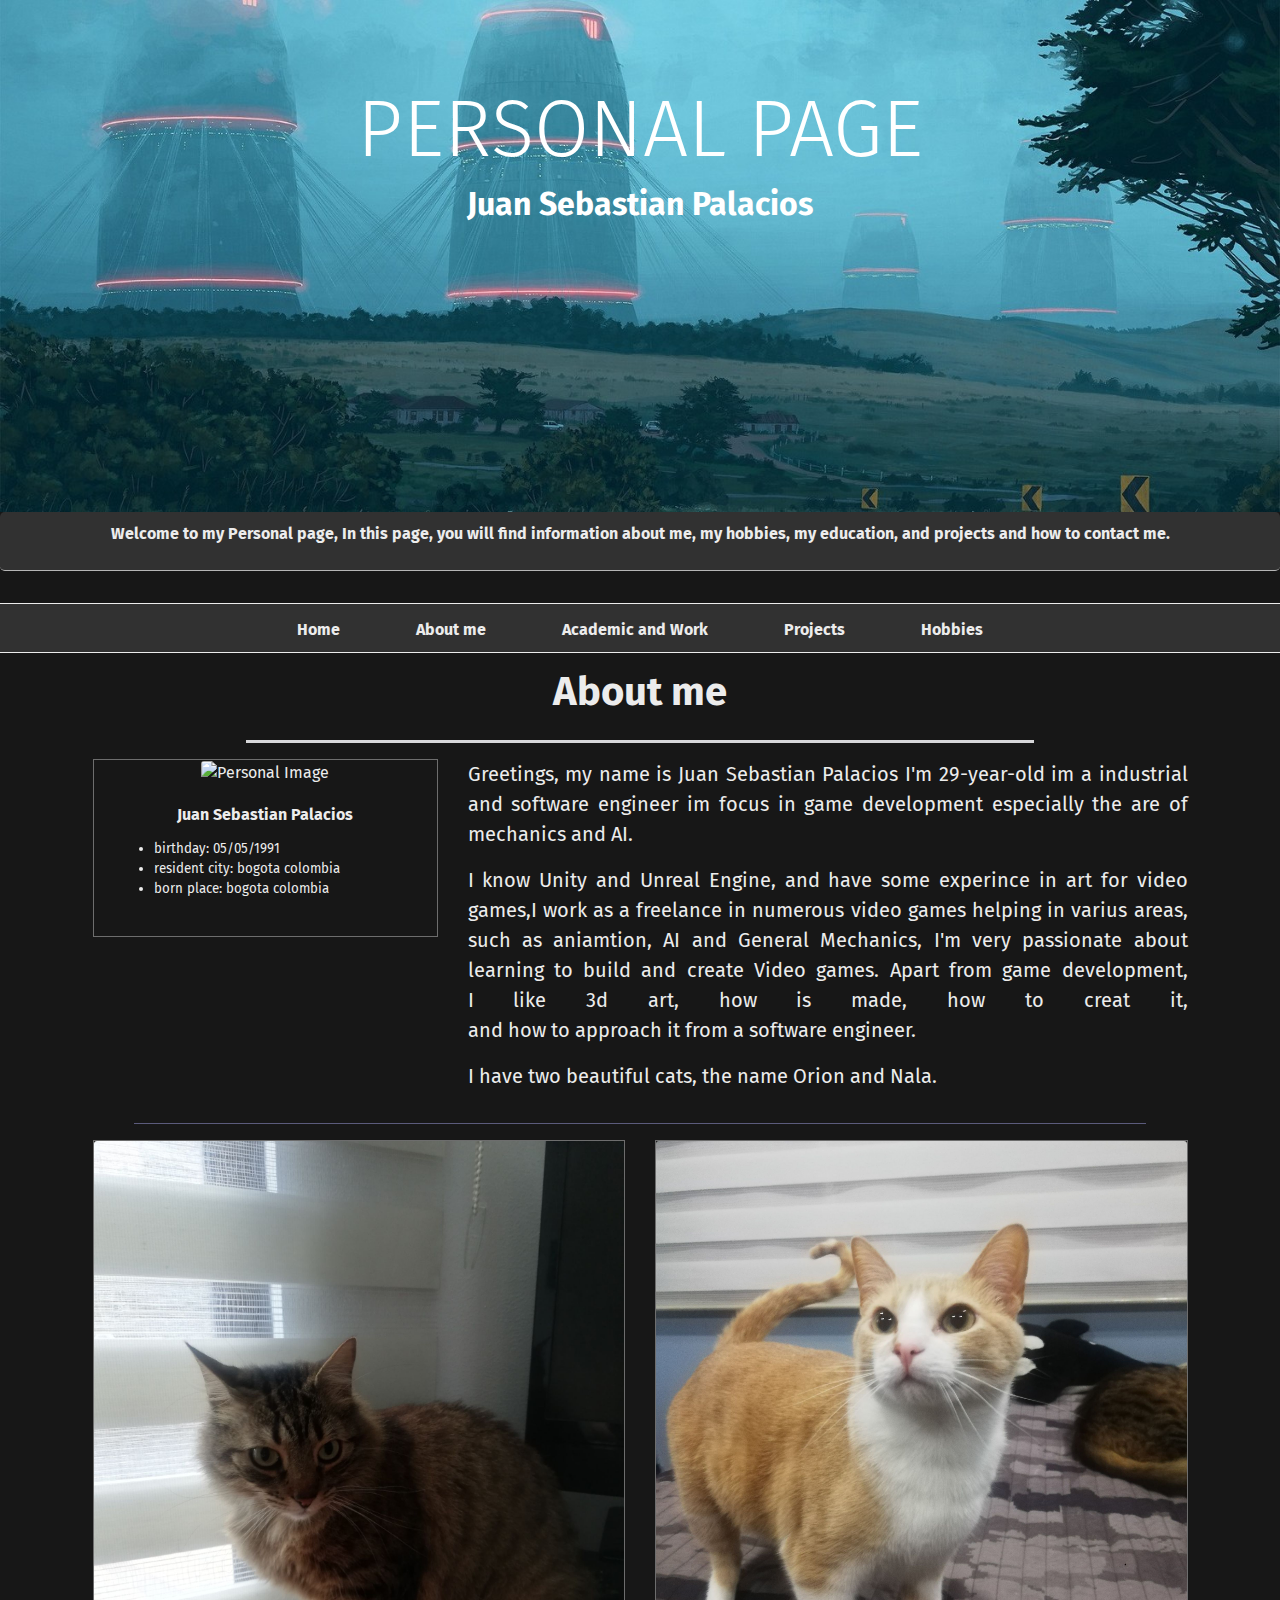
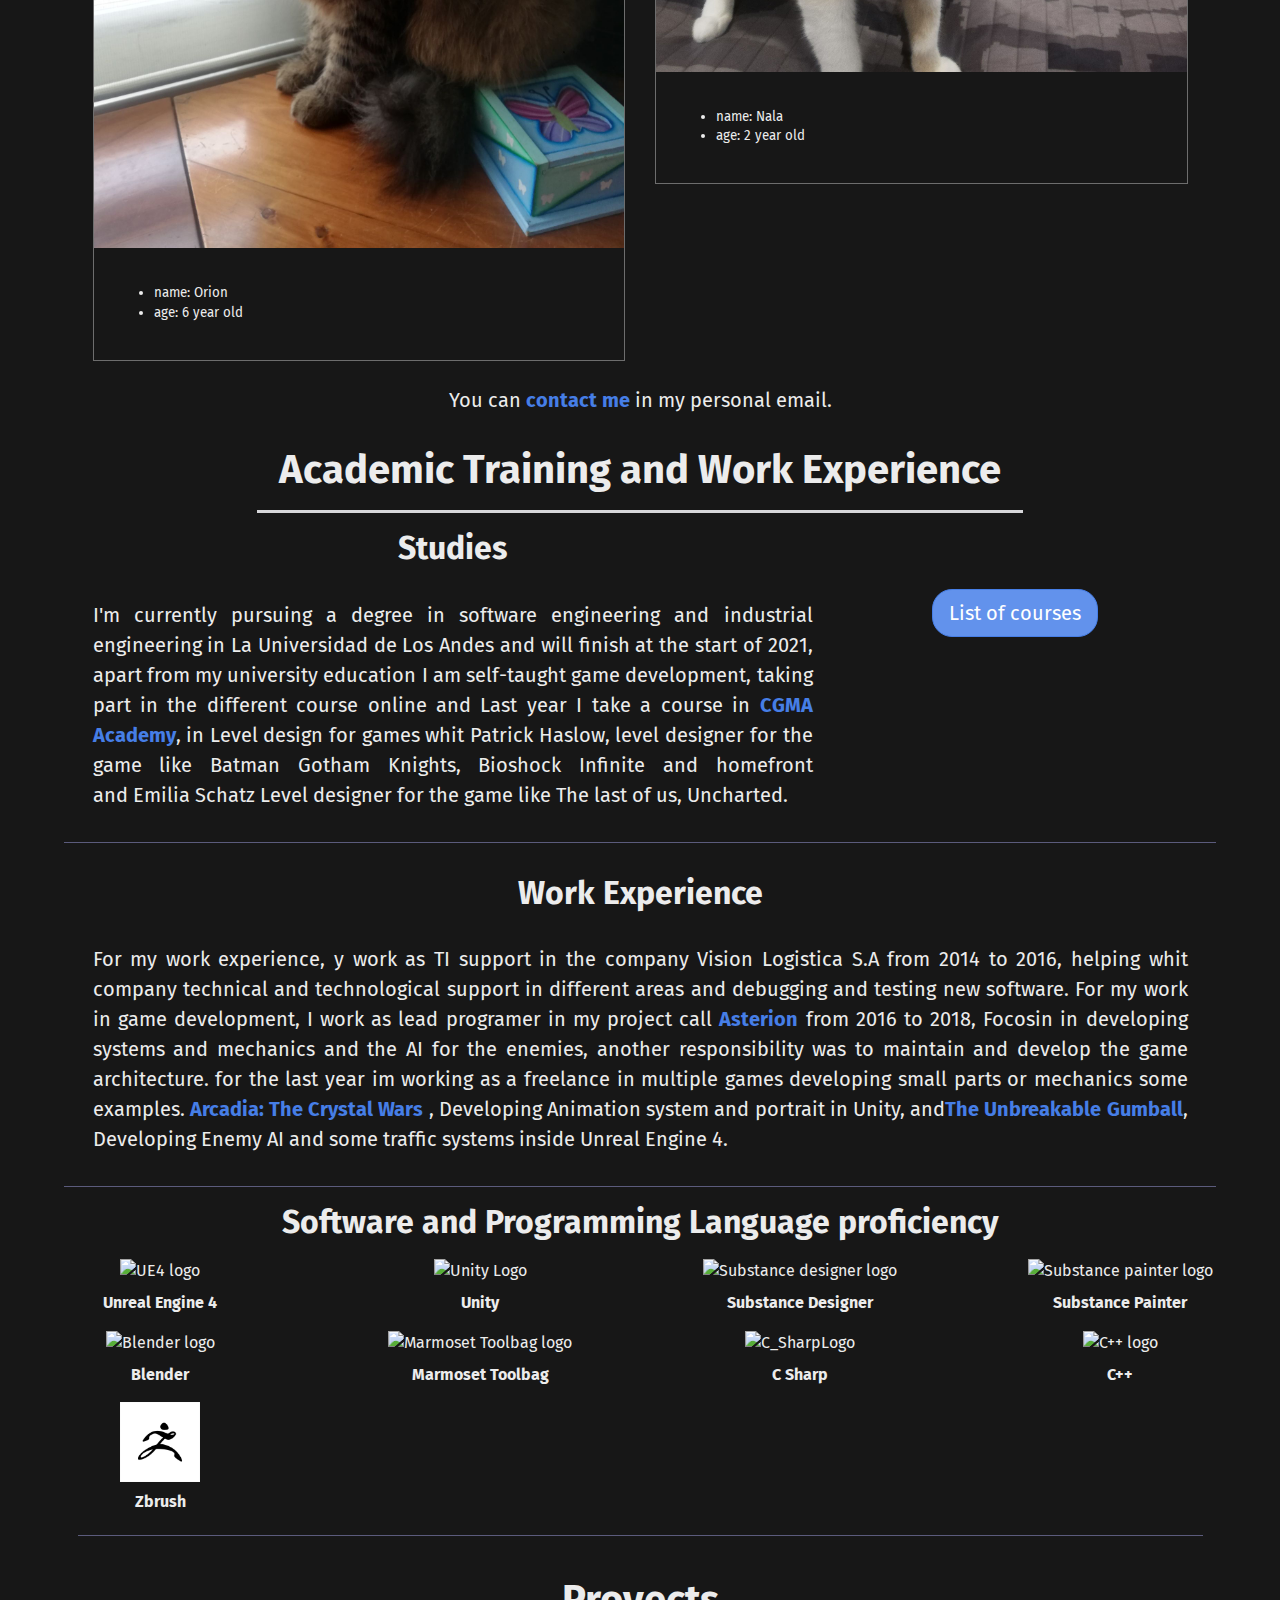
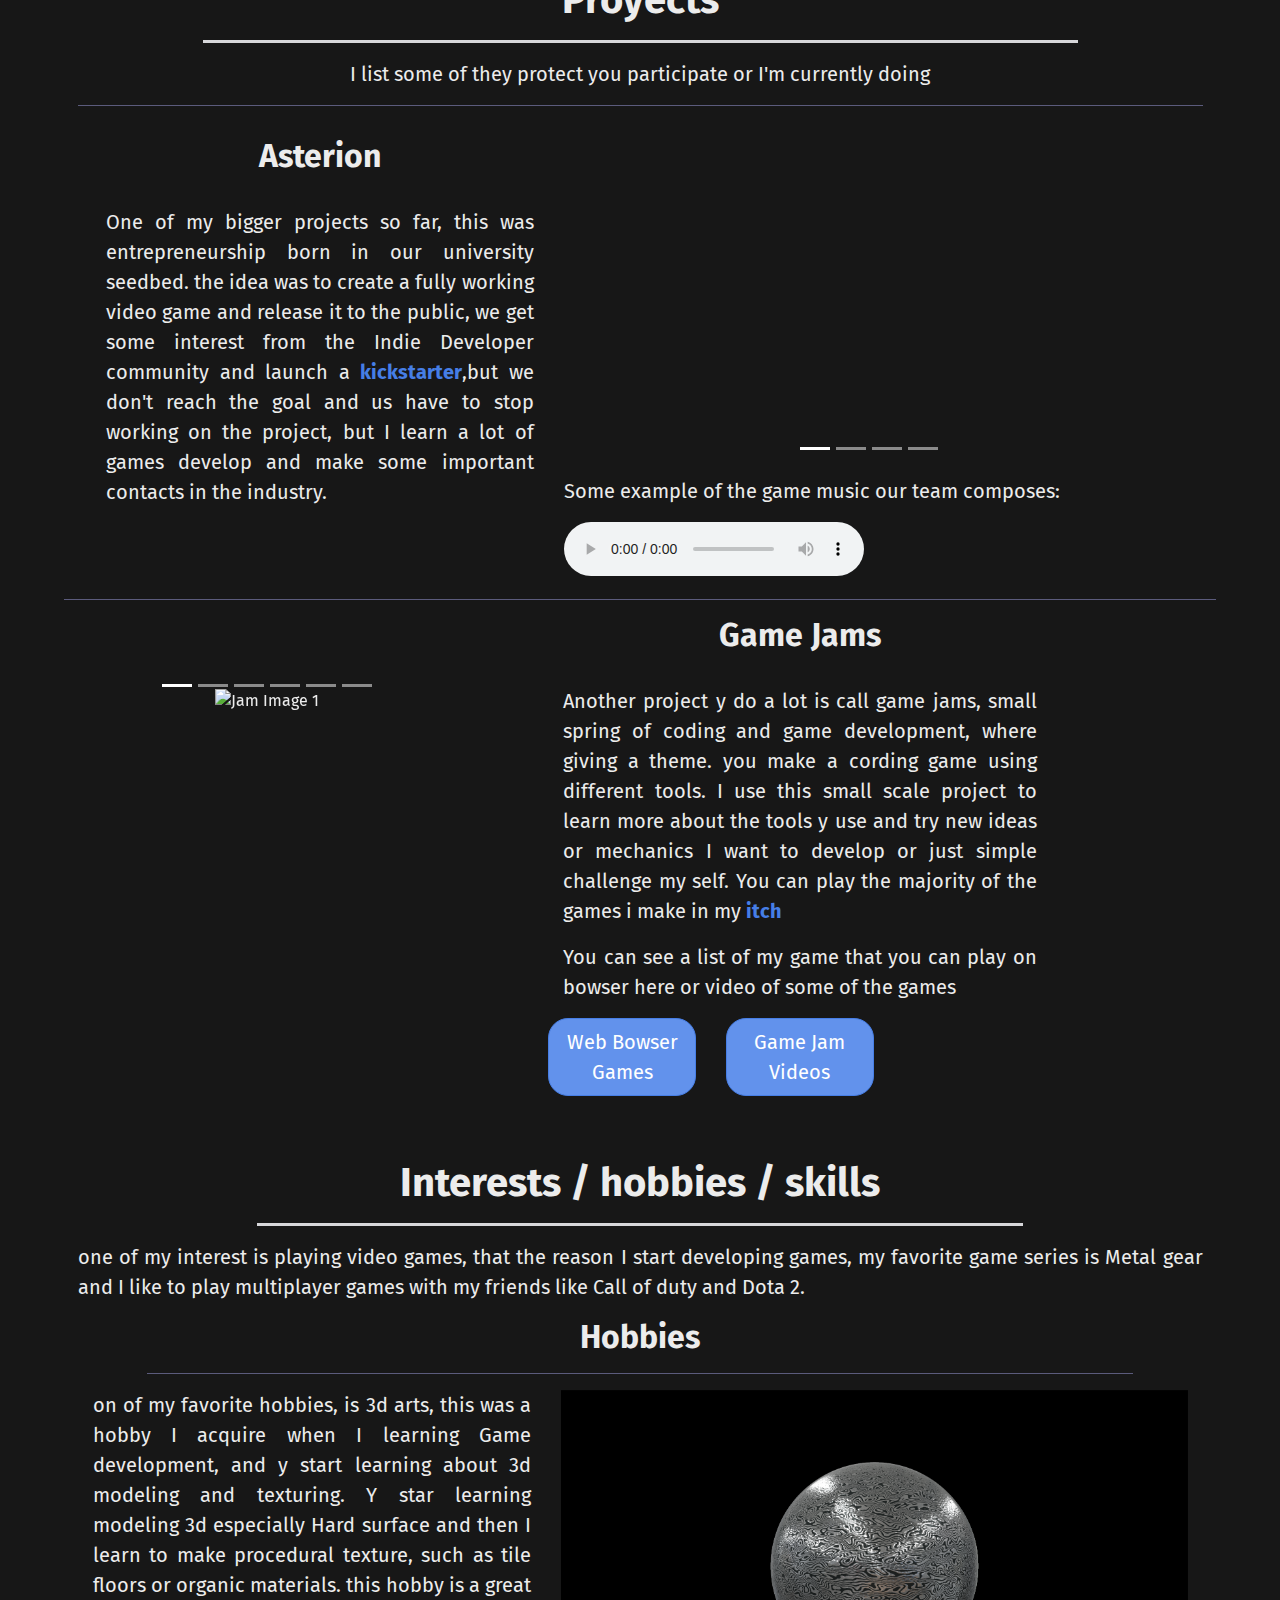
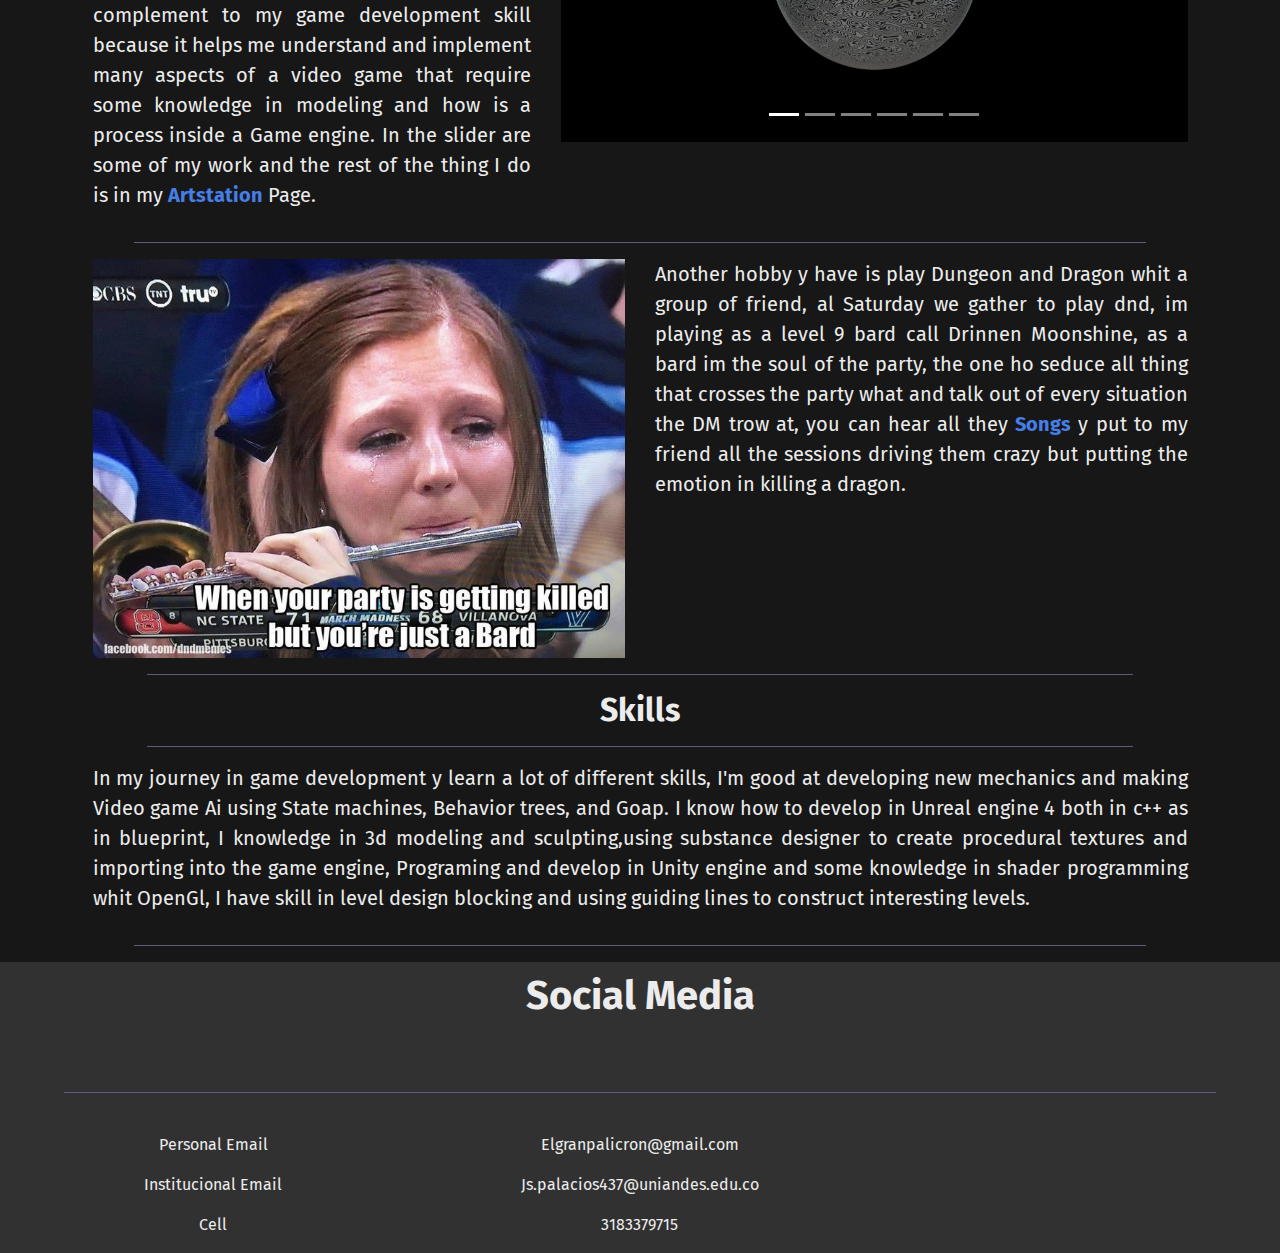
==== commit c2d6d01e: "mas correciones" ====
--- a/index.html
+++ b/index.html
@@ -104,6 +104,7 @@
         <h1 class="H1Section text-center col-12">About me </h1>
         <hr class="hard">
         <div class="col-sm-12 col-md-4 col-lg-4">
+          <div class="Warper">
           <div class="Card">
             <img class="card-img-top img-fluid "  src="Image/yo3.jpg" alt="Personal Image" >
             <div class="card-body">
@@ -117,31 +118,30 @@
                 </p>             
             </div>
           </div>
-        </div>
-        
-        <div class="col-sm-12 col-md-8 col-lg-8">        
-          <p class="ParrafoNormal">Greetings, my name is Juan Sebastian Palacios i'm 29 year old im a industrial and software engineer im focuse
-            my in game development, especially the area of mechanics and AI.  
+          </div>
+        </div>
+        
+        <div class="col-sm-12 col-md-8 col-lg-8 text-center">        
+          <p class="ParrafoNormal"> Greetings, my name is Juan Sebastian Palacios I'm 29-year-old im a industrial and software engineer im focus 
+            in game development especially the are of mechanics and AI.
           </p> 
-          <p class="ParrafoNormal"> I habe knolege in unity and unreal engine, and have some experience in art for video games, 
-            i work as a free lance in numeros video games helping in varius areas , such as animation control, AI and general mechanics.
-            i'm very passionate about learning to build and create video games.
-          </p>    
-          <p class="ParrafoNormal"> Apart for game development i like the 3d art, how is make, how to creat it and how to approach it from a software engineer .
+          <p class="ParrafoNormal"> I know Unity and Unreal Engine, and have some experince in art for video games,I work as a freelance in numerous video games helping in varius areas, such as aniamtion, AI and General Mechanics, 
+            I'm very passionate about learning to build and create Video games.
+            Apart from game development, I like 3d art, how is made, how to creat it, and how to approach it from a software engineer.
           </p>  
-          <p class="ParrafoNormal "> i have two beautiful cats, name Orion and Nala.
+          <p class="ParrafoNormal "> I have two beautiful cats, the name Orion and Nala.
             
           </p> 
         </div>     
        
   
         <hr class="light">
+        
          <div class="col-sm-6 col-md-6 col-lg-6">
-           
+          
           <div class="Card">
             <img class="card-img-top img-fluid "  src="Image/orion.jpg" alt="Orion image" >
             <div class="card-body">
-              <h4 class="card-title">Juan Sebastian Palacios</h4>
                 <p class="card-text">
                  <ul>
                    <li>name: Orion</li>
@@ -151,12 +151,12 @@
                 </p>             
             </div>
           </div>
-        </div>
-          <div class="col-sm-12 col-md-6 col-lg-6 col-xl-6">
+        
+        </div>
+          <div class="col-sm-6 col-md-6 col-lg-6 col-xl-6">
             <div class="Card">
               <img class="card-img-top img-fluid "  src="Image/Nala.jpg" alt="Nala image" >
               <div class="card-body">
-                <h4 class="card-title">Juan Sebastian Palacios</h4>
                   <p class="card-text">
                    <ul>
                     <li>name: Nala</li>
@@ -166,7 +166,8 @@
               </div>
             </div>
           </div>      
-      </div>
+     
+    </div>
       <br>
       <p class="ParrafoNormal col-12 text-center"> You can <a id="Mail-link" href="mailto:elgrnapalicron@gmail.com"> contact me </a> in my personal email.
       </p> 
@@ -183,10 +184,7 @@
         <div class="col-sm-12 col-md-8 col-lg-8">
           <h3 class="SubTitulo"> Studies </h3>
           <br>
-          <p class="ParrafoNormal " >  i'm currently pursuing a degree in software engineering and industrial engineering in La Universidad de los andes 
-            , and will finish at the star of 2021, apart of my university education i am self taught game development , taking part in different course online and
-            Last year i take course in <a href="https://www.cgmasteracademy.com/">CGMA Academy</a> , in Level design for games whit Patrick haslow, level desingner for game 
-            like Batmam Gotham Knights, Bioshock Infinite and Homefrom and Emilia Schatz Level designer for game like The last of us, Uncharted.
+          <p class="ParrafoNormal " >  I'm currently pursuing a degree in software engineering and industrial engineering in La Universidad de Los Andes and will finish at the start of 2021, apart from my university education I am self-taught game development, taking part in the different course online and Last year I take a course in <a href="https://www.cgmasteracademy.com/">CGMA Academy</a>, in Level design for games whit Patrick Haslow, level designer for the game like Batman Gotham Knights, Bioshock Infinite and homefront and Emilia Schatz Level designer for the game like The last of us, Uncharted.
           </p> 
          
         </div>
@@ -214,18 +212,13 @@
           <div class="col-12">
             <h3 class="SubTitulo"> Work Experience </h3>
             <br>
-            <p class="ParrafoNormal"> For my work experance, y work as TI support in the compani Vision logistica S.A from 2014 to 2016,
-               helping whit compani tecnical and tenological support in diferent areas and debugging and testing new software. For my work in game development,
-               i work as lead programer in my own proyect call <a href="#Asterion">Asterion</a> from 2016 to 2018, Focosin in developing sistem and mecanic and the AI 
-               for the enemys, other responsibility was to maintain and develop the game architecture. for the last year im working as a free lance in multiple games 
-               developing small part or mecanis some exampels. <a href="https://store.steampowered.com/app/1114690/Arcadia_The_Crystal_Wars/">Arcadia: The Crystal Wars </a>, Developing Animation sistem
-               and portrait in Unity, and <a href="https://store.steampowered.com/app/833870/The_Unbreakable_Gumball/">The Unbreakable Gumball</a>, Developing Enemys AI and some trafic systems inisde Unereal Engine 4.
+            <p class="ParrafoNormal"> For my work experience, y work as TI support in the company Vision Logistica S.A from 2014 to 2016, helping whit company technical and technological support in different areas and debugging and testing new software. For my work in game development, I work as lead programer in my project call <a href="#Asterion">Asterion</a> from 2016 to 2018, Focosin in developing systems and mechanics and the AI for the enemies, another responsibility was to maintain and develop the game architecture. for the last year im working as a freelance in multiple games developing small parts or mechanics some examples. <a href="https://store.steampowered.com/app/1114690/Arcadia_The_Crystal_Wars/">Arcadia: The Crystal Wars </a>, Developing Animation system and portrait in Unity, and<a href="https://store.steampowered.com/app/833870/The_Unbreakable_Gumball/">The Unbreakable Gumball</a>, Developing Enemy AI and some traffic systems inside Unreal Engine 4.
             </p> 
            
           </div>
    
         </div>
-                        </div>
+     </div>
         </div>
       </div>
     </div>
@@ -278,8 +271,7 @@
              </div>
           
           </div>
-     
-          <hr class="light">
+        <hr class="light">
     </div>
     <br>
     <!--- Two Column Section -->
@@ -288,7 +280,7 @@
       <div class="col-12 " >
          <h1 class="H1Section">Proyects</h1>
          <hr class="hard">
-         <p class="ParrafoNormal text-center"> I list some of they protect you participate or i'm currently doing</p>  
+         <p class="ParrafoNormal text-center"> I list some of they protect you participate or I'm currently doing</p>  
          <hr class="light">
                <div class="container-fluid  ">
                 <div class="row welcome text-left">       
@@ -296,10 +288,7 @@
                     <h3 class="SubTitulo"> Asterion </h3>
                     <br>
                     <p class="ParrafoNormal"> 
-                      One of my bigger project so far, this was a entrepreneurship born in our university seedbed. 
-                      the idia was to create a fully working video game and release it to the public, we get some interest from the Indie Developer community and launch a
-                      <a href="https://www.kickstarter.com/projects/glassbearstudio/asterion/description"> kickstarter</a>, but we dont reach the goal and we 
-                      have to stop working in the project, but i learn a lot of Game develop and make some important contacts in the industry.
+                      One of my bigger projects so far, this was entrepreneurship born in our university seedbed. the idea was to create a fully working video game and release it to the public, we get some interest from the Indie Developer community and launch a <a href="https://www.kickstarter.com/projects/glassbearstudio/asterion/description"> kickstarter</a>,but we don't reach the goal and us have to stop working on the project, but I learn a lot of games develop and make some important contacts in the industry.
                     </p> 
                   </div>
                
@@ -330,7 +319,7 @@
                      </div>
                        
                     </div> 
-                    <p class="ParrafoNormal">Some example of the game music</p>
+                    <p class="ParrafoNormal">Some example of the game music our team composes:</p>
                     <audio controls>
                       <source src="Music/Asterion dream and adventure.wav" type="audio/wav">
                       
@@ -386,13 +375,15 @@
 
 
 
-      <div class="col-sm-12 col-sm-6 col-lg-7 col-xl-6 " >
+      <div class="col-sm-12 col-sm-6 col-lg-7 col-xl-5 " >
         <h3 class="SubTitulo">Game Jams</h3>
         <br>
-        <p class="ParrafoNormal">Other proyect y do a lot is call game jams, small spring of coding and game development, where giving a theme you make a cording game using diferent tools. 
-          i use this small scale proyect to lear more of the tools y use and try new idean or mechanic i want to develop or just simple challenge my selft. You can play the mayorite of game i 
-        make in my <a href="https://palicron.itch.io/">itch</a>  </p>
-        <p class="ParrafoNormal">You can see a list of my game that you can paly on bowser here, or video of some of the games
+        <div class="col-12 text-center">
+        <p class="ParrafoNormal">Another project y do a lot is call game jams, small spring of coding and game development, where giving a theme. you make a cording game using different tools. I use this small scale project to learn more about the tools y 
+          use and try new ideas or mechanics I want to develop or just simple challenge my self. You can play the majority of the games i make in my 
+          <a href="https://palicron.itch.io/">itch</a>  </p>
+         <p class="ParrafoNormal">You can see a list of my game that you can play on bowser here or video of some of the games
+        </div>
           <div class="row padding text-center ">
         <div class=" col-sm-12 col-md-6 col-lg-4  " >
         
@@ -466,8 +457,7 @@
     </div>
     <hr class="my-4">
     <p class="ParrafoNormal">
-      one of mi interest is playing video games, that the reson i start developing games, 
-      mi favorite game seris is Metal gear and i like to play multiplayer games with my frind like Call of duty and dota 2.
+      one of my interest is playing video games, that the reason I start developing games, my favorite game series is Metal gear and I like to play multiplayer games with my friends like Call of duty and Dota 2.
     </p>
   
     <div class="col-12">
@@ -478,11 +468,7 @@
       <div class="col-sm-12 col-md-6 col-lg-5">
         
          <p class="ParrafoNormal ">
-          on of my favorite hobbies, is 3d arts, this was a hobbi i adquire when i learning Game development, and y start learning about 3d modeling and texturing.
-          Y star lernign madeling 3d especiali Hard surface and then i learn to make prosedurale texture, such as tile floors or organic amterials. 
-          this hobbi is a greta complement to my game developmen skill , becouse it help me understand and imprimante many aspect of a video game 
-          that require some knolege in  madelin and how is prosces inside a Game engine. 
-          In the slider are some of my work and the rest of then thing i do is in my <a href="https://www.artstation.com/juanpalacios"> Artstation</a> Page.
+          on of my favorite hobbies, is 3d arts, this was a hobby I acquire when I learning Game development, and y start learning about 3d modeling and texturing. Y star learning modeling 3d especially Hard surface and then I learn to make procedural texture, such as tile floors or organic materials. this hobby is a great complement to my game development skill because it helps me understand and implement many aspects of a video game that require some knowledge in modeling and how is a process inside a Game engine. In the slider are some of my work and the rest of the thing I do is in my <a href="https://www.artstation.com/juanpalacios"> Artstation</a> Page.
          </p>     
      </div>
      <div id="ArtImage" class="col-sm-12 col-md-6 col-lg-7">
@@ -524,16 +510,14 @@
   <hr class="light">
   
   <div class="col-sm-12 col-md-6 col-lg-6">
-    <a href="https://www.youtube.com/watch?v=qiHXxrCB5yk&vl=en"> <img class="img-fluid" src="Image/dndbard.jpg" alt="BardMeme"> </a>
+    <a href="https://www.youtube.com/watch?v=qiHXxrCB5yk&vl=en"> <img class="img-fluid" src="Image/bardSad.png" alt="BardMeme"> </a>
   </div>
   <div class="col-sm-12 col-md-6 col-lg-6">
     <p class="ParrafoNormal">
-      Other hobbie y habe is play Dungeon and Dragon whit a group of friend, al saturday we gather to play dnd, 
-      im play as a level 9 bard bard call Drinnen Moonshine, as a bard im the soul of the party, 
-      the one ho seduce all thing that cross the party what and talk out of every situation the DM trow at, 
-      you can hear all they <a href="https://www.youtube.com/playlist?list=PLxBMGEfKRMBUQ03Ililx648a1woVHAeLO">Songs</a> y 
-      put to my friend all the session drivin the crazy, but putting the emotion in killing a dragon.
-    
+      Another hobby y have is play Dungeon and Dragon whit a group of friend, 
+      al Saturday we gather to play dnd, im playing as a level 9 bard call Drinnen Moonshine, 
+      as a bard im the soul of the party, the one ho seduce all thing that crosses the party what and talk out of every situation the DM trow at, 
+      you can hear all they <a href="https://www.youtube.com/playlist?list=PLxBMGEfKRMBUQ03Ililx648a1woVHAeLO">Songs</a> y put to my friend all the sessions driving them crazy but putting the emotion in killing a dragon. 
     </p>     
 </div>
 
@@ -542,13 +526,10 @@
   <h3 class="SubTitulo">Skills</h3>
   <hr class="light">
   <p class="ParrafoNormal">
-    In my jorny in game development y learn a lot of diferente skills, 
-    they firt on in i'm good and developing new mechanic and making Video game Ai using State machines, 
-    Behavior trees and Goap. i know how to develop in Uneral engin 4 both in c++ as in blueprint,
-     i knowlege in 3d modeling and sculping, using substance designer to create prosedural textures and importing into game engine, 
-     Programing and devolp in Unity engine and some koelge in shader programin whit OpenGl,
-     I have skill in level desing blocking and using guidin lines to contruc interesting levels.
-
+    In my journey in game development y learn a lot of different skills, 
+    I'm good at developing new mechanics and making Video game Ai using State machines,
+    Behavior trees, and Goap. I know how to develop in Unreal engine 4 both in c++ as in blueprint, 
+    I knowledge in 3d modeling and sculpting,using substance designer to create procedural textures and importing into the game engine, Programing and develop in Unity engine and some knowledge in shader programming whit OpenGl, I have skill in level design blocking and using guiding lines to construct interesting levels.
   </p>
 
 </div>
@@ -584,7 +565,7 @@
   <!--- Footer -->
   <div class="container-fluid ">
     <div class="row text-center">
-      <div class="col-md-4">
+      <div class="col-sm-4 col-md-4">
         <img src="Image/logo.png" alt="">
         
         <p>Personal Email</p>
@@ -592,7 +573,7 @@
         <p>Cell</p>
 
       </div>
-      <div class="col-md-4">
+      <div class=" col-sm-4 col-md-4">
         <img src="Image/logo.png" alt="">
         
         <p>Elgranpalicron@gmail.com</p>
--- a/style.css
+++ b/style.css
@@ -33,6 +33,11 @@
   padding: 30px;
   color: #467ee6;
 }
+.social a:hover {
+  font-size: 200%;
+  padding: 30px;
+  color: #ffffff;
+}
 
 /*----------------*/
 a {
@@ -198,6 +203,24 @@
     font-weight: bolder;
     padding-bottom: 1rem;
   }
+  .ParrafoNormal {
+    font-size: 110%;
+    text-align: justify;
+  }
+  .card-title {
+    font-size: small;
+    font-weight: bolder;
+  }
+  .H1Section {
+    text-align: center;
+    font-size: 200%;
+    font-weight: bolder;
+  }
+  .SubTitulo {
+    text-align: center;
+    font-size: 150%;
+    font-weight: bolder;
+  }
 }
 @media (max-width: 768px) {
   #Banner .carousel-caption h1 {
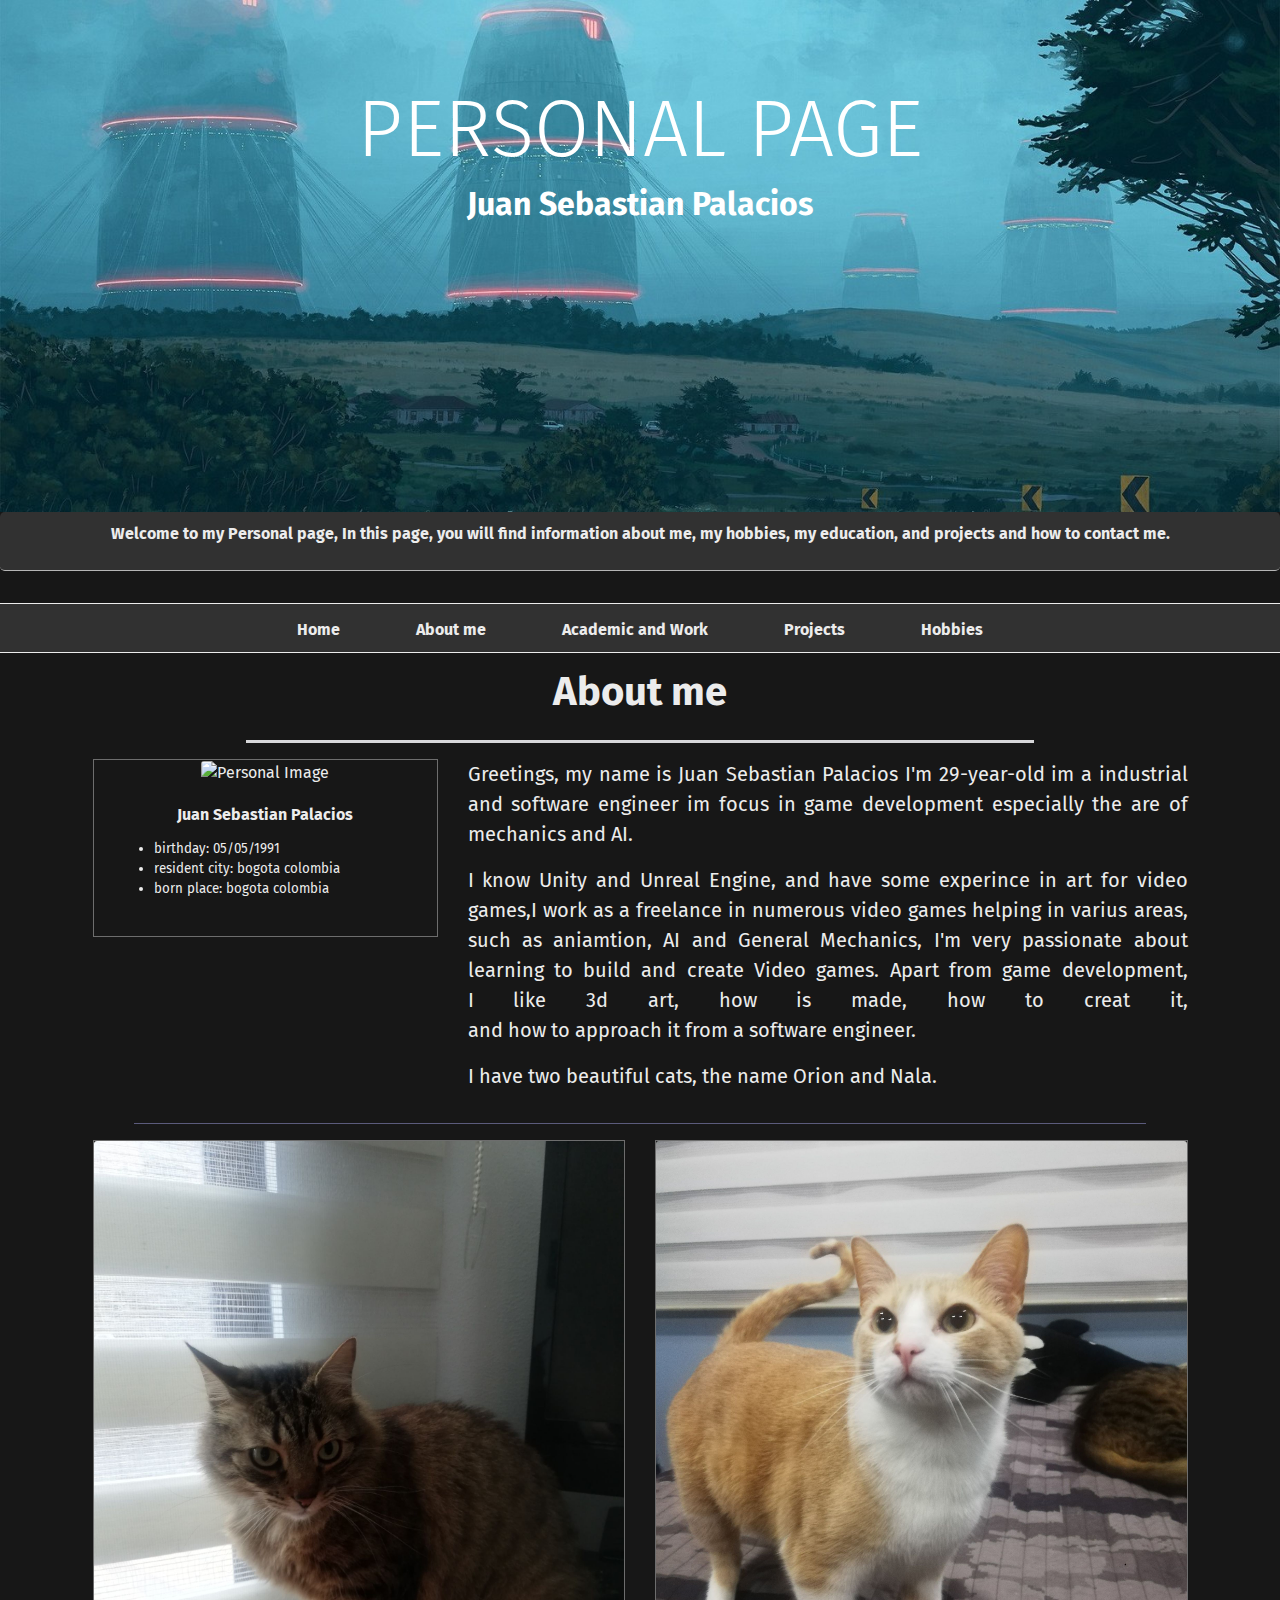
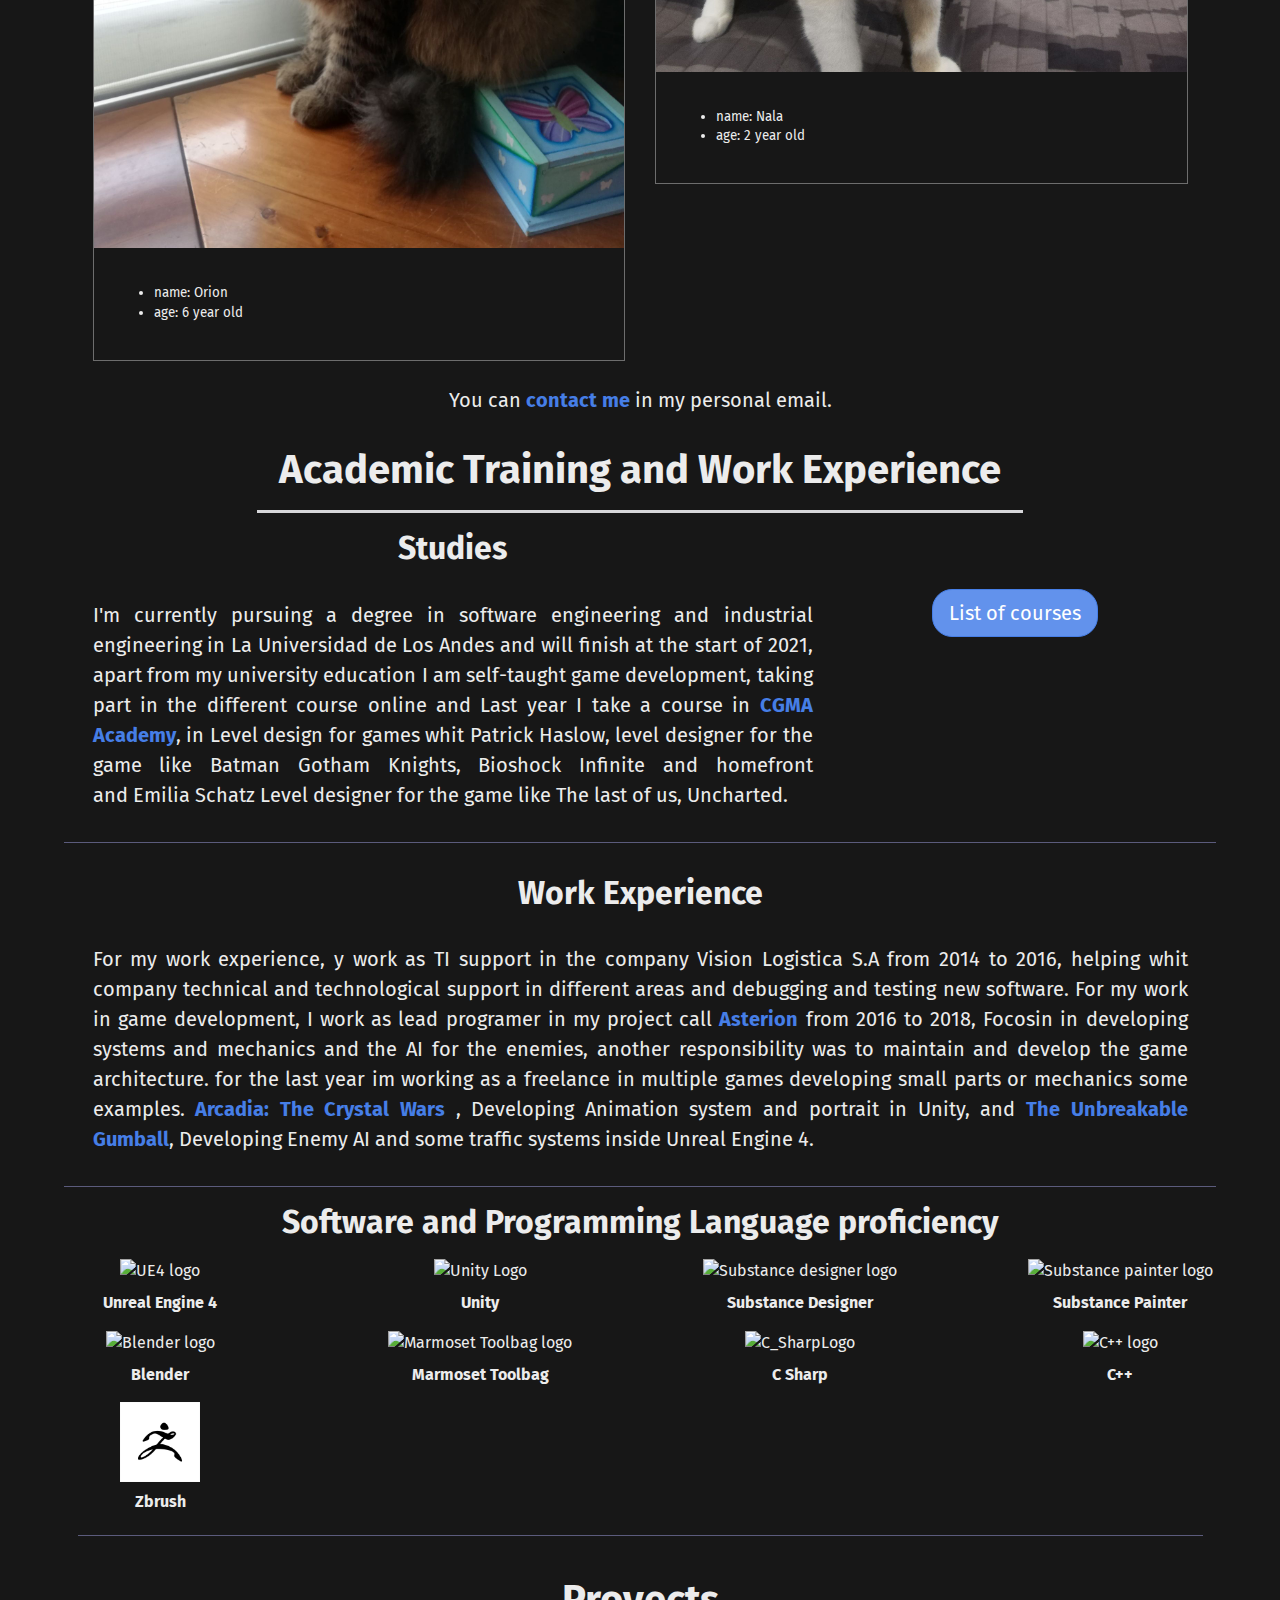
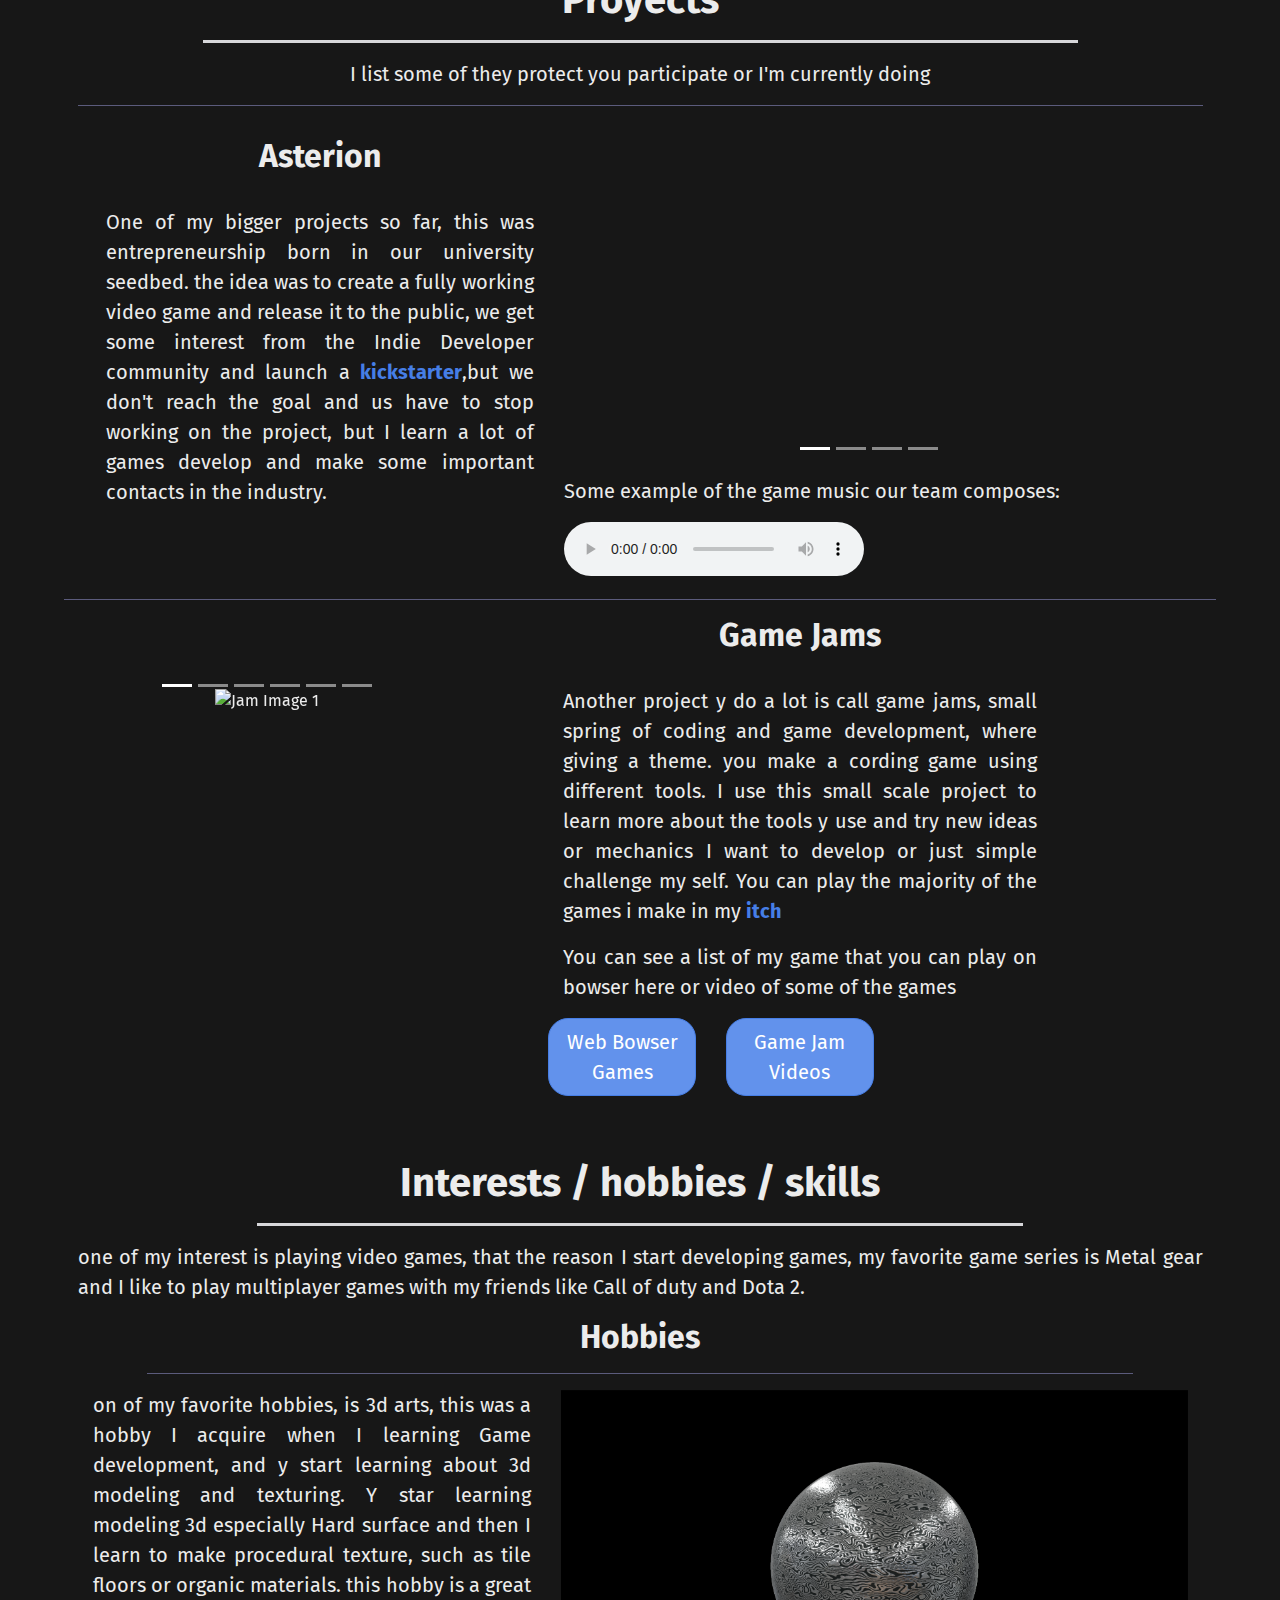
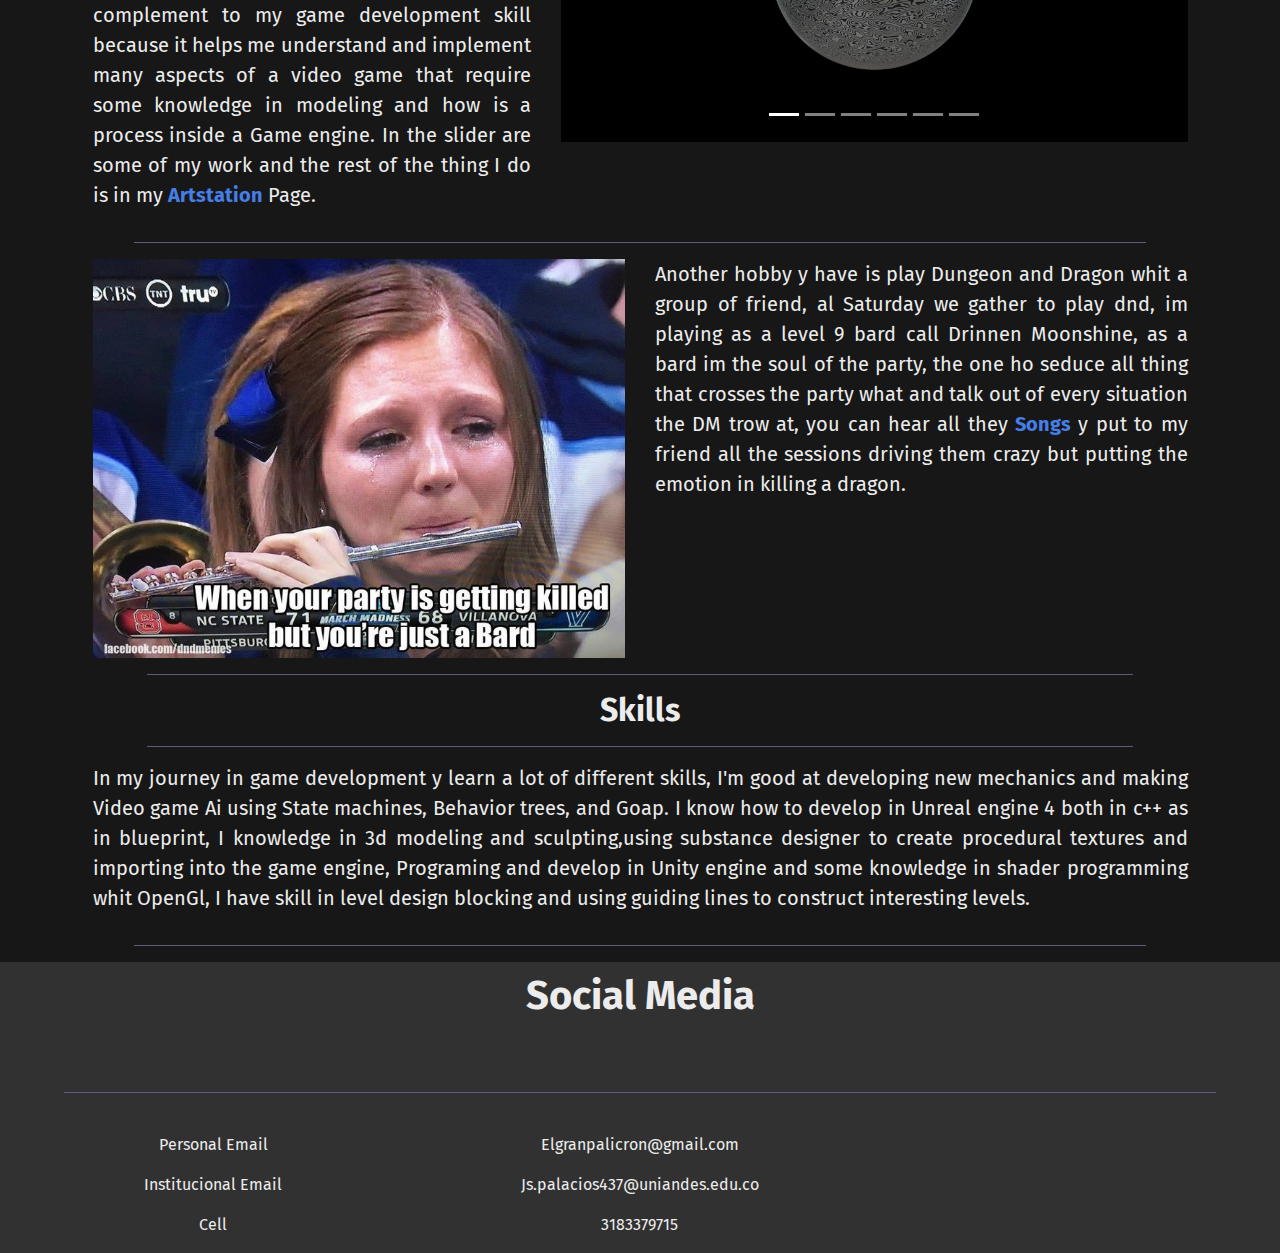
==== commit d000609f: "release" ====
--- a/index.html
+++ b/index.html
@@ -103,8 +103,8 @@
       <div class="row welcome text-center">  
         <h1 class="H1Section text-center col-12">About me </h1>
         <hr class="hard">
-        <div class="col-sm-12 col-md-4 col-lg-4">
-          <div class="Warper">
+        <div class="Warper col-sm-12 col-md-4 col-lg-4">
+        
           <div class="Card">
             <img class="card-img-top img-fluid "  src="Image/yo3.jpg" alt="Personal Image" >
             <div class="card-body">
@@ -116,11 +116,10 @@
                    <li>born place: bogota colombia</li>
                  </ul> 
                 </p>             
-            </div>
-          </div>
-          </div>
-        </div>
-        
+            
+          </div>
+          </div>
+        </div>       
         <div class="col-sm-12 col-md-8 col-lg-8 text-center">        
           <p class="ParrafoNormal"> Greetings, my name is Juan Sebastian Palacios I'm 29-year-old im a industrial and software engineer im focus 
             in game development especially the are of mechanics and AI.
@@ -129,19 +128,14 @@
             I'm very passionate about learning to build and create Video games.
             Apart from game development, I like 3d art, how is made, how to creat it, and how to approach it from a software engineer.
           </p>  
-          <p class="ParrafoNormal "> I have two beautiful cats, the name Orion and Nala.
-            
+          <p class="ParrafoNormal "> I have two beautiful cats, the name Orion and Nala.           
           </p> 
-        </div>     
-       
-  
-        <hr class="light">
-        
-         <div class="col-sm-6 col-md-6 col-lg-6">
-          
+        </div>       
+        <hr class="light">       
+         <div class="Warper col-md-6 col-lg-6">          
           <div class="Card">
             <img class="card-img-top img-fluid "  src="Image/orion.jpg" alt="Orion image" >
-            <div class="card-body">
+             <div class="card-body">
                 <p class="card-text">
                  <ul>
                    <li>name: Orion</li>
@@ -150,13 +144,12 @@
                  </ul> 
                 </p>             
             </div>
-          </div>
-        
-        </div>
-          <div class="col-sm-6 col-md-6 col-lg-6 col-xl-6">
+          </div>     
+        </div>
+          <div class="Warper col-sm-6 col-md-6 col-lg-6 col-xl-6">
             <div class="Card">
               <img class="card-img-top img-fluid "  src="Image/Nala.jpg" alt="Nala image" >
-              <div class="card-body">
+               <div class="card-body">
                   <p class="card-text">
                    <ul>
                     <li>name: Nala</li>
@@ -164,9 +157,8 @@
                    </ul> 
                   </p>             
               </div>
-            </div>
-          </div>      
-     
+            </div>             
+        </div>
     </div>
       <br>
       <p class="ParrafoNormal col-12 text-center"> You can <a id="Mail-link" href="mailto:elgrnapalicron@gmail.com"> contact me </a> in my personal email.
@@ -212,7 +204,7 @@
           <div class="col-12">
             <h3 class="SubTitulo"> Work Experience </h3>
             <br>
-            <p class="ParrafoNormal"> For my work experience, y work as TI support in the company Vision Logistica S.A from 2014 to 2016, helping whit company technical and technological support in different areas and debugging and testing new software. For my work in game development, I work as lead programer in my project call <a href="#Asterion">Asterion</a> from 2016 to 2018, Focosin in developing systems and mechanics and the AI for the enemies, another responsibility was to maintain and develop the game architecture. for the last year im working as a freelance in multiple games developing small parts or mechanics some examples. <a href="https://store.steampowered.com/app/1114690/Arcadia_The_Crystal_Wars/">Arcadia: The Crystal Wars </a>, Developing Animation system and portrait in Unity, and<a href="https://store.steampowered.com/app/833870/The_Unbreakable_Gumball/">The Unbreakable Gumball</a>, Developing Enemy AI and some traffic systems inside Unreal Engine 4.
+            <p class="ParrafoNormal"> For my work experience, y work as TI support in the company Vision Logistica S.A from 2014 to 2016, helping whit company technical and technological support in different areas and debugging and testing new software. For my work in game development, I work as lead programer in my project call <a href="#Asterion">Asterion</a> from 2016 to 2018, Focosin in developing systems and mechanics and the AI for the enemies, another responsibility was to maintain and develop the game architecture. for the last year im working as a freelance in multiple games developing small parts or mechanics some examples. <a href="https://store.steampowered.com/app/1114690/Arcadia_The_Crystal_Wars/">Arcadia: The Crystal Wars </a>, Developing Animation system and portrait in Unity, and <a href="https://store.steampowered.com/app/833870/The_Unbreakable_Gumball/">The Unbreakable Gumball</a>, Developing Enemy AI and some traffic systems inside Unreal Engine 4.
             </p> 
            
           </div>
@@ -368,8 +360,7 @@
             <div class="carousel-item">
               <img  class="img-fluid" src="Image/jam6.jpg" alt="Jam Image 5">
             </div>
-         </div>
-           
+          </div>          
         </div> 
       </div>
 
@@ -396,9 +387,9 @@
           <button class="buttonss button btn-lg btn-primary"   data-toggle="collapse" data-target="#Videos"> Game Jam Videos
           </button>
           
-        </div>       
-        </div>
-      </div>
+           </div>       
+          </div>
+        </div>
         </p>
       </div>
     </div>
@@ -565,7 +556,7 @@
   <!--- Footer -->
   <div class="container-fluid ">
     <div class="row text-center">
-      <div class="col-sm-4 col-md-4">
+      <div class=" col-sm-6 col-md-4">
         <img src="Image/logo.png" alt="">
         
         <p>Personal Email</p>
@@ -573,7 +564,7 @@
         <p>Cell</p>
 
       </div>
-      <div class=" col-sm-4 col-md-4">
+      <div class="  col-sm-6 col-md-4">
         <img src="Image/logo.png" alt="">
         
         <p>Elgranpalicron@gmail.com</p>
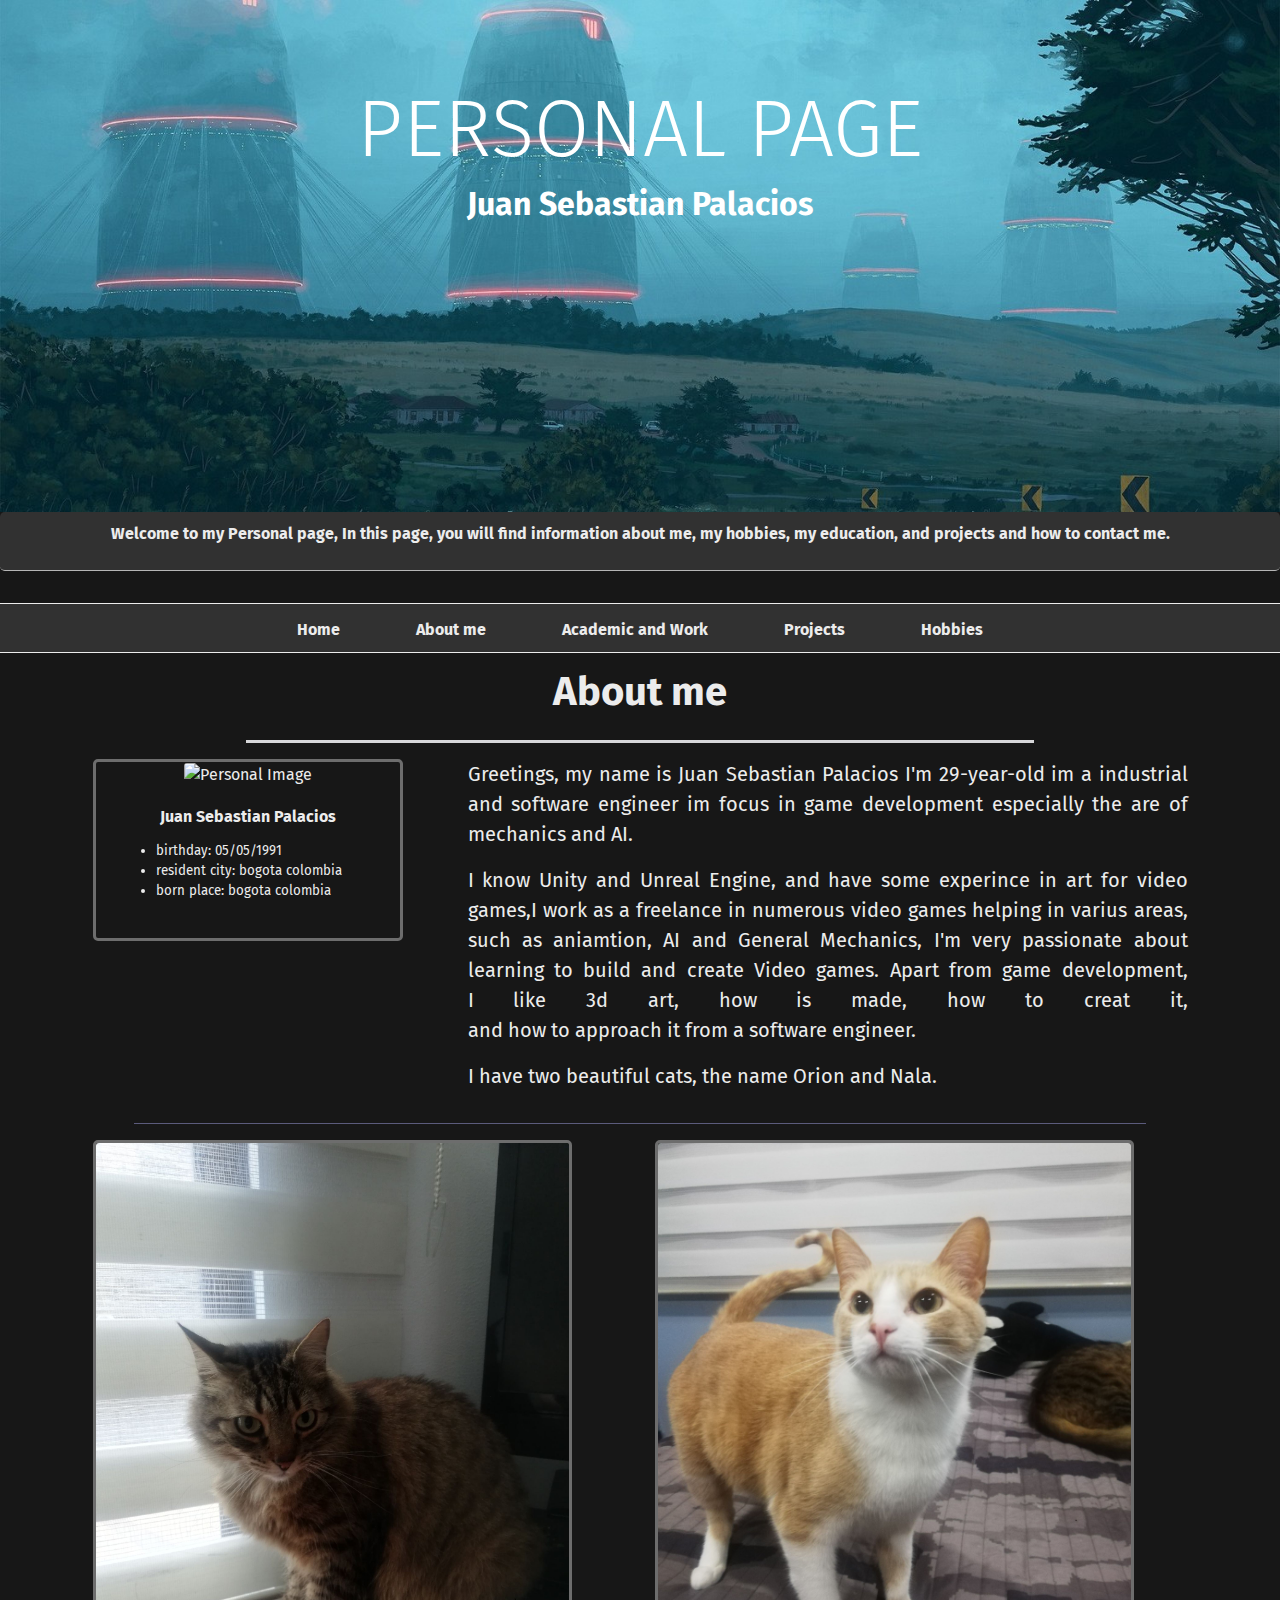
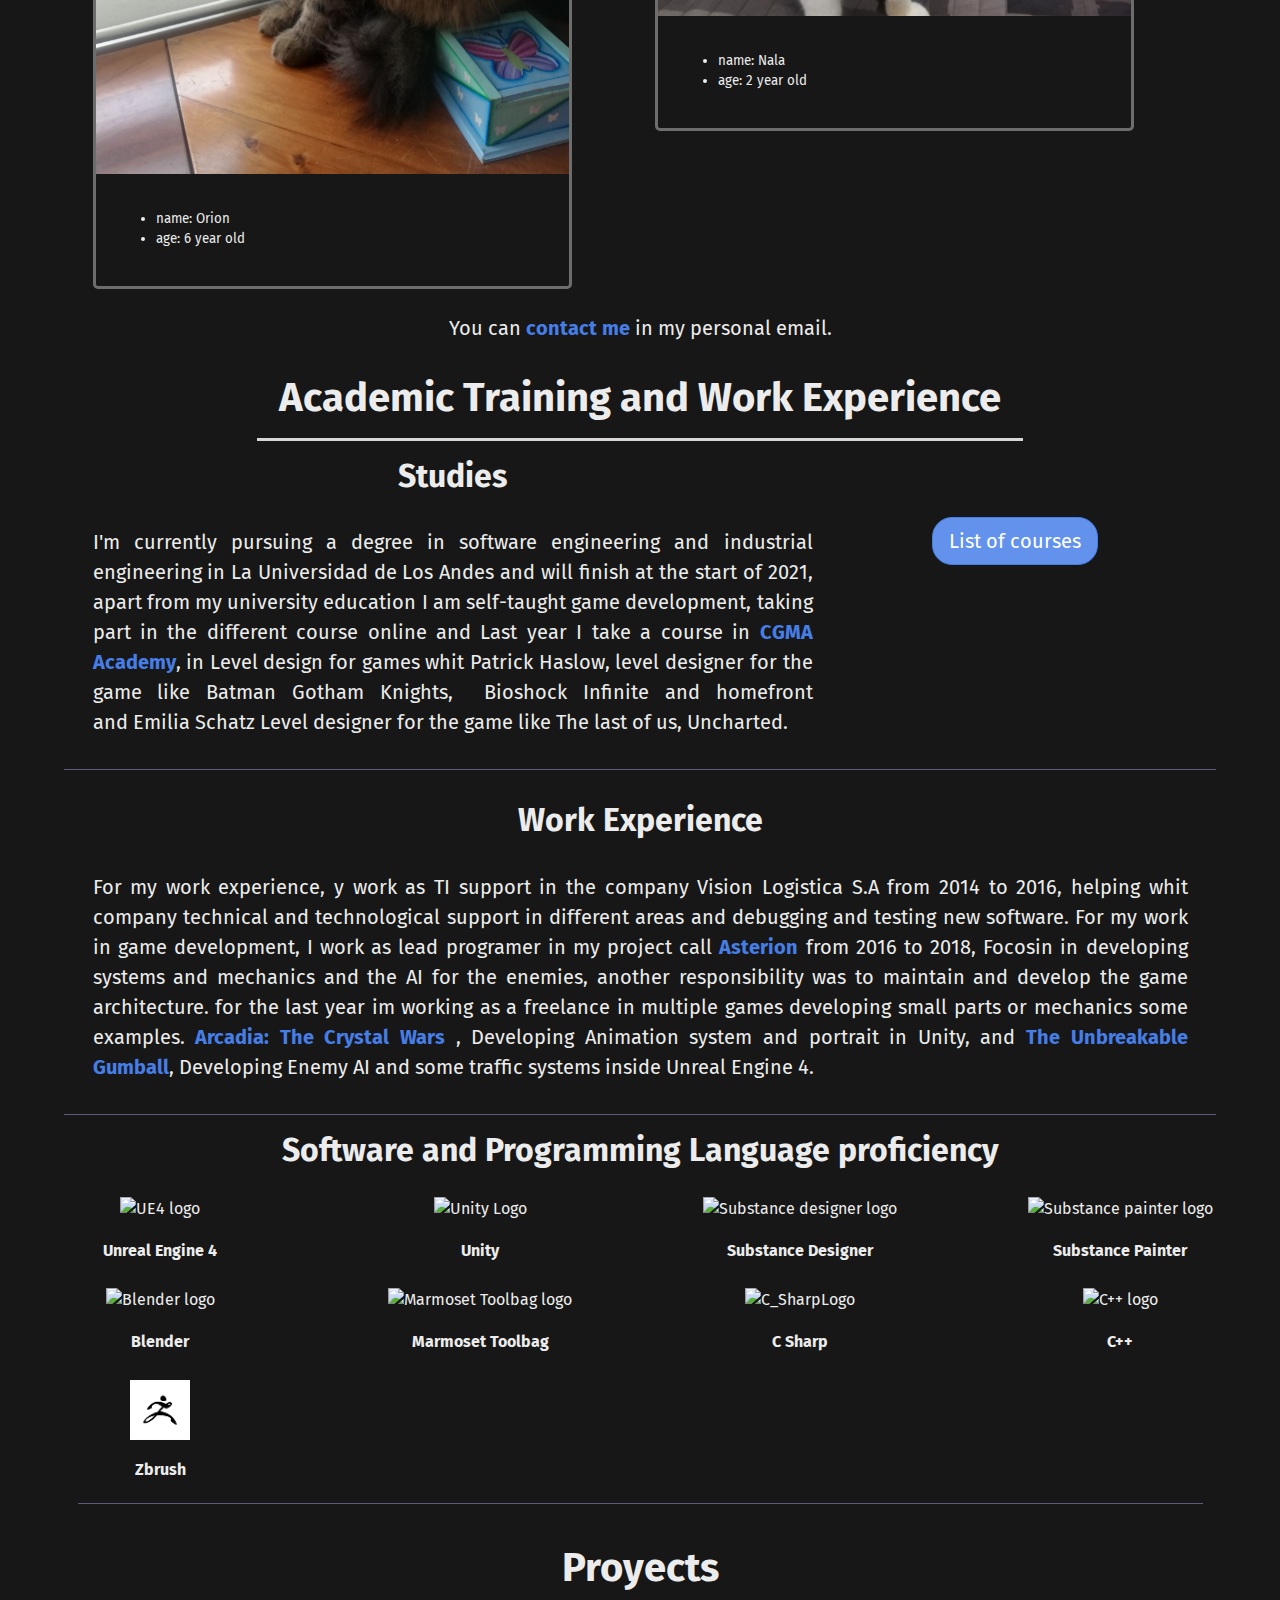
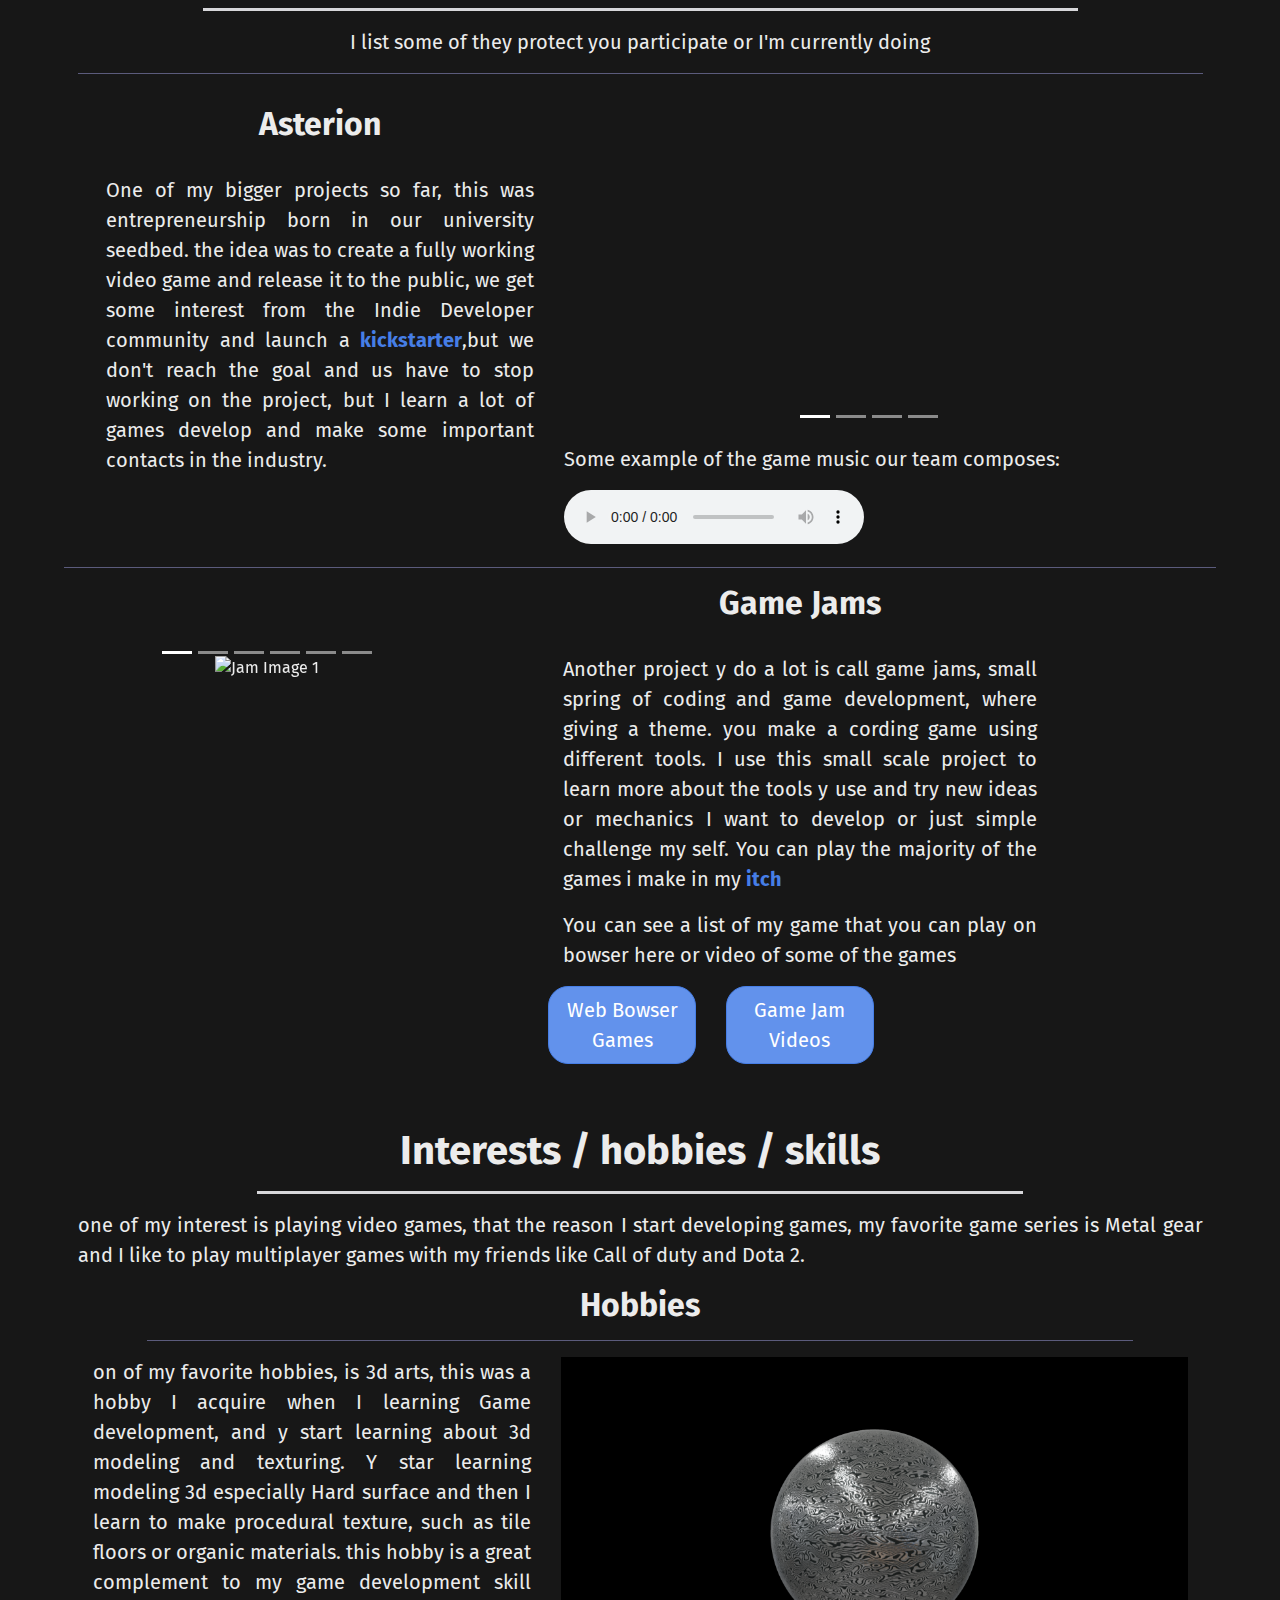
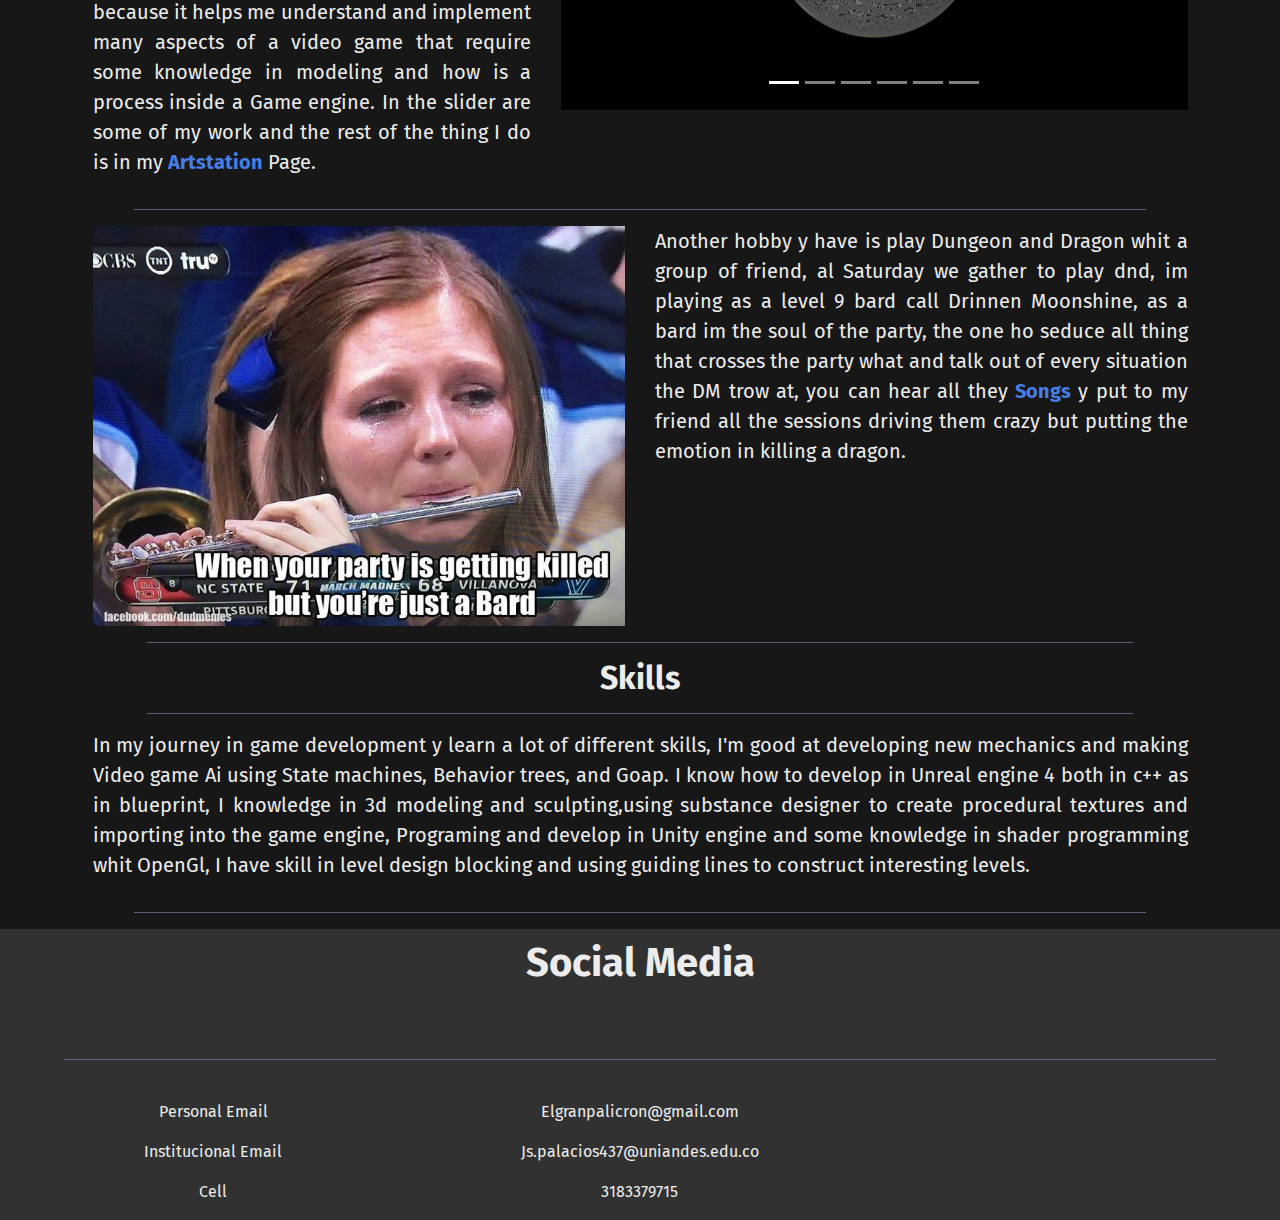
==== commit b63ae8b7: "Realese2" ====
--- a/index.html
+++ b/index.html
@@ -176,7 +176,12 @@
         <div class="col-sm-12 col-md-8 col-lg-8">
           <h3 class="SubTitulo"> Studies </h3>
           <br>
-          <p class="ParrafoNormal " >  I'm currently pursuing a degree in software engineering and industrial engineering in La Universidad de Los Andes and will finish at the start of 2021, apart from my university education I am self-taught game development, taking part in the different course online and Last year I take a course in <a href="https://www.cgmasteracademy.com/">CGMA Academy</a>, in Level design for games whit Patrick Haslow, level designer for the game like Batman Gotham Knights, Bioshock Infinite and homefront and Emilia Schatz Level designer for the game like The last of us, Uncharted.
+          <p class="ParrafoNormal " >  I'm currently pursuing a degree in software engineering and industrial engineering in La Universidad de Los Andes 
+            and will finish at the start of 2021, apart from my university education I am self-taught game development,
+             taking part in the different course online and Last year I take a course in 
+             <a href="https://www.cgmasteracademy.com/">CGMA Academy</a>, 
+             in Level design for games whit Patrick Haslow, level designer for the game like Batman Gotham Knights,
+              Bioshock Infinite and homefront and Emilia Schatz Level designer for the game like The last of us, Uncharted.
           </p> 
          
         </div>
--- a/style.css
+++ b/style.css
@@ -21,7 +21,7 @@
 #icon {
   height: 100px;
   width: 100px;
-  padding: 10px;
+  padding: 20px;
 }
 #iconContainer h4 {
   font-size: 100%;
@@ -87,11 +87,19 @@
   text-align: left;
 }
 .Card {
-  border: 1px solid #6d6d6d;
+  height: fit-content;
+  width: 90%;
+  border: 3px solid #6d6d6d;
+  border-radius: 5px;
 }
 .card-title {
   font-size: medium;
   font-weight: bold;
+}
+.card-img-top {
+  width: fit-content;
+  height: 80%;
+  width: fit-content;
 }
 /*Carousel*/
 .carousel-inner {
@@ -239,17 +247,35 @@
     font-size: 90%;
     font-weight: bolder;
   }
+  .ParrafoNormal {
+    font-size: 100%;
+    text-align: justify;
+  }
+  .card-title {
+    font-size: small;
+    font-weight: bolder;
+  }
+  .H1Section {
+    text-align: center;
+    font-size: 150%;
+    font-weight: bolder;
+  }
+  .SubTitulo {
+    text-align: center;
+    font-size: 120%;
+    font-weight: bolder;
+  }
 }
 
 /**xs*/
-/ @media (max-width: 576px) {
+@media (max-width: 576px) {
   #Banner .carousel-caption h1 {
-    font-size: 120%;
+    font-size: 130%;
     text-transform: uppercase;
     font-weight: bold;
   }
   #Banner .carousel-caption h3 {
-    font-size: 65%;
+    font-size: 85%;
     font-weight: bolder;
     padding-bottom: 1rem;
   }
@@ -261,16 +287,48 @@
   }
   .jumbotron p {
     text-align: center;
-    font-size: 65%;
+    font-size: 70%;
     font-weight: bolder;
     margin: auto;
   }
-}
-
-#SpaceDefender {
-  height: 100%;
-  width: 100%;
-}
+  .Warper {
+    height: 10%;
+    width: 60%;
+    align-content: center;
+    text-align: center;
+  }
+  .ParrafoNormal {
+    font-size: 90%;
+    text-align: justify;
+  }
+  .card-title {
+    font-size: smaller;
+    font-weight: bolder;
+  }
+  .H1Section {
+    text-align: center;
+    font-size: 120%;
+    font-weight: bolder;
+  }
+  .SubTitulo {
+    text-align: center;
+    font-size: 100%;
+    font-weight: bolder;
+  }
+  body {
+    width: 130%;
+  }
+  #iconContainer h4 {
+    font-size: 90%;
+    font-weight: bold;
+  }
+  #icon {
+    height: 80px;
+    width: 80px;
+    padding: 20px;
+  }
+}
+
 /*
 Extra small (xs) devices (portrait phones, less than 576px)
 No media query since this is the default in Bootstrap
